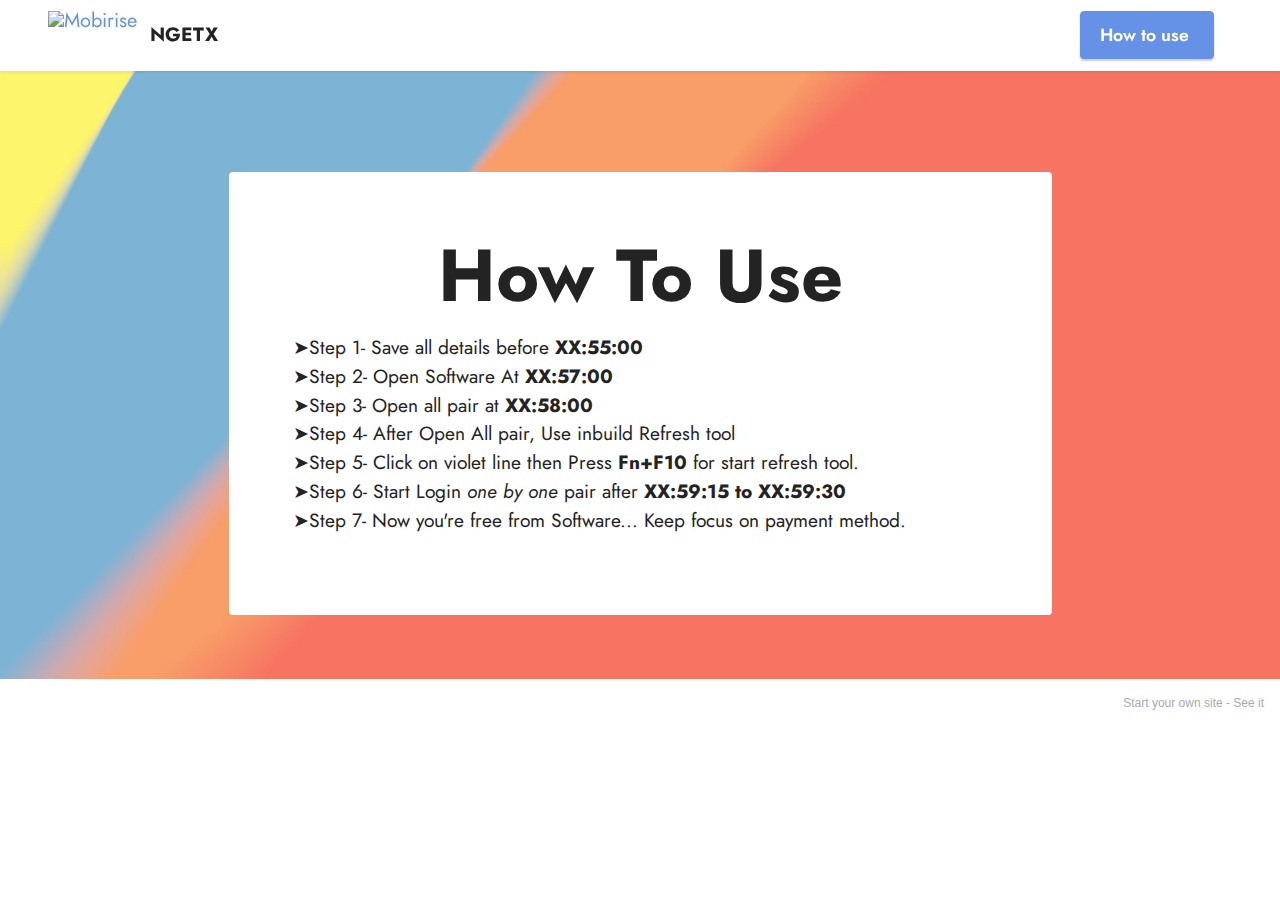
==== page1.html @ 8c418e3f "LINK" ====
<!DOCTYPE html>
<html  >
<head>
  <!-- Site made with Mobirise Website Builder v5.3.10, https://mobirise.com -->
  <meta charset="UTF-8">
  <meta http-equiv="X-UA-Compatible" content="IE=edge">
  <meta name="generator" content="Mobirise v5.3.10, mobirise.com">
  <meta name="viewport" content="width=device-width, initial-scale=1, minimum-scale=1">
  <link rel="shortcut icon" href="assets/images/favicon.ico" type="image/x-icon">
  <meta name="description" content="">
  
  
  <title>user guid</title>
  <link rel="stylesheet" href="assets/tether/tether.min.css">
  <link rel="stylesheet" href="assets/bootstrap/css/bootstrap.min.css">
  <link rel="stylesheet" href="assets/bootstrap/css/bootstrap-grid.min.css">
  <link rel="stylesheet" href="assets/bootstrap/css/bootstrap-reboot.min.css">
  <link rel="stylesheet" href="assets/dropdown/css/style.css">
  <link rel="stylesheet" href="assets/socicon/css/styles.css">
  <link rel="stylesheet" href="assets/theme/css/style.css">
  <link rel="preload" href="https://fonts.googleapis.com/css?family=Jost:100,200,300,400,500,600,700,800,900,100i,200i,300i,400i,500i,600i,700i,800i,900i&display=swap" as="style" onload="this.onload=null;this.rel='stylesheet'">
  <noscript><link rel="stylesheet" href="https://fonts.googleapis.com/css?family=Jost:100,200,300,400,500,600,700,800,900,100i,200i,300i,400i,500i,600i,700i,800i,900i&display=swap"></noscript>
  <link rel="preload" as="style" href="assets/mobirise/css/mbr-additional.css"><link rel="stylesheet" href="assets/mobirise/css/mbr-additional.css" type="text/css">
  
  
  
  
</head>
<body>
  
  <section class="menu menu2 cid-sKy7rlGLJs" once="menu" id="menu2-8">
    
    <nav class="navbar navbar-dropdown navbar-fixed-top navbar-expand-lg">
        <div class="container-fluid">
            <div class="navbar-brand">
                <span class="navbar-logo">
                    <a href="https://mobiri.se">
                        <img src="assets/images/favicon.ico" alt="Mobirise" style="height: 3rem;">
                    </a>
                </span>
                <span class="navbar-caption-wrap"><a class="navbar-caption text-black text-primary display-7" href="index.html#features15-4">NGETX</a></span>
            </div>
            <button class="navbar-toggler" type="button" data-toggle="collapse" data-target="#navbarSupportedContent" aria-controls="navbarNavAltMarkup" aria-expanded="false" aria-label="Toggle navigation">
                <div class="hamburger">
                    <span></span>
                    <span></span>
                    <span></span>
                    <span></span>
                </div>
            </button>
            <div class="collapse navbar-collapse" id="navbarSupportedContent">
                
                
                <div class="navbar-buttons mbr-section-btn"><a class="btn btn-primary display-4" href="page1.html#header12-a">How to use&nbsp;</a></div>
            </div>
        </div>
    </nav>
</section>

<section class="header12 cid-sKBSambsZG mbr-parallax-background" id="header12-a">

    

    <div class="mbr-overlay" style="opacity: 0.3; background-color: rgb(255, 255, 255);">
    </div>
    <div class="container">
        <div class="row justify-content-center">
            <div class="card col-12 col-md-12 col-lg-9">
                <div class="card-wrapper">
                    <div class="card-box align-center">
                        <h1 class="card-title mbr-fonts-style mb-3 display-1"><strong>How To Use</strong></h1>
                        <p class="mbr-text mbr-fonts-style display-7">➤Step 1- Save all details before <strong>XX:55:00</strong><br>➤Step 2- Open Software At <strong>XX:57:00</strong><br>➤Step 3- Open all pair at <strong>XX:58:00</strong><br>➤Step 4- After Open All pair, Use inbuild Refresh tool<br>➤Step 5- Click on violet line then Press <strong>Fn+F10</strong> for start refresh tool.<br>➤Step 6- Start Login <em>one by one</em> pair after <strong>XX:59:15 to XX:59:30</strong><br>➤Step 7- Now you're free from Software... Keep focus on payment method.</p>
                        
                    </div>
                </div>
            </div>
        </div>
    </div>
</section><section style="background-color: #fff; font-family: -apple-system, BlinkMacSystemFont, 'Segoe UI', 'Roboto', 'Helvetica Neue', Arial, sans-serif; color:#aaa; font-size:12px; padding: 0; align-items: center; display: flex;"><a href="https://mobirise.site/c" style="flex: 1 1; height: 3rem; padding-left: 1rem;"></a><p style="flex: 0 0 auto; margin:0; padding-right:1rem;">Start your own site - <a href="https://mobirise.site/v" style="color:#aaa;">See it</a></p></section><script src="assets/web/assets/jquery/jquery.min.js"></script>  <script src="assets/popper/popper.min.js"></script>  <script src="assets/tether/tether.min.js"></script>  <script src="assets/bootstrap/js/bootstrap.min.js"></script>  <script src="assets/smoothscroll/smooth-scroll.js"></script>  <script src="assets/dropdown/js/nav-dropdown.js"></script>  <script src="assets/dropdown/js/navbar-dropdown.js"></script>  <script src="assets/touchswipe/jquery.touch-swipe.min.js"></script>  <script src="assets/parallax/jarallax.min.js"></script>  <script src="assets/theme/js/script.js"></script>  
  
  
</body>
</html>
---- assets/dropdown/css/style.css ----
.navbar-dropdown {
  left: 0;
  padding: 0;
  position: absolute;
  right: 0;
  top: 0;
  transition: all 0.45s ease;
  z-index: 1030;
  background: #282828; }
  .navbar-dropdown .navbar-logo {
    margin-right: 0.8rem;
    transition: margin 0.3s ease-in-out;
    vertical-align: middle; }
    .navbar-dropdown .navbar-logo img {
      height: 3.125rem;
      transition: all 0.3s ease-in-out; }
    .navbar-dropdown .navbar-logo.mbr-iconfont {
      font-size: 3.125rem;
      line-height: 3.125rem; }
  .navbar-dropdown .navbar-caption {
    font-weight: 700;
    white-space: normal;
    vertical-align: -4px;
    line-height: 3.125rem !important; }
    .navbar-dropdown .navbar-caption, .navbar-dropdown .navbar-caption:hover {
      color: inherit;
      text-decoration: none; }
  .navbar-dropdown .mbr-iconfont + .navbar-caption {
    vertical-align: -1px; }
  .navbar-dropdown.navbar-fixed-top {
    position: fixed; }
  .navbar-dropdown .navbar-brand span {
    vertical-align: -4px; }
  .navbar-dropdown.bg-color.transparent {
    background: none; }
  .navbar-dropdown.navbar-short .navbar-brand {
    padding: 0.625rem 0; }
    .navbar-dropdown.navbar-short .navbar-brand span {
      vertical-align: -1px; }
  .navbar-dropdown.navbar-short .navbar-caption {
    line-height: 2.375rem !important;
    vertical-align: -2px; }
  .navbar-dropdown.navbar-short .navbar-logo {
    margin-right: 0.5rem; }
    .navbar-dropdown.navbar-short .navbar-logo img {
      height: 2.375rem; }
    .navbar-dropdown.navbar-short .navbar-logo.mbr-iconfont {
      font-size: 2.375rem;
      line-height: 2.375rem; }
  .navbar-dropdown.navbar-short .mbr-table-cell {
    height: 3.625rem; }
  .navbar-dropdown .navbar-close {
    left: 0.6875rem;
    position: fixed;
    top: 0.75rem;
    z-index: 1000; }
  .navbar-dropdown .hamburger-icon {
    content: "";
    display: inline-block;
    vertical-align: middle;
    width: 16px;
    -webkit-box-shadow: 0 -6px 0 1px #282828,0 0 0 1px #282828,0 6px 0 1px #282828;
    -moz-box-shadow: 0 -6px 0 1px #282828,0 0 0 1px #282828,0 6px 0 1px #282828;
    box-shadow: 0 -6px 0 1px #282828,0 0 0 1px #282828,0 6px 0 1px #282828; }

.dropdown-menu .dropdown-toggle[data-toggle="dropdown-submenu"]::after {
  border-bottom: 0.35em solid transparent;
  border-left: 0.35em solid;
  border-right: 0;
  border-top: 0.35em solid transparent;
  margin-left: 0.3rem; }

.dropdown-menu .dropdown-item:focus {
  outline: 0; }

.nav-dropdown {
  font-size: 0.75rem;
  font-weight: 500;
  height: auto !important; }
  .nav-dropdown .nav-btn {
    padding-left: 1rem; }
  .nav-dropdown .link {
    margin: .667em 1.667em;
    font-weight: 500;
    padding: 0;
    transition: color .2s ease-in-out; }
    .nav-dropdown .link.dropdown-toggle {
      margin-right: 2.583em; }
      .nav-dropdown .link.dropdown-toggle::after {
        margin-left: .25rem;
        border-top: 0.35em solid;
        border-right: 0.35em solid transparent;
        border-left: 0.35em solid transparent;
        border-bottom: 0; }
      .nav-dropdown .link.dropdown-toggle[aria-expanded="true"] {
        margin: 0;
        padding: 0.667em 3.263em  0.667em 1.667em; }
  .nav-dropdown .link::after,
  .nav-dropdown .dropdown-item::after {
    color: inherit; }
  .nav-dropdown .btn {
    font-size: 0.75rem;
    font-weight: 700;
    letter-spacing: 0;
    margin-bottom: 0;
    padding-left: 1.25rem;
    padding-right: 1.25rem; }
  .nav-dropdown .dropdown-menu {
    border-radius: 0;
    border: 0;
    left: 0;
    margin: 0;
    padding-bottom: 1.25rem;
    padding-top: 1.25rem;
    position: relative; }
  .nav-dropdown .dropdown-submenu {
    margin-left: 0.125rem;
    top: 0; }
  .nav-dropdown .dropdown-item {
    font-weight: 500;
    line-height: 2;
    padding: 0.3846em 4.615em 0.3846em 1.5385em;
    position: relative;
    transition: color .2s ease-in-out, background-color .2s ease-in-out; }
    .nav-dropdown .dropdown-item::after {
      margin-top: -0.3077em;
      position: absolute;
      right: 1.1538em;
      top: 50%; }
    .nav-dropdown .dropdown-item:focus, .nav-dropdown .dropdown-item:hover {
      background: none; }

@media (max-width: 767px) {
  .nav-dropdown.navbar-toggleable-sm {
    bottom: 0;
    display: none;
    left: 0;
    overflow-x: hidden;
    position: fixed;
    top: 0;
    transform: translateX(-100%);
    -ms-transform: translateX(-100%);
    -webkit-transform: translateX(-100%);
    width: 18.75rem;
    z-index: 999; } }
.nav-dropdown.navbar-toggleable-xl {
  bottom: 0;
  display: none;
  left: 0;
  overflow-x: hidden;
  position: fixed;
  top: 0;
  transform: translateX(-100%);
  -ms-transform: translateX(-100%);
  -webkit-transform: translateX(-100%);
  width: 18.75rem;
  z-index: 999; }

.nav-dropdown-sm {
  display: block !important;
  overflow-x: hidden;
  overflow: auto;
  padding-top: 3.875rem; }
  .nav-dropdown-sm::after {
    content: "";
    display: block;
    height: 3rem;
    width: 100%; }
  .nav-dropdown-sm.collapse.in ~ .navbar-close {
    display: block !important; }
  .nav-dropdown-sm.collapsing, .nav-dropdown-sm.collapse.in {
    transform: translateX(0);
    -ms-transform: translateX(0);
    -webkit-transform: translateX(0);
    transition: all 0.25s ease-out;
    -webkit-transition: all 0.25s ease-out;
    background: #282828; }
  .nav-dropdown-sm.collapsing[aria-expanded="false"] {
    transform: translateX(-100%);
    -ms-transform: translateX(-100%);
    -webkit-transform: translateX(-100%); }
  .nav-dropdown-sm .nav-item {
    display: block;
    margin-left: 0 !important;
    padding-left: 0; }
  .nav-dropdown-sm .link,
  .nav-dropdown-sm .dropdown-item {
    border-top: 1px dotted rgba(255, 255, 255, 0.1);
    font-size: 0.8125rem;
    line-height: 1.6;
    margin: 0 !important;
    padding: 0.875rem 2.4rem 0.875rem 1.5625rem !important;
    position: relative;
    white-space: normal; }
    .nav-dropdown-sm .link:focus, .nav-dropdown-sm .link:hover,
    .nav-dropdown-sm .dropdown-item:focus,
    .nav-dropdown-sm .dropdown-item:hover {
      background: rgba(0, 0, 0, 0.2) !important;
      color: #c0a375; }
  .nav-dropdown-sm .nav-btn {
    position: relative;
    padding: 1.5625rem 1.5625rem 0 1.5625rem; }
    .nav-dropdown-sm .nav-btn::before {
      border-top: 1px dotted rgba(255, 255, 255, 0.1);
      content: "";
      left: 0;
      position: absolute;
      top: 0;
      width: 100%; }
    .nav-dropdown-sm .nav-btn + .nav-btn {
      padding-top: 0.625rem; }
      .nav-dropdown-sm .nav-btn + .nav-btn::before {
        display: none; }
  .nav-dropdown-sm .btn {
    padding: 0.625rem 0; }
  .nav-dropdown-sm .dropdown-toggle[data-toggle="dropdown-submenu"]::after {
    margin-left: .25rem;
    border-top: 0.35em solid;
    border-right: 0.35em solid transparent;
    border-left: 0.35em solid transparent;
    border-bottom: 0; }
  .nav-dropdown-sm .dropdown-toggle[data-toggle="dropdown-submenu"][aria-expanded="true"]::after {
    border-top: 0;
    border-right: 0.35em solid transparent;
    border-left: 0.35em solid transparent;
    border-bottom: 0.35em solid; }
  .nav-dropdown-sm .dropdown-menu {
    margin: 0;
    padding: 0;
    position: relative;
    top: 0;
    left: 0;
    width: 100%;
    border: 0;
    float: none;
    border-radius: 0;
    background: none; }
  .nav-dropdown-sm .dropdown-submenu {
    left: 100%;
    margin-left: 0.125rem;
    margin-top: -1.25rem;
    top: 0; }

.navbar-toggleable-sm .nav-dropdown .dropdown-menu {
  position: absolute; }

.navbar-toggleable-sm .nav-dropdown .dropdown-submenu {
  left: 100%;
  margin-left: 0.125rem;
  margin-top: -1.25rem;
  top: 0; }

.navbar-toggleable-sm.opened .nav-dropdown .dropdown-menu {
  position: relative; }

.navbar-toggleable-sm.opened .nav-dropdown .dropdown-submenu {
  left: 0;
  margin-left: 00rem;
  margin-top: 0rem;
  top: 0; }

.is-builder .nav-dropdown.collapsing {
  transition: none !important; }

/*# sourceMappingURL=style.css.map */
---- assets/socicon/css/styles.css ----
@charset "UTF-8";

@font-face {
  font-family: 'Socicon';
  src:  url('../fonts/socicon.eot');
  src:  url('../fonts/socicon.eot?#iefix') format('embedded-opentype'),
    url('../fonts/socicon.woff2') format('woff2'),
    url('../fonts/socicon.ttf') format('truetype'),
    url('../fonts/socicon.woff') format('woff'),
    url('../fonts/socicon.svg#socicon') format('svg');
  font-weight: normal;
  font-style: normal;
  font-display: swap;
}

[data-icon]:before {
  font-family: "socicon" !important;
  content: attr(data-icon);
  font-style: normal !important;
  font-weight: normal !important;
  font-variant: normal !important;
  text-transform: none !important;
  speak: none;
  line-height: 1;
  -webkit-font-smoothing: antialiased;
  -moz-osx-font-smoothing: grayscale;
}

[class^="socicon-"], [class*=" socicon-"] {
  /* use !important to prevent issues with browser extensions that change fonts */
  font-family: 'Socicon' !important;
  speak: none;
  font-style: normal;
  font-weight: normal;
  font-variant: normal;
  text-transform: none;
  line-height: 1;

  /* Better Font Rendering =========== */
  -webkit-font-smoothing: antialiased;
  -moz-osx-font-smoothing: grayscale;
}

.socicon-eitaa:before {
  content: "\e97c";
}
.socicon-soroush:before {
  content: "\e97d";
}
.socicon-bale:before {
  content: "\e97e";
}
.socicon-zazzle:before {
  content: "\e97b";
}
.socicon-society6:before {
  content: "\e97a";
}
.socicon-redbubble:before {
  content: "\e979";
}
.socicon-avvo:before {
  content: "\e978";
}
.socicon-stitcher:before {
  content: "\e977";
}
.socicon-googlehangouts:before {
  content: "\e974";
}
.socicon-dlive:before {
  content: "\e975";
}
.socicon-vsco:before {
  content: "\e976";
}
.socicon-flipboard:before {
  content: "\e973";
}
.socicon-ubuntu:before {
  content: "\e958";
}
.socicon-artstation:before {
  content: "\e959";
}
.socicon-invision:before {
  content: "\e95a";
}
.socicon-torial:before {
  content: "\e95b";
}
.socicon-collectorz:before {
  content: "\e95c";
}
.socicon-seenthis:before {
  content: "\e95d";
}
.socicon-googleplaymusic:before {
  content: "\e95e";
}
.socicon-debian:before {
  content: "\e95f";
}
.socicon-filmfreeway:before {
  content: "\e960";
}
.socicon-gnome:before {
  content: "\e961";
}
.socicon-itchio:before {
  content: "\e962";
}
.socicon-jamendo:before {
  content: "\e963";
}
.socicon-mix:before {
  content: "\e964";
}
.socicon-sharepoint:before {
  content: "\e965";
}
.socicon-tinder:before {
  content: "\e966";
}
.socicon-windguru:before {
  content: "\e967";
}
.socicon-cdbaby:before {
  content: "\e968";
}
.socicon-elementaryos:before {
  content: "\e969";
}
.socicon-stage32:before {
  content: "\e96a";
}
.socicon-tiktok:before {
  content: "\e96b";
}
.socicon-gitter:before {
  content: "\e96c";
}
.socicon-letterboxd:before {
  content: "\e96d";
}
.socicon-threema:before {
  content: "\e96e";
}
.socicon-splice:before {
  content: "\e96f";
}
.socicon-metapop:before {
  content: "\e970";
}
.socicon-naver:before {
  content: "\e971";
}
.socicon-remote:before {
  content: "\e972";
}
.socicon-internet:before {
  content: "\e957";
}
.socicon-moddb:before {
  content: "\e94b";
}
.socicon-indiedb:before {
  content: "\e94c";
}
.socicon-traxsource:before {
  content: "\e94d";
}
.socicon-gamefor:before {
  content: "\e94e";
}
.socicon-pixiv:before {
  content: "\e94f";
}
.socicon-myanimelist:before {
  content: "\e950";
}
.socicon-blackberry:before {
  content: "\e951";
}
.socicon-wickr:before {
  content: "\e952";
}
.socicon-spip:before {
  content: "\e953";
}
.socicon-napster:before {
  content: "\e954";
}
.socicon-beatport:before {
  content: "\e955";
}
.socicon-hackerone:before {
  content: "\e956";
}
.socicon-hackernews:before {
  content: "\e946";
}
.socicon-smashwords:before {
  content: "\e947";
}
.socicon-kobo:before {
  content: "\e948";
}
.socicon-bookbub:before {
  content: "\e949";
}
.socicon-mailru:before {
  content: "\e94a";
}
.socicon-gitlab:before {
  content: "\e945";
}
.socicon-instructables:before {
  content: "\e944";
}
.socicon-portfolio:before {
  content: "\e943";
}
.socicon-codered:before {
  content: "\e940";
}
.socicon-origin:before {
  content: "\e941";
}
.socicon-nextdoor:before {
  content: "\e942";
}
.socicon-udemy:before {
  content: "\e93f";
}
.socicon-livemaster:before {
  content: "\e93e";
}
.socicon-crunchbase:before {
  content: "\e93b";
}
.socicon-homefy:before {
  content: "\e93c";
}
.socicon-calendly:before {
  content: "\e93d";
}
.socicon-realtor:before {
  content: "\e90f";
}
.socicon-tidal:before {
  content: "\e910";
}
.socicon-qobuz:before {
  content: "\e911";
}
.socicon-natgeo:before {
  content: "\e912";
}
.socicon-mastodon:before {
  content: "\e913";
}
.socicon-unsplash:before {
  content: "\e914";
}
.socicon-homeadvisor:before {
  content: "\e915";
}
.socicon-angieslist:before {
  content: "\e916";
}
.socicon-codepen:before {
  content: "\e917";
}
.socicon-slack:before {
  content: "\e918";
}
.socicon-openaigym:before {
  content: "\e919";
}
.socicon-logmein:before {
  content: "\e91a";
}
.socicon-fiverr:before {
  content: "\e91b";
}
.socicon-gotomeeting:before {
  content: "\e91c";
}
.socicon-aliexpress:before {
  content: "\e91d";
}
.socicon-guru:before {
  content: "\e91e";
}
.socicon-appstore:before {
  content: "\e91f";
}
.socicon-homes:before {
  content: "\e920";
}
.socicon-zoom:before {
  content: "\e921";
}
.socicon-alibaba:before {
  content: "\e922";
}
.socicon-craigslist:before {
  content: "\e923";
}
.socicon-wix:before {
  content: "\e924";
}
.socicon-redfin:before {
  content: "\e925";
}
.socicon-googlecalendar:before {
  content: "\e926";
}
.socicon-shopify:before {
  content: "\e927";
}
.socicon-freelancer:before {
  content: "\e928";
}
.socicon-seedrs:before {
  content: "\e929";
}
.socicon-bing:before {
  content: "\e92a";
}
.socicon-doodle:before {
  content: "\e92b";
}
.socicon-bonanza:before {
  content: "\e92c";
}
.socicon-squarespace:before {
  content: "\e92d";
}
.socicon-toptal:before {
  content: "\e92e";
}
.socicon-gust:before {
  content: "\e92f";
}
.socicon-ask:before {
  content: "\e930";
}
.socicon-trulia:before {
  content: "\e931";
}
.socicon-loomly:before {
  content: "\e932";
}
.socicon-ghost:before {
  content: "\e933";
}
.socicon-upwork:before {
  content: "\e934";
}
.socicon-fundable:before {
  content: "\e935";
}
.socicon-booking:before {
  content: "\e936";
}
.socicon-googlemaps:before {
  content: "\e937";
}
.socicon-zillow:before {
  content: "\e938";
}
.socicon-niconico:before {
  content: "\e939";
}
.socicon-toneden:before {
  content: "\e93a";
}
.socicon-augment:before {
  content: "\e908";
}
.socicon-bitbucket:before {
  content: "\e909";
}
.socicon-fyuse:before {
  content: "\e90a";
}
.socicon-yt-gaming:before {
  content: "\e90b";
}
.socicon-sketchfab:before {
  content: "\e90c";
}
.socicon-mobcrush:before {
  content: "\e90d";
}
.socicon-microsoft:before {
  content: "\e90e";
}
.socicon-pandora:before {
  content: "\e907";
}
.socicon-messenger:before {
  content: "\e906";
}
.socicon-gamewisp:before {
  content: "\e905";
}
.socicon-bloglovin:before {
  content: "\e904";
}
.socicon-tunein:before {
  content: "\e903";
}
.socicon-gamejolt:before {
  content: "\e901";
}
.socicon-trello:before {
  content: "\e902";
}
.socicon-spreadshirt:before {
  content: "\e900";
}
.socicon-500px:before {
  content: "\e000";
}
.socicon-8tracks:before {
  content: "\e001";
}
.socicon-airbnb:before {
  content: "\e002";
}
.socicon-alliance:before {
  content: "\e003";
}
.socicon-amazon:before {
  content: "\e004";
}
.socicon-amplement:before {
  content: "\e005";
}
.socicon-android:before {
  content: "\e006";
}
.socicon-angellist:before {
  content: "\e007";
}
.socicon-apple:before {
  content: "\e008";
}
.socicon-appnet:before {
  content: "\e009";
}
.socicon-baidu:before {
  content: "\e00a";
}
.socicon-bandcamp:before {
  content: "\e00b";
}
.socicon-battlenet:before {
  content: "\e00c";
}
.socicon-mixer:before {
  content: "\e00d";
}
.socicon-bebee:before {
  content: "\e00e";
}
.socicon-bebo:before {
  content: "\e00f";
}
.socicon-behance:before {
  content: "\e010";
}
.socicon-blizzard:before {
  content: "\e011";
}
.socicon-blogger:before {
  content: "\e012";
}
.socicon-buffer:before {
  content: "\e013";
}
.socicon-chrome:before {
  content: "\e014";
}
.socicon-coderwall:before {
  content: "\e015";
}
.socicon-curse:before {
  content: "\e016";
}
.socicon-dailymotion:before {
  content: "\e017";
}
.socicon-deezer:before {
  content: "\e018";
}
.socicon-delicious:before {
  content: "\e019";
}
.socicon-deviantart:before {
  content: "\e01a";
}
.socicon-diablo:before {
  content: "\e01b";
}
.socicon-digg:before {
  content: "\e01c";
}
.socicon-discord:before {
  content: "\e01d";
}
.socicon-disqus:before {
  content: "\e01e";
}
.socicon-douban:before {
  content: "\e01f";
}
.socicon-draugiem:before {
  content: "\e020";
}
.socicon-dribbble:before {
  content: "\e021";
}
.socicon-drupal:before {
  content: "\e022";
}
.socicon-ebay:before {
  content: "\e023";
}
.socicon-ello:before {
  content: "\e024";
}
.socicon-endomodo:before {
  content: "\e025";
}
.socicon-envato:before {
  content: "\e026";
}
.socicon-etsy:before {
  content: "\e027";
}
.socicon-facebook:before {
  content: "\e028";
}
.socicon-feedburner:before {
  content: "\e029";
}
.socicon-filmweb:before {
  content: "\e02a";
}
.socicon-firefox:before {
  content: "\e02b";
}
.socicon-flattr:before {
  content: "\e02c";
}
.socicon-flickr:before {
  content: "\e02d";
}
.socicon-formulr:before {
  content: "\e02e";
}
.socicon-forrst:before {
  content: "\e02f";
}
.socicon-foursquare:before {
  content: "\e030";
}
.socicon-friendfeed:before {
  content: "\e031";
}
.socicon-github:before {
  content: "\e032";
}
.socicon-goodreads:before {
  content: "\e033";
}
.socicon-google:before {
  content: "\e034";
}
.socicon-googlescholar:before {
  content: "\e035";
}
.socicon-googlegroups:before {
  content: "\e036";
}
.socicon-googlephotos:before {
  content: "\e037";
}
.socicon-googleplus:before {
  content: "\e038";
}
.socicon-grooveshark:before {
  content: "\e039";
}
.socicon-hackerrank:before {
  content: "\e03a";
}
.socicon-hearthstone:before {
  content: "\e03b";
}
.socicon-hellocoton:before {
  content: "\e03c";
}
.socicon-heroes:before {
  content: "\e03d";
}
.socicon-smashcast:before {
  content: "\e03e";
}
.socicon-horde:before {
  content: "\e03f";
}
.socicon-houzz:before {
  content: "\e040";
}
.socicon-icq:before {
  content: "\e041";
}
.socicon-identica:before {
  content: "\e042";
}
.socicon-imdb:before {
  content: "\e043";
}
.socicon-instagram:before {
  content: "\e044";
}
.socicon-issuu:before {
  content: "\e045";
}
.socicon-istock:before {
  content: "\e046";
}
.socicon-itunes:before {
  content: "\e047";
}
.socicon-keybase:before {
  content: "\e048";
}
.socicon-lanyrd:before {
  content: "\e049";
}
.socicon-lastfm:before {
  content: "\e04a";
}
.socicon-line:before {
  content: "\e04b";
}
.socicon-linkedin:before {
  content: "\e04c";
}
.socicon-livejournal:before {
  content: "\e04d";
}
.socicon-lyft:before {
  content: "\e04e";
}
.socicon-macos:before {
  content: "\e04f";
}
.socicon-mail:before {
  content: "\e050";
}
.socicon-medium:before {
  content: "\e051";
}
.socicon-meetup:before {
  content: "\e052";
}
.socicon-mixcloud:before {
  content: "\e053";
}
.socicon-modelmayhem:before {
  content: "\e054";
}
.socicon-mumble:before {
  content: "\e055";
}
.socicon-myspace:before {
  content: "\e056";
}
.socicon-newsvine:before {
  content: "\e057";
}
.socicon-nintendo:before {
  content: "\e058";
}
.socicon-npm:before {
  content: "\e059";
}
.socicon-odnoklassniki:before {
  content: "\e05a";
}
.socicon-openid:before {
  content: "\e05b";
}
.socicon-opera:before {
  content: "\e05c";
}
.socicon-outlook:before {
  content: "\e05d";
}
.socicon-overwatch:before {
  content: "\e05e";
}
.socicon-patreon:before {
  content: "\e05f";
}
.socicon-paypal:before {
  content: "\e060";
}
.socicon-periscope:before {
  content: "\e061";
}
.socicon-persona:before {
  content: "\e062";
}
.socicon-pinterest:before {
  content: "\e063";
}
.socicon-play:before {
  content: "\e064";
}
.socicon-player:before {
  content: "\e065";
}
.socicon-playstation:before {
  content: "\e066";
}
.socicon-pocket:before {
  content: "\e067";
}
.socicon-qq:before {
  content: "\e068";
}
.socicon-quora:before {
  content: "\e069";
}
.socicon-raidcall:before {
  content: "\e06a";
}
.socicon-ravelry:before {
  content: "\e06b";
}
.socicon-reddit:before {
  content: "\e06c";
}
.socicon-renren:before {
  content: "\e06d";
}
.socicon-researchgate:before {
  content: "\e06e";
}
.socicon-residentadvisor:before {
  content: "\e06f";
}
.socicon-reverbnation:before {
  content: "\e070";
}
.socicon-rss:before {
  content: "\e071";
}
.socicon-sharethis:before {
  content: "\e072";
}
.socicon-skype:before {
  content: "\e073";
}
.socicon-slideshare:before {
  content: "\e074";
}
.socicon-smugmug:before {
  content: "\e075";
}
.socicon-snapchat:before {
  content: "\e076";
}
.socicon-songkick:before {
  content: "\e077";
}
.socicon-soundcloud:before {
  content: "\e078";
}
.socicon-spotify:before {
  content: "\e079";
}
.socicon-stackexchange:before {
  content: "\e07a";
}
.socicon-stackoverflow:before {
  content: "\e07b";
}
.socicon-starcraft:before {
  content: "\e07c";
}
.socicon-stayfriends:before {
  content: "\e07d";
}
.socicon-steam:before {
  content: "\e07e";
}
.socicon-storehouse:before {
  content: "\e07f";
}
.socicon-strava:before {
  content: "\e080";
}
.socicon-streamjar:before {
  content: "\e081";
}
.socicon-stumbleupon:before {
  content: "\e082";
}
.socicon-swarm:before {
  content: "\e083";
}
.socicon-teamspeak:before {
  content: "\e084";
}
.socicon-teamviewer:before {
  content: "\e085";
}
.socicon-technorati:before {
  content: "\e086";
}
.socicon-telegram:before {
  content: "\e087";
}
.socicon-tripadvisor:before {
  content: "\e088";
}
.socicon-tripit:before {
  content: "\e089";
}
.socicon-triplej:before {
  content: "\e08a";
}
.socicon-tumblr:before {
  content: "\e08b";
}
.socicon-twitch:before {
  content: "\e08c";
}
.socicon-twitter:before {
  content: "\e08d";
}
.socicon-uber:before {
  content: "\e08e";
}
.socicon-ventrilo:before {
  content: "\e08f";
}
.socicon-viadeo:before {
  content: "\e090";
}
.socicon-viber:before {
  content: "\e091";
}
.socicon-viewbug:before {
  content: "\e092";
}
.socicon-vimeo:before {
  content: "\e093";
}
.socicon-vine:before {
  content: "\e094";
}
.socicon-vkontakte:before {
  content: "\e095";
}
.socicon-warcraft:before {
  content: "\e096";
}
.socicon-wechat:before {
  content: "\e097";
}
.socicon-weibo:before {
  content: "\e098";
}
.socicon-whatsapp:before {
  content: "\e099";
}
.socicon-wikipedia:before {
  content: "\e09a";
}
.socicon-windows:before {
  content: "\e09b";
}
.socicon-wordpress:before {
  content: "\e09c";
}
.socicon-wykop:before {
  content: "\e09d";
}
.socicon-xbox:before {
  content: "\e09e";
}
.socicon-xing:before {
  content: "\e09f";
}
.socicon-yahoo:before {
  content: "\e0a0";
}
.socicon-yammer:before {
  content: "\e0a1";
}
.socicon-yandex:before {
  content: "\e0a2";
}
.socicon-yelp:before {
  content: "\e0a3";
}
.socicon-younow:before {
  content: "\e0a4";
}
.socicon-youtube:before {
  content: "\e0a5";
}
.socicon-zapier:before {
  content: "\e0a6";
}
.socicon-zerply:before {
  content: "\e0a7";
}
.socicon-zomato:before {
  content: "\e0a8";
}
.socicon-zynga:before {
  content: "\e0a9";
}
---- assets/theme/css/style.css ----
@charset "UTF-8";
section {
  background-color: #ffffff;
}

body {
  font-style: normal;
  line-height: 1.5;
  font-weight: 400;
  color: #232323;
  position: relative;
}

section,
.container,
.container-fluid {
  position: relative;
  word-wrap: break-word;
}

a.mbr-iconfont:hover {
  text-decoration: none;
}

.article .lead p,
.article .lead ul,
.article .lead ol,
.article .lead pre,
.article .lead blockquote {
  margin-bottom: 0;
}

a {
  font-style: normal;
  font-weight: 400;
  cursor: pointer;
}
a, a:hover {
  text-decoration: none;
}

.mbr-section-title {
  font-style: normal;
  line-height: 1.3;
}

.mbr-section-subtitle {
  line-height: 1.3;
}

.mbr-text {
  font-style: normal;
  line-height: 1.7;
}

h1,
h2,
h3,
h4,
h5,
h6,
.display-1,
.display-2,
.display-4,
.display-5,
.display-7,
span,
p,
a {
  line-height: 1;
  word-break: break-word;
  word-wrap: break-word;
  font-weight: 400;
}

b,
strong {
  font-weight: bold;
}

input:-webkit-autofill, input:-webkit-autofill:hover, input:-webkit-autofill:focus, input:-webkit-autofill:active {
  transition-delay: 9999s;
  -webkit-transition-property: background-color, color;
  transition-property: background-color, color;
}

textarea[type=hidden] {
  display: none;
}

section {
  background-position: 50% 50%;
  background-repeat: no-repeat;
  background-size: cover;
}
section .mbr-background-video,
section .mbr-background-video-preview {
  position: absolute;
  bottom: 0;
  left: 0;
  right: 0;
  top: 0;
}

.hidden {
  visibility: hidden;
}

.mbr-z-index20 {
  z-index: 20;
}

/*! Base colors */
.mbr-white {
  color: #ffffff;
}

.mbr-black {
  color: #111111;
}

.mbr-bg-white {
  background-color: #ffffff;
}

.mbr-bg-black {
  background-color: #000000;
}

/*! Text-aligns */
.align-left {
  text-align: left;
}

.align-center {
  text-align: center;
}

.align-right {
  text-align: right;
}

/*! Font-weight  */
.mbr-light {
  font-weight: 300;
}

.mbr-regular {
  font-weight: 400;
}

.mbr-semibold {
  font-weight: 500;
}

.mbr-bold {
  font-weight: 700;
}

/*! Media  */
.media-content {
  flex-basis: 100%;
}

.media-container-row {
  display: flex;
  flex-direction: row;
  flex-wrap: wrap;
  justify-content: center;
  align-content: center;
  align-items: start;
}
.media-container-row .media-size-item {
  width: 400px;
}

.media-container-column {
  display: flex;
  flex-direction: column;
  flex-wrap: wrap;
  justify-content: center;
  align-content: center;
  align-items: stretch;
}
.media-container-column > * {
  width: 100%;
}

@media (min-width: 992px) {
  .media-container-row {
    flex-wrap: nowrap;
  }
}
figure {
  margin-bottom: 0;
  overflow: hidden;
}

figure[mbr-media-size] {
  transition: width 0.1s;
}

img,
iframe {
  display: block;
  width: 100%;
}

.card {
  background-color: transparent;
  border: none;
}

.card-box {
  width: 100%;
}

.card-img {
  text-align: center;
  flex-shrink: 0;
  -webkit-flex-shrink: 0;
}

.media {
  max-width: 100%;
  margin: 0 auto;
}

.mbr-figure {
  align-self: center;
}

.media-container > div {
  max-width: 100%;
}

.mbr-figure img,
.card-img img {
  width: 100%;
}

@media (max-width: 991px) {
  .media-size-item {
    width: auto !important;
  }

  .media {
    width: auto;
  }

  .mbr-figure {
    width: 100% !important;
  }
}
/*! Buttons */
.mbr-section-btn {
  margin-left: -0.6rem;
  margin-right: -0.6rem;
  font-size: 0;
}

.btn {
  font-weight: 600;
  border-width: 1px;
  font-style: normal;
  margin: 0.6rem 0.6rem;
  white-space: normal;
  transition: all 0.2s ease-in-out;
  display: inline-flex;
  align-items: center;
  justify-content: center;
  word-break: break-word;
}

.btn-sm {
  font-weight: 600;
  letter-spacing: 0px;
  transition: all 0.3s ease-in-out;
}

.btn-md {
  font-weight: 600;
  letter-spacing: 0px;
  transition: all 0.3s ease-in-out;
}

.btn-lg {
  font-weight: 600;
  letter-spacing: 0px;
  transition: all 0.3s ease-in-out;
}

.btn-form {
  margin: 0;
}
.btn-form:hover {
  cursor: pointer;
}

nav .mbr-section-btn {
  margin-left: 0rem;
  margin-right: 0rem;
}

/*! Btn icon margin */
.btn .mbr-iconfont,
.btn.btn-sm .mbr-iconfont {
  order: 1;
  cursor: pointer;
  margin-left: 0.5rem;
  vertical-align: sub;
}

.btn.btn-md .mbr-iconfont,
.btn.btn-md .mbr-iconfont {
  margin-left: 0.8rem;
}

.mbr-regular {
  font-weight: 400;
}

.mbr-semibold {
  font-weight: 500;
}

.mbr-bold {
  font-weight: 700;
}

[type=submit] {
  -webkit-appearance: none;
}

/*! Full-screen */
.mbr-fullscreen .mbr-overlay {
  min-height: 100vh;
}

.mbr-fullscreen {
  display: flex;
  display: -moz-flex;
  display: -ms-flex;
  display: -o-flex;
  align-items: center;
  min-height: 100vh;
  padding-top: 3rem;
  padding-bottom: 3rem;
}

/*! Map */
.map {
  height: 25rem;
  position: relative;
}
.map iframe {
  width: 100%;
  height: 100%;
}

/*! Scroll to top arrow */
.mbr-arrow-up {
  bottom: 25px;
  right: 90px;
  position: fixed;
  text-align: right;
  z-index: 5000;
  color: #ffffff;
  font-size: 22px;
}

.mbr-arrow-up a {
  background: rgba(0, 0, 0, 0.2);
  border-radius: 50%;
  color: #fff;
  display: inline-block;
  height: 60px;
  width: 60px;
  border: 2px solid #fff;
  outline-style: none !important;
  position: relative;
  text-decoration: none;
  transition: all 0.3s ease-in-out;
  cursor: pointer;
  text-align: center;
}
.mbr-arrow-up a:hover {
  background-color: rgba(0, 0, 0, 0.4);
}
.mbr-arrow-up a i {
  line-height: 60px;
}

.mbr-arrow-up-icon {
  display: block;
  color: #fff;
}

.mbr-arrow-up-icon::before {
  content: "›";
  display: inline-block;
  font-family: serif;
  font-size: 22px;
  line-height: 1;
  font-style: normal;
  position: relative;
  top: 6px;
  left: -4px;
  transform: rotate(-90deg);
}

/*! Arrow Down */
.mbr-arrow {
  position: absolute;
  bottom: 45px;
  left: 50%;
  width: 60px;
  height: 60px;
  cursor: pointer;
  background-color: rgba(80, 80, 80, 0.5);
  border-radius: 50%;
  transform: translateX(-50%);
}
@media (max-width: 767px) {
  .mbr-arrow {
    display: none;
  }
}
.mbr-arrow > a {
  display: inline-block;
  text-decoration: none;
  outline-style: none;
  -webkit-animation: arrowdown 1.7s ease-in-out infinite;
          animation: arrowdown 1.7s ease-in-out infinite;
  color: #ffffff;
}
.mbr-arrow > a > i {
  position: absolute;
  top: -2px;
  left: 15px;
  font-size: 2rem;
}

#scrollToTop a i::before {
  content: "";
  position: absolute;
  display: block;
  border-bottom: 2.5px solid #fff;
  border-left: 2.5px solid #fff;
  width: 27.8%;
  height: 27.8%;
  left: 50%;
  top: 51%;
  transform: translateY(-30%) translateX(-50%) rotate(135deg);
}

@keyframes arrowdown {
  0% {
    transform: translateY(0px);
  }
  50% {
    transform: translateY(-5px);
  }
  100% {
    transform: translateY(0px);
  }
}
@-webkit-keyframes arrowdown {
  0% {
    transform: translateY(0px);
  }
  50% {
    transform: translateY(-5px);
  }
  100% {
    transform: translateY(0px);
  }
}
@media (max-width: 500px) {
  .mbr-arrow-up {
    left: 0;
    right: 0;
    text-align: center;
  }
}
/*Gradients animation*/
@keyframes gradient-animation {
  from {
    background-position: 0% 100%;
    -webkit-animation-timing-function: ease-in-out;
            animation-timing-function: ease-in-out;
  }
  to {
    background-position: 100% 0%;
    -webkit-animation-timing-function: ease-in-out;
            animation-timing-function: ease-in-out;
  }
}
@-webkit-keyframes gradient-animation {
  from {
    background-position: 0% 100%;
    -webkit-animation-timing-function: ease-in-out;
            animation-timing-function: ease-in-out;
  }
  to {
    background-position: 100% 0%;
    -webkit-animation-timing-function: ease-in-out;
            animation-timing-function: ease-in-out;
  }
}
.bg-gradient {
  background-size: 200% 200%;
  animation: gradient-animation 5s infinite alternate;
  -webkit-animation: gradient-animation 5s infinite alternate;
}

.menu .navbar-brand {
  display: -webkit-flex;
}
.menu .navbar-brand span {
  display: flex;
  display: -webkit-flex;
}
.menu .navbar-brand .navbar-caption-wrap {
  display: -webkit-flex;
}
.menu .navbar-brand .navbar-logo img {
  display: -webkit-flex;
  width: auto;
}
@media (min-width: 768px) and (max-width: 991px) {
  .menu .navbar-toggleable-sm .navbar-nav {
    display: -ms-flexbox;
  }
}
@media (max-width: 991px) {
  .menu .navbar-collapse {
    max-height: 93.5vh;
  }
  .menu .navbar-collapse.show {
    overflow: auto;
  }
}
@media (min-width: 992px) {
  .menu .navbar-nav.nav-dropdown {
    display: -webkit-flex;
  }
  .menu .navbar-toggleable-sm .navbar-collapse {
    display: -webkit-flex !important;
  }
  .menu .collapsed .navbar-collapse {
    max-height: 93.5vh;
  }
  .menu .collapsed .navbar-collapse.show {
    overflow: auto;
  }
}
@media (max-width: 767px) {
  .menu .navbar-collapse {
    max-height: 80vh;
  }
}

.nav-link .mbr-iconfont {
  margin-right: 0.5rem;
}

.navbar {
  display: -webkit-flex;
  -webkit-flex-wrap: wrap;
  -webkit-align-items: center;
  -webkit-justify-content: space-between;
}

.navbar-collapse {
  -webkit-flex-basis: 100%;
  -webkit-flex-grow: 1;
  -webkit-align-items: center;
}

.nav-dropdown .link {
  padding: 0.667em 1.667em !important;
  margin: 0 !important;
}

.nav {
  display: -webkit-flex;
  -webkit-flex-wrap: wrap;
}

.row {
  display: -webkit-flex;
  -webkit-flex-wrap: wrap;
}

.justify-content-center {
  -webkit-justify-content: center;
}

.form-inline {
  display: -webkit-flex;
}

.card-wrapper {
  -webkit-flex: 1;
}

.carousel-control {
  z-index: 10;
  display: -webkit-flex;
}

.carousel-controls {
  display: -webkit-flex;
}

.media {
  display: -webkit-flex;
}

.form-group:focus {
  outline: none;
}

.jq-selectbox__select {
  padding: 7px 0;
  position: relative;
}

.jq-selectbox__dropdown {
  overflow: hidden;
  border-radius: 10px;
  position: absolute;
  top: 100%;
  left: 0 !important;
  width: 100% !important;
}

.jq-selectbox__trigger-arrow {
  right: 0;
  transform: translateY(-50%);
}

.jq-selectbox li {
  padding: 1.07em 0.5em;
}

input[type=range] {
  padding-left: 0 !important;
  padding-right: 0 !important;
}

.modal-dialog,
.modal-content {
  height: 100%;
}

.modal-dialog .carousel-inner {
  height: calc(100vh - 1.75rem);
}
@media (max-width: 575px) {
  .modal-dialog .carousel-inner {
    height: calc(100vh - 1rem);
  }
}

.carousel-item {
  text-align: center;
}

.carousel-item img {
  margin: auto;
}

.navbar-toggler {
  align-self: flex-start;
  padding: 0.25rem 0.75rem;
  font-size: 1.25rem;
  line-height: 1;
  background: transparent;
  border: 1px solid transparent;
  border-radius: 0.25rem;
}

.navbar-toggler:focus,
.navbar-toggler:hover {
  text-decoration: none;
}

.navbar-toggler-icon {
  display: inline-block;
  width: 1.5em;
  height: 1.5em;
  vertical-align: middle;
  content: "";
  background: no-repeat center center;
  background-size: 100% 100%;
}

.navbar-toggler-left {
  position: absolute;
  left: 1rem;
}

.navbar-toggler-right {
  position: absolute;
  right: 1rem;
}

.card-img {
  width: auto;
}

.menu .navbar.collapsed:not(.beta-menu) {
  flex-direction: column;
}

.carousel-item.active,
.carousel-item-next,
.carousel-item-prev {
  display: flex;
}

.note-air-layout .dropup .dropdown-menu,
.note-air-layout .navbar-fixed-bottom .dropdown .dropdown-menu {
  bottom: initial !important;
}

html,
body {
  height: auto;
  min-height: 100vh;
}

.dropup .dropdown-toggle::after {
  display: none;
}

.form-asterisk {
  font-family: initial;
  position: absolute;
  top: -2px;
  font-weight: normal;
}

.form-control-label {
  position: relative;
  cursor: pointer;
  margin-bottom: 0.357em;
  padding: 0;
}

.alert {
  color: #ffffff;
  border-radius: 0;
  border: 0;
  font-size: 1.1rem;
  line-height: 1.5;
  margin-bottom: 1.875rem;
  padding: 1.25rem;
  position: relative;
  text-align: center;
}
.alert.alert-form::after {
  background-color: inherit;
  bottom: -7px;
  content: "";
  display: block;
  height: 14px;
  left: 50%;
  margin-left: -7px;
  position: absolute;
  transform: rotate(45deg);
  width: 14px;
}

.form-control {
  background-color: #ffffff;
  background-clip: border-box;
  color: #232323;
  line-height: 1rem !important;
  height: auto;
  padding: 0.6rem 1.2rem;
  transition: border-color 0.25s ease 0s;
  border: 1px solid transparent !important;
  border-radius: 4px;
  box-shadow: rgba(0, 0, 0, 0.07) 0px 1px 1px 0px, rgba(0, 0, 0, 0.07) 0px 1px 3px 0px, rgba(0, 0, 0, 0.03) 0px 0px 0px 1px;
}
.form-active .form-control:invalid {
  border-color: red;
}

form .row {
  margin-left: -0.6rem;
  margin-right: -0.6rem;
}
form .row [class*=col] {
  padding-left: 0.6rem;
  padding-right: 0.6rem;
}

form .mbr-section-btn {
  margin: 0;
  padding-left: 0.6rem;
  padding-right: 0.6rem;
}

form .btn {
  display: flex;
  padding: 0.6rem 1.2rem;
  margin: 0;
}

form .form-check-input {
  margin-top: 0.5;
}

textarea.form-control {
  line-height: 1.5rem !important;
}

.form-group {
  margin-bottom: 1.2rem;
}

.form-control,
form .btn {
  min-height: 48px;
}

.gdpr-block label span.textGDPR input[name=gdpr] {
  top: 7px;
}

.form-control:focus {
  box-shadow: none;
}

:focus {
  outline: none;
}

.mbr-overlay {
  background-color: #000;
  bottom: 0;
  left: 0;
  opacity: 0.5;
  position: absolute;
  right: 0;
  top: 0;
  z-index: 0;
  pointer-events: none;
}

blockquote {
  font-style: italic;
  padding: 3rem;
  font-size: 1.09rem;
  position: relative;
  border-left: 3px solid;
}

ul,
ol,
pre,
blockquote {
  margin-bottom: 2.3125rem;
}

.mt-4 {
  margin-top: 2rem !important;
}

.mb-4 {
  margin-bottom: 2rem !important;
}

@media (min-width: 992px) {
  .container {
    padding-left: 16px;
    padding-right: 16px;
  }

  .row {
    margin-left: -16px;
    margin-right: -16px;
  }
  .row > [class*=col] {
    padding-left: 16px;
    padding-right: 16px;
  }
}
@media (min-width: 768px) {
  .container-fluid {
    padding-left: 32px;
    padding-right: 32px;
  }
}
@media (min-width: 768px) and (max-width: 991px) {
  .mbr-container {
    padding-left: 32px;
    padding-right: 32px;
  }
}
@media (max-width: 767px) {
  .mbr-container {
    padding-left: 16px;
    padding-right: 16px;
  }
}
.card-wrapper,
.item-wrapper {
  overflow: hidden;
}

.app-video-wrapper > img {
  opacity: 1;
}.engine {
	position: absolute;
	text-indent: -2400px;
	text-align: center;
	padding: 0;
	top: 0;
	left: -2400px;
}
---- assets/mobirise/css/mbr-additional.css ----
body {
  font-family: Jost;
}
.display-1 {
  font-family: 'Jost', sans-serif;
  font-size: 4.6rem;
  line-height: 1.1;
}
.display-1 > .mbr-iconfont {
  font-size: 5.75rem;
}
.display-2 {
  font-family: 'Jost', sans-serif;
  font-size: 3rem;
  line-height: 1.1;
}
.display-2 > .mbr-iconfont {
  font-size: 3.75rem;
}
.display-4 {
  font-family: 'Jost', sans-serif;
  font-size: 1.1rem;
  line-height: 1.5;
}
.display-4 > .mbr-iconfont {
  font-size: 1.375rem;
}
.display-5 {
  font-family: 'Jost', sans-serif;
  font-size: 2rem;
  line-height: 1.5;
}
.display-5 > .mbr-iconfont {
  font-size: 2.5rem;
}
.display-7 {
  font-family: 'Jost', sans-serif;
  font-size: 1.2rem;
  line-height: 1.5;
}
.display-7 > .mbr-iconfont {
  font-size: 1.5rem;
}
/* ---- Fluid typography for mobile devices ---- */
/* 1.4 - font scale ratio ( bootstrap == 1.42857 ) */
/* 100vw - current viewport width */
/* (48 - 20)  48 == 48rem == 768px, 20 == 20rem == 320px(minimal supported viewport) */
/* 0.65 - min scale variable, may vary */
@media (max-width: 992px) {
  .display-1 {
    font-size: 3.68rem;
  }
}
@media (max-width: 768px) {
  .display-1 {
    font-size: 3.22rem;
    font-size: calc( 2.26rem + (4.6 - 2.26) * ((100vw - 20rem) / (48 - 20)));
    line-height: calc( 1.1 * (2.26rem + (4.6 - 2.26) * ((100vw - 20rem) / (48 - 20))));
  }
  .display-2 {
    font-size: 2.4rem;
    font-size: calc( 1.7rem + (3 - 1.7) * ((100vw - 20rem) / (48 - 20)));
    line-height: calc( 1.3 * (1.7rem + (3 - 1.7) * ((100vw - 20rem) / (48 - 20))));
  }
  .display-4 {
    font-size: 0.88rem;
    font-size: calc( 1.0350000000000001rem + (1.1 - 1.0350000000000001) * ((100vw - 20rem) / (48 - 20)));
    line-height: calc( 1.4 * (1.0350000000000001rem + (1.1 - 1.0350000000000001) * ((100vw - 20rem) / (48 - 20))));
  }
  .display-5 {
    font-size: 1.6rem;
    font-size: calc( 1.35rem + (2 - 1.35) * ((100vw - 20rem) / (48 - 20)));
    line-height: calc( 1.4 * (1.35rem + (2 - 1.35) * ((100vw - 20rem) / (48 - 20))));
  }
  .display-7 {
    font-size: 0.96rem;
    font-size: calc( 1.07rem + (1.2 - 1.07) * ((100vw - 20rem) / (48 - 20)));
    line-height: calc( 1.4 * (1.07rem + (1.2 - 1.07) * ((100vw - 20rem) / (48 - 20))));
  }
}
/* Buttons */
.btn {
  padding: 0.6rem 1.2rem;
  border-radius: 4px;
}
.btn-sm {
  padding: 0.6rem 1.2rem;
  border-radius: 4px;
}
.btn-md {
  padding: 0.6rem 1.2rem;
  border-radius: 4px;
}
.btn-lg {
  padding: 1rem 2.6rem;
  border-radius: 4px;
}
.bg-primary {
  background-color: #6592e6 !important;
}
.bg-success {
  background-color: #40b0bf !important;
}
.bg-info {
  background-color: #47b5ed !important;
}
.bg-warning {
  background-color: #ffe161 !important;
}
.bg-danger {
  background-color: #ff9966 !important;
}
.btn-primary,
.btn-primary:active {
  background-color: #6592e6 !important;
  border-color: #6592e6 !important;
  color: #ffffff !important;
  box-shadow: 0 2px 2px 0 rgba(0, 0, 0, 0.2);
}
.btn-primary:hover,
.btn-primary:focus,
.btn-primary.focus,
.btn-primary.active {
  color: #ffffff !important;
  background-color: #2260d2 !important;
  border-color: #2260d2 !important;
  box-shadow: 0 2px 5px 0 rgba(0, 0, 0, 0.2);
}
.btn-primary.disabled,
.btn-primary:disabled {
  color: #ffffff !important;
  background-color: #2260d2 !important;
  border-color: #2260d2 !important;
}
.btn-secondary,
.btn-secondary:active {
  background-color: #ff6666 !important;
  border-color: #ff6666 !important;
  color: #ffffff !important;
  box-shadow: 0 2px 2px 0 rgba(0, 0, 0, 0.2);
}
.btn-secondary:hover,
.btn-secondary:focus,
.btn-secondary.focus,
.btn-secondary.active {
  color: #ffffff !important;
  background-color: #ff0f0f !important;
  border-color: #ff0f0f !important;
  box-shadow: 0 2px 5px 0 rgba(0, 0, 0, 0.2);
}
.btn-secondary.disabled,
.btn-secondary:disabled {
  color: #ffffff !important;
  background-color: #ff0f0f !important;
  border-color: #ff0f0f !important;
}
.btn-info,
.btn-info:active {
  background-color: #47b5ed !important;
  border-color: #47b5ed !important;
  color: #ffffff !important;
  box-shadow: 0 2px 2px 0 rgba(0, 0, 0, 0.2);
}
.btn-info:hover,
.btn-info:focus,
.btn-info.focus,
.btn-info.active {
  color: #ffffff !important;
  background-color: #148cca !important;
  border-color: #148cca !important;
  box-shadow: 0 2px 5px 0 rgba(0, 0, 0, 0.2);
}
.btn-info.disabled,
.btn-info:disabled {
  color: #ffffff !important;
  background-color: #148cca !important;
  border-color: #148cca !important;
}
.btn-success,
.btn-success:active {
  background-color: #40b0bf !important;
  border-color: #40b0bf !important;
  color: #ffffff !important;
  box-shadow: 0 2px 2px 0 rgba(0, 0, 0, 0.2);
}
.btn-success:hover,
.btn-success:focus,
.btn-success.focus,
.btn-success.active {
  color: #ffffff !important;
  background-color: #2a747e !important;
  border-color: #2a747e !important;
  box-shadow: 0 2px 5px 0 rgba(0, 0, 0, 0.2);
}
.btn-success.disabled,
.btn-success:disabled {
  color: #ffffff !important;
  background-color: #2a747e !important;
  border-color: #2a747e !important;
}
.btn-warning,
.btn-warning:active {
  background-color: #ffe161 !important;
  border-color: #ffe161 !important;
  color: #614f00 !important;
  box-shadow: 0 2px 2px 0 rgba(0, 0, 0, 0.2);
}
.btn-warning:hover,
.btn-warning:focus,
.btn-warning.focus,
.btn-warning.active {
  color: #0a0800 !important;
  background-color: #ffd10a !important;
  border-color: #ffd10a !important;
  box-shadow: 0 2px 5px 0 rgba(0, 0, 0, 0.2);
}
.btn-warning.disabled,
.btn-warning:disabled {
  color: #614f00 !important;
  background-color: #ffd10a !important;
  border-color: #ffd10a !important;
}
.btn-danger,
.btn-danger:active {
  background-color: #ff9966 !important;
  border-color: #ff9966 !important;
  color: #ffffff !important;
  box-shadow: 0 2px 2px 0 rgba(0, 0, 0, 0.2);
}
.btn-danger:hover,
.btn-danger:focus,
.btn-danger.focus,
.btn-danger.active {
  color: #ffffff !important;
  background-color: #ff5f0f !important;
  border-color: #ff5f0f !important;
  box-shadow: 0 2px 5px 0 rgba(0, 0, 0, 0.2);
}
.btn-danger.disabled,
.btn-danger:disabled {
  color: #ffffff !important;
  background-color: #ff5f0f !important;
  border-color: #ff5f0f !important;
}
.btn-white,
.btn-white:active {
  background-color: #fafafa !important;
  border-color: #fafafa !important;
  color: #7a7a7a !important;
  box-shadow: 0 2px 2px 0 rgba(0, 0, 0, 0.2);
}
.btn-white:hover,
.btn-white:focus,
.btn-white.focus,
.btn-white.active {
  color: #4f4f4f !important;
  background-color: #cfcfcf !important;
  border-color: #cfcfcf !important;
  box-shadow: 0 2px 5px 0 rgba(0, 0, 0, 0.2);
}
.btn-white.disabled,
.btn-white:disabled {
  color: #7a7a7a !important;
  background-color: #cfcfcf !important;
  border-color: #cfcfcf !important;
}
.btn-black,
.btn-black:active {
  background-color: #232323 !important;
  border-color: #232323 !important;
  color: #ffffff !important;
  box-shadow: 0 2px 2px 0 rgba(0, 0, 0, 0.2);
}
.btn-black:hover,
.btn-black:focus,
.btn-black.focus,
.btn-black.active {
  color: #ffffff !important;
  background-color: #000000 !important;
  border-color: #000000 !important;
  box-shadow: 0 2px 5px 0 rgba(0, 0, 0, 0.2);
}
.btn-black.disabled,
.btn-black:disabled {
  color: #ffffff !important;
  background-color: #000000 !important;
  border-color: #000000 !important;
}
.btn-primary-outline,
.btn-primary-outline:active {
  background-color: transparent !important;
  border-color: transparent;
  color: #6592e6;
}
.btn-primary-outline:hover,
.btn-primary-outline:focus,
.btn-primary-outline.focus,
.btn-primary-outline.active {
  color: #2260d2 !important;
  background-color: transparent!important;
  border-color: transparent!important;
  box-shadow: none!important;
}
.btn-primary-outline.disabled,
.btn-primary-outline:disabled {
  color: #ffffff !important;
  background-color: #6592e6 !important;
  border-color: #6592e6 !important;
}
.btn-secondary-outline,
.btn-secondary-outline:active {
  background-color: transparent !important;
  border-color: transparent;
  color: #ff6666;
}
.btn-secondary-outline:hover,
.btn-secondary-outline:focus,
.btn-secondary-outline.focus,
.btn-secondary-outline.active {
  color: #ff0f0f !important;
  background-color: transparent!important;
  border-color: transparent!important;
  box-shadow: none!important;
}
.btn-secondary-outline.disabled,
.btn-secondary-outline:disabled {
  color: #ffffff !important;
  background-color: #ff6666 !important;
  border-color: #ff6666 !important;
}
.btn-info-outline,
.btn-info-outline:active {
  background-color: transparent !important;
  border-color: transparent;
  color: #47b5ed;
}
.btn-info-outline:hover,
.btn-info-outline:focus,
.btn-info-outline.focus,
.btn-info-outline.active {
  color: #148cca !important;
  background-color: transparent!important;
  border-color: transparent!important;
  box-shadow: none!important;
}
.btn-info-outline.disabled,
.btn-info-outline:disabled {
  color: #ffffff !important;
  background-color: #47b5ed !important;
  border-color: #47b5ed !important;
}
.btn-success-outline,
.btn-success-outline:active {
  background-color: transparent !important;
  border-color: transparent;
  color: #40b0bf;
}
.btn-success-outline:hover,
.btn-success-outline:focus,
.btn-success-outline.focus,
.btn-success-outline.active {
  color: #2a747e !important;
  background-color: transparent!important;
  border-color: transparent!important;
  box-shadow: none!important;
}
.btn-success-outline.disabled,
.btn-success-outline:disabled {
  color: #ffffff !important;
  background-color: #40b0bf !important;
  border-color: #40b0bf !important;
}
.btn-warning-outline,
.btn-warning-outline:active {
  background-color: transparent !important;
  border-color: transparent;
  color: #ffe161;
}
.btn-warning-outline:hover,
.btn-warning-outline:focus,
.btn-warning-outline.focus,
.btn-warning-outline.active {
  color: #ffd10a !important;
  background-color: transparent!important;
  border-color: transparent!important;
  box-shadow: none!important;
}
.btn-warning-outline.disabled,
.btn-warning-outline:disabled {
  color: #614f00 !important;
  background-color: #ffe161 !important;
  border-color: #ffe161 !important;
}
.btn-danger-outline,
.btn-danger-outline:active {
  background-color: transparent !important;
  border-color: transparent;
  color: #ff9966;
}
.btn-danger-outline:hover,
.btn-danger-outline:focus,
.btn-danger-outline.focus,
.btn-danger-outline.active {
  color: #ff5f0f !important;
  background-color: transparent!important;
  border-color: transparent!important;
  box-shadow: none!important;
}
.btn-danger-outline.disabled,
.btn-danger-outline:disabled {
  color: #ffffff !important;
  background-color: #ff9966 !important;
  border-color: #ff9966 !important;
}
.btn-black-outline,
.btn-black-outline:active {
  background-color: transparent !important;
  border-color: transparent;
  color: #232323;
}
.btn-black-outline:hover,
.btn-black-outline:focus,
.btn-black-outline.focus,
.btn-black-outline.active {
  color: #000000 !important;
  background-color: transparent!important;
  border-color: transparent!important;
  box-shadow: none!important;
}
.btn-black-outline.disabled,
.btn-black-outline:disabled {
  color: #ffffff !important;
  background-color: #232323 !important;
  border-color: #232323 !important;
}
.btn-white-outline,
.btn-white-outline:active {
  background-color: transparent !important;
  border-color: transparent;
  color: #fafafa;
}
.btn-white-outline:hover,
.btn-white-outline:focus,
.btn-white-outline.focus,
.btn-white-outline.active {
  color: #cfcfcf !important;
  background-color: transparent!important;
  border-color: transparent!important;
  box-shadow: none!important;
}
.btn-white-outline.disabled,
.btn-white-outline:disabled {
  color: #7a7a7a !important;
  background-color: #fafafa !important;
  border-color: #fafafa !important;
}
.text-primary {
  color: #6592e6 !important;
}
.text-secondary {
  color: #ff6666 !important;
}
.text-success {
  color: #40b0bf !important;
}
.text-info {
  color: #47b5ed !important;
}
.text-warning {
  color: #ffe161 !important;
}
.text-danger {
  color: #ff9966 !important;
}
.text-white {
  color: #fafafa !important;
}
.text-black {
  color: #232323 !important;
}
a.text-primary:hover,
a.text-primary:focus,
a.text-primary.active {
  color: #205ac5 !important;
}
a.text-secondary:hover,
a.text-secondary:focus,
a.text-secondary.active {
  color: #ff0000 !important;
}
a.text-success:hover,
a.text-success:focus,
a.text-success.active {
  color: #266a73 !important;
}
a.text-info:hover,
a.text-info:focus,
a.text-info.active {
  color: #1283bc !important;
}
a.text-warning:hover,
a.text-warning:focus,
a.text-warning.active {
  color: #facb00 !important;
}
a.text-danger:hover,
a.text-danger:focus,
a.text-danger.active {
  color: #ff5500 !important;
}
a.text-white:hover,
a.text-white:focus,
a.text-white.active {
  color: #c7c7c7 !important;
}
a.text-black:hover,
a.text-black:focus,
a.text-black.active {
  color: #000000 !important;
}
a[class*="text-"]:not(.nav-link):not(.dropdown-item):not([role]):not(.navbar-caption) {
  position: relative;
  background-image: transparent;
  background-size: 10000px 2px;
  background-repeat: no-repeat;
  background-position: 0px 1.2em;
  background-position: -10000px 1.2em;
}
a[class*="text-"]:not(.nav-link):not(.dropdown-item):not([role]):not(.navbar-caption):hover {
  transition: background-position 2s ease-in-out;
  background-image: linear-gradient(currentColor 50%, currentColor 50%);
  background-position: 0px 1.2em;
}
.nav-tabs .nav-link.active {
  color: #6592e6;
}
.nav-tabs .nav-link:not(.active) {
  color: #232323;
}
.alert-success {
  background-color: #70c770;
}
.alert-info {
  background-color: #47b5ed;
}
.alert-warning {
  background-color: #ffe161;
}
.alert-danger {
  background-color: #ff9966;
}
.mbr-gallery-filter li.active .btn {
  background-color: #6592e6;
  border-color: #6592e6;
  color: #ffffff;
}
.mbr-gallery-filter li.active .btn:focus {
  box-shadow: none;
}
a,
a:hover {
  color: #6592e6;
}
.mbr-plan-header.bg-primary .mbr-plan-subtitle,
.mbr-plan-header.bg-primary .mbr-plan-price-desc {
  color: #ffffff;
}
.mbr-plan-header.bg-success .mbr-plan-subtitle,
.mbr-plan-header.bg-success .mbr-plan-price-desc {
  color: #a0d8df;
}
.mbr-plan-header.bg-info .mbr-plan-subtitle,
.mbr-plan-header.bg-info .mbr-plan-price-desc {
  color: #ffffff;
}
.mbr-plan-header.bg-warning .mbr-plan-subtitle,
.mbr-plan-header.bg-warning .mbr-plan-price-desc {
  color: #ffffff;
}
.mbr-plan-header.bg-danger .mbr-plan-subtitle,
.mbr-plan-header.bg-danger .mbr-plan-price-desc {
  color: #ffffff;
}
/* Scroll to top button*/
.scrollToTop_wraper {
  display: none;
}
.form-control {
  font-family: 'Jost', sans-serif;
  font-size: 1.1rem;
  line-height: 1.5;
  font-weight: 400;
}
.form-control > .mbr-iconfont {
  font-size: 1.375rem;
}
.form-control:hover,
.form-control:focus {
  box-shadow: rgba(0, 0, 0, 0.07) 0px 1px 1px 0px, rgba(0, 0, 0, 0.07) 0px 1px 3px 0px, rgba(0, 0, 0, 0.03) 0px 0px 0px 1px;
  border-color: #6592e6 !important;
}
.form-control:-webkit-input-placeholder {
  font-family: 'Jost', sans-serif;
  font-size: 1.1rem;
  line-height: 1.5;
  font-weight: 400;
}
.form-control:-webkit-input-placeholder > .mbr-iconfont {
  font-size: 1.375rem;
}
blockquote {
  border-color: #6592e6;
}
/* Forms */
.jq-selectbox li:hover,
.jq-selectbox li.selected {
  background-color: #6592e6;
  color: #ffffff;
}
.jq-number__spin {
  transition: 0.25s ease;
}
.jq-number__spin:hover {
  border-color: #6592e6;
}
.jq-selectbox .jq-selectbox__trigger-arrow,
.jq-number__spin.minus:after,
.jq-number__spin.plus:after {
  transition: 0.4s;
  border-top-color: #353535;
  border-bottom-color: #353535;
}
.jq-selectbox:hover .jq-selectbox__trigger-arrow,
.jq-number__spin.minus:hover:after,
.jq-number__spin.plus:hover:after {
  border-top-color: #6592e6;
  border-bottom-color: #6592e6;
}
.xdsoft_datetimepicker .xdsoft_calendar td.xdsoft_default,
.xdsoft_datetimepicker .xdsoft_calendar td.xdsoft_current,
.xdsoft_datetimepicker .xdsoft_timepicker .xdsoft_time_box > div > div.xdsoft_current {
  color: #ffffff !important;
  background-color: #6592e6 !important;
  box-shadow: none !important;
}
.xdsoft_datetimepicker .xdsoft_calendar td:hover,
.xdsoft_datetimepicker .xdsoft_timepicker .xdsoft_time_box > div > div:hover {
  color: #000000 !important;
  background: #ff6666 !important;
  box-shadow: none !important;
}
.lazy-bg {
  background-image: none !important;
}
.lazy-placeholder:not(section),
.lazy-none {
  display: block;
  position: relative;
  padding-bottom: 56.25%;
  width: 100%;
  height: auto;
}
iframe.lazy-placeholder,
.lazy-placeholder:after {
  content: '';
  position: absolute;
  width: 200px;
  height: 200px;
  background: transparent no-repeat center;
  background-size: contain;
  top: 50%;
  left: 50%;
  transform: translateX(-50%) translateY(-50%);
  background-image: url("data:image/svg+xml;charset=UTF-8,%3csvg width='32' height='32' viewBox='0 0 64 64' xmlns='http://www.w3.org/2000/svg' stroke='%236592e6' %3e%3cg fill='none' fill-rule='evenodd'%3e%3cg transform='translate(16 16)' stroke-width='2'%3e%3ccircle stroke-opacity='.5' cx='16' cy='16' r='16'/%3e%3cpath d='M32 16c0-9.94-8.06-16-16-16'%3e%3canimateTransform attributeName='transform' type='rotate' from='0 16 16' to='360 16 16' dur='1s' repeatCount='indefinite'/%3e%3c/path%3e%3c/g%3e%3c/g%3e%3c/svg%3e");
}
section.lazy-placeholder:after {
  opacity: 0.5;
}
body {
  overflow-x: hidden;
}
a {
  transition: color 0.6s;
}
.cid-sKy7rlGLJs {
  z-index: 1000;
  width: 100%;
  position: relative;
  min-height: 60px;
}
.cid-sKy7rlGLJs nav.navbar {
  position: fixed;
}
.cid-sKy7rlGLJs .dropdown-item:before {
  font-family: Moririse2 !important;
  content: "\e966";
  display: inline-block;
  width: 0;
  position: absolute;
  left: 1rem;
  top: 0.5rem;
  margin-right: 0.5rem;
  line-height: 1;
  font-size: inherit;
  vertical-align: middle;
  text-align: center;
  overflow: hidden;
  transform: scale(0, 1);
  transition: all 0.25s ease-in-out;
}
.cid-sKy7rlGLJs .dropdown-menu {
  padding: 0;
  border-radius: 4px;
  box-shadow: 0 1px 3px 0 rgba(0, 0, 0, 0.1);
}
.cid-sKy7rlGLJs .dropdown-item {
  border-bottom: 1px solid #e6e6e6;
}
.cid-sKy7rlGLJs .dropdown-item:hover,
.cid-sKy7rlGLJs .dropdown-item:focus {
  background: #6592e6 !important;
  color: white !important;
}
.cid-sKy7rlGLJs .dropdown-item:first-child {
  border-top-left-radius: 4px;
  border-top-right-radius: 4px;
}
.cid-sKy7rlGLJs .dropdown-item:last-child {
  border-bottom: none;
  border-bottom-left-radius: 4px;
  border-bottom-right-radius: 4px;
}
.cid-sKy7rlGLJs .nav-dropdown .link {
  padding: 0 0.3em !important;
  margin: 0.667em 1em !important;
}
.cid-sKy7rlGLJs .nav-dropdown .link.dropdown-toggle::after {
  margin-left: 0.5rem;
  margin-top: 0.2rem;
}
.cid-sKy7rlGLJs .nav-link {
  position: relative;
}
.cid-sKy7rlGLJs .container {
  display: flex;
  margin: auto;
}
.cid-sKy7rlGLJs .iconfont-wrapper {
  color: #000000 !important;
  font-size: 1.5rem;
  padding-right: 0.5rem;
}
.cid-sKy7rlGLJs .dropdown-menu,
.cid-sKy7rlGLJs .navbar.opened {
  background: #ffffff !important;
}
.cid-sKy7rlGLJs .nav-item:focus,
.cid-sKy7rlGLJs .nav-link:focus {
  outline: none;
}
.cid-sKy7rlGLJs .dropdown .dropdown-menu .dropdown-item {
  width: auto;
  transition: all 0.25s ease-in-out;
}
.cid-sKy7rlGLJs .dropdown .dropdown-menu .dropdown-item::after {
  right: 0.5rem;
}
.cid-sKy7rlGLJs .dropdown .dropdown-menu .dropdown-item .mbr-iconfont {
  margin-right: 0.5rem;
  vertical-align: sub;
}
.cid-sKy7rlGLJs .dropdown .dropdown-menu .dropdown-item .mbr-iconfont:before {
  display: inline-block;
  transform: scale(1, 1);
  transition: all 0.25s ease-in-out;
}
.cid-sKy7rlGLJs .collapsed .dropdown-menu .dropdown-item:before {
  display: none;
}
.cid-sKy7rlGLJs .collapsed .dropdown .dropdown-menu .dropdown-item {
  padding: 0.235em 1.5em 0.235em 1.5em !important;
  transition: none;
  margin: 0 !important;
}
.cid-sKy7rlGLJs .navbar {
  min-height: 70px;
  transition: all 0.3s;
  border-bottom: 1px solid transparent;
  box-shadow: 0 1px 3px 0 rgba(0, 0, 0, 0.1);
  background: #ffffff;
}
.cid-sKy7rlGLJs .navbar.opened {
  transition: all 0.3s;
}
.cid-sKy7rlGLJs .navbar .dropdown-item {
  padding: 0.5rem 1.8rem;
}
.cid-sKy7rlGLJs .navbar .navbar-logo img {
  width: auto;
}
.cid-sKy7rlGLJs .navbar .navbar-collapse {
  justify-content: flex-end;
  z-index: 1;
}
.cid-sKy7rlGLJs .navbar.collapsed {
  justify-content: center;
}
.cid-sKy7rlGLJs .navbar.collapsed .nav-item .nav-link::before {
  display: none;
}
.cid-sKy7rlGLJs .navbar.collapsed.opened .dropdown-menu {
  top: 0;
}
@media (min-width: 992px) {
  .cid-sKy7rlGLJs .navbar.collapsed.opened:not(.navbar-short) .navbar-collapse {
    max-height: calc(98.5vh - 3rem);
  }
}
.cid-sKy7rlGLJs .navbar.collapsed .dropdown-menu .dropdown-submenu {
  left: 0 !important;
}
.cid-sKy7rlGLJs .navbar.collapsed .dropdown-menu .dropdown-item:after {
  right: auto;
}
.cid-sKy7rlGLJs .navbar.collapsed .dropdown-menu .dropdown-toggle[data-toggle="dropdown-submenu"]:after {
  margin-left: 0.5rem;
  margin-top: 0.2rem;
  border-top: 0.35em solid;
  border-right: 0.35em solid transparent;
  border-left: 0.35em solid transparent;
  border-bottom: 0;
  top: 41%;
}
.cid-sKy7rlGLJs .navbar.collapsed ul.navbar-nav li {
  margin: auto;
}
.cid-sKy7rlGLJs .navbar.collapsed .dropdown-menu .dropdown-item {
  padding: 0.25rem 1.5rem;
  text-align: center;
}
.cid-sKy7rlGLJs .navbar.collapsed .icons-menu {
  padding-left: 0;
  padding-right: 0;
  padding-top: 0.5rem;
  padding-bottom: 0.5rem;
}
@media (max-width: 991px) {
  .cid-sKy7rlGLJs .navbar .nav-item .nav-link::before {
    display: none;
  }
  .cid-sKy7rlGLJs .navbar.opened .dropdown-menu {
    top: 0;
  }
  .cid-sKy7rlGLJs .navbar .dropdown-menu .dropdown-submenu {
    left: 0 !important;
  }
  .cid-sKy7rlGLJs .navbar .dropdown-menu .dropdown-item:after {
    right: auto;
  }
  .cid-sKy7rlGLJs .navbar .dropdown-menu .dropdown-toggle[data-toggle="dropdown-submenu"]:after {
    margin-left: 0.5rem;
    margin-top: 0.2rem;
    border-top: 0.35em solid;
    border-right: 0.35em solid transparent;
    border-left: 0.35em solid transparent;
    border-bottom: 0;
    top: 40%;
  }
  .cid-sKy7rlGLJs .navbar .navbar-logo img {
    height: 3rem !important;
  }
  .cid-sKy7rlGLJs .navbar ul.navbar-nav li {
    margin: auto;
  }
  .cid-sKy7rlGLJs .navbar .dropdown-menu .dropdown-item {
    padding: 0.25rem 1.5rem !important;
    text-align: center;
  }
  .cid-sKy7rlGLJs .navbar .navbar-brand {
    flex-shrink: initial;
    flex-basis: auto;
    word-break: break-word;
    padding-right: 2rem;
  }
  .cid-sKy7rlGLJs .navbar .navbar-toggler {
    flex-basis: auto;
  }
  .cid-sKy7rlGLJs .navbar .icons-menu {
    padding-left: 0;
    padding-top: 0.5rem;
    padding-bottom: 0.5rem;
  }
}
.cid-sKy7rlGLJs .navbar.navbar-short {
  min-height: 60px;
}
.cid-sKy7rlGLJs .navbar.navbar-short .navbar-logo img {
  height: 2.5rem !important;
}
.cid-sKy7rlGLJs .navbar.navbar-short .navbar-brand {
  min-height: 60px;
  padding: 0;
}
.cid-sKy7rlGLJs .navbar-brand {
  min-height: 70px;
  flex-shrink: 0;
  align-items: center;
  margin-right: 0;
  padding: 10px 0;
  transition: all 0.3s;
  word-break: break-word;
  z-index: 1;
}
.cid-sKy7rlGLJs .navbar-brand .navbar-caption {
  line-height: inherit !important;
}
.cid-sKy7rlGLJs .navbar-brand .navbar-logo a {
  outline: none;
}
.cid-sKy7rlGLJs .dropdown-item.active,
.cid-sKy7rlGLJs .dropdown-item:active {
  background-color: transparent;
}
.cid-sKy7rlGLJs .navbar-expand-lg .navbar-nav .nav-link {
  padding: 0;
}
.cid-sKy7rlGLJs .nav-dropdown .link.dropdown-toggle {
  margin-right: 1.667em;
}
.cid-sKy7rlGLJs .nav-dropdown .link.dropdown-toggle[aria-expanded="true"] {
  margin-right: 0;
  padding: 0.667em 1.667em;
}
.cid-sKy7rlGLJs .navbar.navbar-expand-lg .dropdown .dropdown-menu {
  background: #ffffff;
}
.cid-sKy7rlGLJs .navbar.navbar-expand-lg .dropdown .dropdown-menu .dropdown-submenu {
  margin: 0;
  left: 100%;
}
.cid-sKy7rlGLJs .navbar .dropdown.open > .dropdown-menu {
  display: block;
}
.cid-sKy7rlGLJs ul.navbar-nav {
  flex-wrap: wrap;
}
.cid-sKy7rlGLJs .navbar-buttons {
  text-align: center;
  min-width: 170px;
}
.cid-sKy7rlGLJs button.navbar-toggler {
  outline: none;
  width: 31px;
  height: 20px;
  cursor: pointer;
  transition: all 0.2s;
  position: relative;
  align-self: center;
}
.cid-sKy7rlGLJs button.navbar-toggler .hamburger span {
  position: absolute;
  right: 0;
  width: 30px;
  height: 2px;
  border-right: 5px;
  background-color: #000000;
}
.cid-sKy7rlGLJs button.navbar-toggler .hamburger span:nth-child(1) {
  top: 0;
  transition: all 0.2s;
}
.cid-sKy7rlGLJs button.navbar-toggler .hamburger span:nth-child(2) {
  top: 8px;
  transition: all 0.15s;
}
.cid-sKy7rlGLJs button.navbar-toggler .hamburger span:nth-child(3) {
  top: 8px;
  transition: all 0.15s;
}
.cid-sKy7rlGLJs button.navbar-toggler .hamburger span:nth-child(4) {
  top: 16px;
  transition: all 0.2s;
}
.cid-sKy7rlGLJs nav.opened .hamburger span:nth-child(1) {
  top: 8px;
  width: 0;
  opacity: 0;
  right: 50%;
  transition: all 0.2s;
}
.cid-sKy7rlGLJs nav.opened .hamburger span:nth-child(2) {
  transform: rotate(45deg);
  transition: all 0.25s;
}
.cid-sKy7rlGLJs nav.opened .hamburger span:nth-child(3) {
  transform: rotate(-45deg);
  transition: all 0.25s;
}
.cid-sKy7rlGLJs nav.opened .hamburger span:nth-child(4) {
  top: 8px;
  width: 0;
  opacity: 0;
  right: 50%;
  transition: all 0.2s;
}
.cid-sKy7rlGLJs .navbar-dropdown {
  padding: 0 1rem;
  position: fixed;
}
.cid-sKy7rlGLJs a.nav-link {
  display: flex;
  align-items: center;
  justify-content: center;
}
.cid-sKy7rlGLJs .icons-menu {
  flex-wrap: nowrap;
  display: flex;
  justify-content: center;
  padding-left: 1rem;
  padding-right: 1rem;
  padding-top: 0.3rem;
  text-align: center;
}
@media screen and (-ms-high-contrast: active), (-ms-high-contrast: none) {
  .cid-sKy7rlGLJs .navbar {
    height: 70px;
  }
  .cid-sKy7rlGLJs .navbar.opened {
    height: auto;
  }
  .cid-sKy7rlGLJs .nav-item .nav-link:hover::before {
    width: 175%;
    max-width: calc(100% + 2rem);
    left: -1rem;
  }
}
.cid-sKyc8zqywk {
  padding-top: 4rem;
  padding-bottom: 3rem;
  background-color: #ffffff;
}
.cid-sKyc8zqywk .card-wrapper {
  display: flex;
}
@media (max-width: 991px) {
  .cid-sKyc8zqywk .card-wrapper {
    margin-bottom: 2rem;
  }
}
.cid-sKyc8zqywk .mbr-iconfont {
  font-size: 2rem;
  color: #6592e6;
  padding-right: 1.5rem;
}
.cid-sKZ3hyndez {
  padding-top: 5rem;
  padding-bottom: 3rem;
  background-image: linear-gradient(135deg, #e43f3f 10%, #4479d9 100%) !important;
}
.cid-sKYZAYUe6i {
  padding-top: 6rem;
  padding-bottom: 6rem;
  background-color: #ffffff;
}
@media (max-width: 767px) {
  .cid-sKYZAYUe6i .row {
    flex-direction: column-reverse;
  }
  .cid-sKYZAYUe6i .mbr-figure {
    margin-bottom: 1.5rem;
  }
}
.cid-sKYZAYUe6i .row {
  align-items: center;
}
@media (min-width: 992px) {
  .cid-sKYZAYUe6i .text-wrapper {
    padding: 0 2rem;
  }
}
.cid-sKYZAYUe6i .media-content,
.cid-sKYZAYUe6i .mbr-figure {
  align-self: center;
}
.cid-sKYZAYUe6i .mbr-figure iframe {
  width: 100%;
}
.cid-sKy7rlGLJs {
  z-index: 1000;
  width: 100%;
  position: relative;
  min-height: 60px;
}
.cid-sKy7rlGLJs nav.navbar {
  position: fixed;
}
.cid-sKy7rlGLJs .dropdown-item:before {
  font-family: Moririse2 !important;
  content: "\e966";
  display: inline-block;
  width: 0;
  position: absolute;
  left: 1rem;
  top: 0.5rem;
  margin-right: 0.5rem;
  line-height: 1;
  font-size: inherit;
  vertical-align: middle;
  text-align: center;
  overflow: hidden;
  transform: scale(0, 1);
  transition: all 0.25s ease-in-out;
}
.cid-sKy7rlGLJs .dropdown-menu {
  padding: 0;
  border-radius: 4px;
  box-shadow: 0 1px 3px 0 rgba(0, 0, 0, 0.1);
}
.cid-sKy7rlGLJs .dropdown-item {
  border-bottom: 1px solid #e6e6e6;
}
.cid-sKy7rlGLJs .dropdown-item:hover,
.cid-sKy7rlGLJs .dropdown-item:focus {
  background: #6592e6 !important;
  color: white !important;
}
.cid-sKy7rlGLJs .dropdown-item:first-child {
  border-top-left-radius: 4px;
  border-top-right-radius: 4px;
}
.cid-sKy7rlGLJs .dropdown-item:last-child {
  border-bottom: none;
  border-bottom-left-radius: 4px;
  border-bottom-right-radius: 4px;
}
.cid-sKy7rlGLJs .nav-dropdown .link {
  padding: 0 0.3em !important;
  margin: 0.667em 1em !important;
}
.cid-sKy7rlGLJs .nav-dropdown .link.dropdown-toggle::after {
  margin-left: 0.5rem;
  margin-top: 0.2rem;
}
.cid-sKy7rlGLJs .nav-link {
  position: relative;
}
.cid-sKy7rlGLJs .container {
  display: flex;
  margin: auto;
}
.cid-sKy7rlGLJs .iconfont-wrapper {
  color: #000000 !important;
  font-size: 1.5rem;
  padding-right: 0.5rem;
}
.cid-sKy7rlGLJs .dropdown-menu,
.cid-sKy7rlGLJs .navbar.opened {
  background: #ffffff !important;
}
.cid-sKy7rlGLJs .nav-item:focus,
.cid-sKy7rlGLJs .nav-link:focus {
  outline: none;
}
.cid-sKy7rlGLJs .dropdown .dropdown-menu .dropdown-item {
  width: auto;
  transition: all 0.25s ease-in-out;
}
.cid-sKy7rlGLJs .dropdown .dropdown-menu .dropdown-item::after {
  right: 0.5rem;
}
.cid-sKy7rlGLJs .dropdown .dropdown-menu .dropdown-item .mbr-iconfont {
  margin-right: 0.5rem;
  vertical-align: sub;
}
.cid-sKy7rlGLJs .dropdown .dropdown-menu .dropdown-item .mbr-iconfont:before {
  display: inline-block;
  transform: scale(1, 1);
  transition: all 0.25s ease-in-out;
}
.cid-sKy7rlGLJs .collapsed .dropdown-menu .dropdown-item:before {
  display: none;
}
.cid-sKy7rlGLJs .collapsed .dropdown .dropdown-menu .dropdown-item {
  padding: 0.235em 1.5em 0.235em 1.5em !important;
  transition: none;
  margin: 0 !important;
}
.cid-sKy7rlGLJs .navbar {
  min-height: 70px;
  transition: all 0.3s;
  border-bottom: 1px solid transparent;
  box-shadow: 0 1px 3px 0 rgba(0, 0, 0, 0.1);
  background: #ffffff;
}
.cid-sKy7rlGLJs .navbar.opened {
  transition: all 0.3s;
}
.cid-sKy7rlGLJs .navbar .dropdown-item {
  padding: 0.5rem 1.8rem;
}
.cid-sKy7rlGLJs .navbar .navbar-logo img {
  width: auto;
}
.cid-sKy7rlGLJs .navbar .navbar-collapse {
  justify-content: flex-end;
  z-index: 1;
}
.cid-sKy7rlGLJs .navbar.collapsed {
  justify-content: center;
}
.cid-sKy7rlGLJs .navbar.collapsed .nav-item .nav-link::before {
  display: none;
}
.cid-sKy7rlGLJs .navbar.collapsed.opened .dropdown-menu {
  top: 0;
}
@media (min-width: 992px) {
  .cid-sKy7rlGLJs .navbar.collapsed.opened:not(.navbar-short) .navbar-collapse {
    max-height: calc(98.5vh - 3rem);
  }
}
.cid-sKy7rlGLJs .navbar.collapsed .dropdown-menu .dropdown-submenu {
  left: 0 !important;
}
.cid-sKy7rlGLJs .navbar.collapsed .dropdown-menu .dropdown-item:after {
  right: auto;
}
.cid-sKy7rlGLJs .navbar.collapsed .dropdown-menu .dropdown-toggle[data-toggle="dropdown-submenu"]:after {
  margin-left: 0.5rem;
  margin-top: 0.2rem;
  border-top: 0.35em solid;
  border-right: 0.35em solid transparent;
  border-left: 0.35em solid transparent;
  border-bottom: 0;
  top: 41%;
}
.cid-sKy7rlGLJs .navbar.collapsed ul.navbar-nav li {
  margin: auto;
}
.cid-sKy7rlGLJs .navbar.collapsed .dropdown-menu .dropdown-item {
  padding: 0.25rem 1.5rem;
  text-align: center;
}
.cid-sKy7rlGLJs .navbar.collapsed .icons-menu {
  padding-left: 0;
  padding-right: 0;
  padding-top: 0.5rem;
  padding-bottom: 0.5rem;
}
@media (max-width: 991px) {
  .cid-sKy7rlGLJs .navbar .nav-item .nav-link::before {
    display: none;
  }
  .cid-sKy7rlGLJs .navbar.opened .dropdown-menu {
    top: 0;
  }
  .cid-sKy7rlGLJs .navbar .dropdown-menu .dropdown-submenu {
    left: 0 !important;
  }
  .cid-sKy7rlGLJs .navbar .dropdown-menu .dropdown-item:after {
    right: auto;
  }
  .cid-sKy7rlGLJs .navbar .dropdown-menu .dropdown-toggle[data-toggle="dropdown-submenu"]:after {
    margin-left: 0.5rem;
    margin-top: 0.2rem;
    border-top: 0.35em solid;
    border-right: 0.35em solid transparent;
    border-left: 0.35em solid transparent;
    border-bottom: 0;
    top: 40%;
  }
  .cid-sKy7rlGLJs .navbar .navbar-logo img {
    height: 3rem !important;
  }
  .cid-sKy7rlGLJs .navbar ul.navbar-nav li {
    margin: auto;
  }
  .cid-sKy7rlGLJs .navbar .dropdown-menu .dropdown-item {
    padding: 0.25rem 1.5rem !important;
    text-align: center;
  }
  .cid-sKy7rlGLJs .navbar .navbar-brand {
    flex-shrink: initial;
    flex-basis: auto;
    word-break: break-word;
    padding-right: 2rem;
  }
  .cid-sKy7rlGLJs .navbar .navbar-toggler {
    flex-basis: auto;
  }
  .cid-sKy7rlGLJs .navbar .icons-menu {
    padding-left: 0;
    padding-top: 0.5rem;
    padding-bottom: 0.5rem;
  }
}
.cid-sKy7rlGLJs .navbar.navbar-short {
  min-height: 60px;
}
.cid-sKy7rlGLJs .navbar.navbar-short .navbar-logo img {
  height: 2.5rem !important;
}
.cid-sKy7rlGLJs .navbar.navbar-short .navbar-brand {
  min-height: 60px;
  padding: 0;
}
.cid-sKy7rlGLJs .navbar-brand {
  min-height: 70px;
  flex-shrink: 0;
  align-items: center;
  margin-right: 0;
  padding: 10px 0;
  transition: all 0.3s;
  word-break: break-word;
  z-index: 1;
}
.cid-sKy7rlGLJs .navbar-brand .navbar-caption {
  line-height: inherit !important;
}
.cid-sKy7rlGLJs .navbar-brand .navbar-logo a {
  outline: none;
}
.cid-sKy7rlGLJs .dropdown-item.active,
.cid-sKy7rlGLJs .dropdown-item:active {
  background-color: transparent;
}
.cid-sKy7rlGLJs .navbar-expand-lg .navbar-nav .nav-link {
  padding: 0;
}
.cid-sKy7rlGLJs .nav-dropdown .link.dropdown-toggle {
  margin-right: 1.667em;
}
.cid-sKy7rlGLJs .nav-dropdown .link.dropdown-toggle[aria-expanded="true"] {
  margin-right: 0;
  padding: 0.667em 1.667em;
}
.cid-sKy7rlGLJs .navbar.navbar-expand-lg .dropdown .dropdown-menu {
  background: #ffffff;
}
.cid-sKy7rlGLJs .navbar.navbar-expand-lg .dropdown .dropdown-menu .dropdown-submenu {
  margin: 0;
  left: 100%;
}
.cid-sKy7rlGLJs .navbar .dropdown.open > .dropdown-menu {
  display: block;
}
.cid-sKy7rlGLJs ul.navbar-nav {
  flex-wrap: wrap;
}
.cid-sKy7rlGLJs .navbar-buttons {
  text-align: center;
  min-width: 170px;
}
.cid-sKy7rlGLJs button.navbar-toggler {
  outline: none;
  width: 31px;
  height: 20px;
  cursor: pointer;
  transition: all 0.2s;
  position: relative;
  align-self: center;
}
.cid-sKy7rlGLJs button.navbar-toggler .hamburger span {
  position: absolute;
  right: 0;
  width: 30px;
  height: 2px;
  border-right: 5px;
  background-color: #000000;
}
.cid-sKy7rlGLJs button.navbar-toggler .hamburger span:nth-child(1) {
  top: 0;
  transition: all 0.2s;
}
.cid-sKy7rlGLJs button.navbar-toggler .hamburger span:nth-child(2) {
  top: 8px;
  transition: all 0.15s;
}
.cid-sKy7rlGLJs button.navbar-toggler .hamburger span:nth-child(3) {
  top: 8px;
  transition: all 0.15s;
}
.cid-sKy7rlGLJs button.navbar-toggler .hamburger span:nth-child(4) {
  top: 16px;
  transition: all 0.2s;
}
.cid-sKy7rlGLJs nav.opened .hamburger span:nth-child(1) {
  top: 8px;
  width: 0;
  opacity: 0;
  right: 50%;
  transition: all 0.2s;
}
.cid-sKy7rlGLJs nav.opened .hamburger span:nth-child(2) {
  transform: rotate(45deg);
  transition: all 0.25s;
}
.cid-sKy7rlGLJs nav.opened .hamburger span:nth-child(3) {
  transform: rotate(-45deg);
  transition: all 0.25s;
}
.cid-sKy7rlGLJs nav.opened .hamburger span:nth-child(4) {
  top: 8px;
  width: 0;
  opacity: 0;
  right: 50%;
  transition: all 0.2s;
}
.cid-sKy7rlGLJs .navbar-dropdown {
  padding: 0 1rem;
  position: fixed;
}
.cid-sKy7rlGLJs a.nav-link {
  display: flex;
  align-items: center;
  justify-content: center;
}
.cid-sKy7rlGLJs .icons-menu {
  flex-wrap: nowrap;
  display: flex;
  justify-content: center;
  padding-left: 1rem;
  padding-right: 1rem;
  padding-top: 0.3rem;
  text-align: center;
}
@media screen and (-ms-high-contrast: active), (-ms-high-contrast: none) {
  .cid-sKy7rlGLJs .navbar {
    height: 70px;
  }
  .cid-sKy7rlGLJs .navbar.opened {
    height: auto;
  }
  .cid-sKy7rlGLJs .nav-item .nav-link:hover::before {
    width: 175%;
    max-width: calc(100% + 2rem);
    left: -1rem;
  }
}
.cid-sKBSambsZG {
  padding-top: 7rem;
  padding-bottom: 4rem;
  background-image: url("../../../assets/images/background8.jpg");
}
.cid-sKBSambsZG .card-wrapper {
  background: #ffffff;
  border-radius: 4px;
}
@media (max-width: 767px) {
  .cid-sKBSambsZG .card-wrapper {
    padding: 1rem;
  }
}
@media (min-width: 768px) and (max-width: 991px) {
  .cid-sKBSambsZG .card-wrapper {
    padding: 2rem;
  }
}
@media (min-width: 992px) {
  .cid-sKBSambsZG .card-wrapper {
    padding: 4rem;
  }
}
.cid-sKBSambsZG .mbr-text,
.cid-sKBSambsZG .mbr-section-btn {
  text-align: left;
}
.cid-sKy7rlGLJs {
  z-index: 1000;
  width: 100%;
  position: relative;
  min-height: 60px;
}
.cid-sKy7rlGLJs nav.navbar {
  position: fixed;
}
.cid-sKy7rlGLJs .dropdown-item:before {
  font-family: Moririse2 !important;
  content: "\e966";
  display: inline-block;
  width: 0;
  position: absolute;
  left: 1rem;
  top: 0.5rem;
  margin-right: 0.5rem;
  line-height: 1;
  font-size: inherit;
  vertical-align: middle;
  text-align: center;
  overflow: hidden;
  transform: scale(0, 1);
  transition: all 0.25s ease-in-out;
}
.cid-sKy7rlGLJs .dropdown-menu {
  padding: 0;
  border-radius: 4px;
  box-shadow: 0 1px 3px 0 rgba(0, 0, 0, 0.1);
}
.cid-sKy7rlGLJs .dropdown-item {
  border-bottom: 1px solid #e6e6e6;
}
.cid-sKy7rlGLJs .dropdown-item:hover,
.cid-sKy7rlGLJs .dropdown-item:focus {
  background: #6592e6 !important;
  color: white !important;
}
.cid-sKy7rlGLJs .dropdown-item:first-child {
  border-top-left-radius: 4px;
  border-top-right-radius: 4px;
}
.cid-sKy7rlGLJs .dropdown-item:last-child {
  border-bottom: none;
  border-bottom-left-radius: 4px;
  border-bottom-right-radius: 4px;
}
.cid-sKy7rlGLJs .nav-dropdown .link {
  padding: 0 0.3em !important;
  margin: 0.667em 1em !important;
}
.cid-sKy7rlGLJs .nav-dropdown .link.dropdown-toggle::after {
  margin-left: 0.5rem;
  margin-top: 0.2rem;
}
.cid-sKy7rlGLJs .nav-link {
  position: relative;
}
.cid-sKy7rlGLJs .container {
  display: flex;
  margin: auto;
}
.cid-sKy7rlGLJs .iconfont-wrapper {
  color: #000000 !important;
  font-size: 1.5rem;
  padding-right: 0.5rem;
}
.cid-sKy7rlGLJs .dropdown-menu,
.cid-sKy7rlGLJs .navbar.opened {
  background: #ffffff !important;
}
.cid-sKy7rlGLJs .nav-item:focus,
.cid-sKy7rlGLJs .nav-link:focus {
  outline: none;
}
.cid-sKy7rlGLJs .dropdown .dropdown-menu .dropdown-item {
  width: auto;
  transition: all 0.25s ease-in-out;
}
.cid-sKy7rlGLJs .dropdown .dropdown-menu .dropdown-item::after {
  right: 0.5rem;
}
.cid-sKy7rlGLJs .dropdown .dropdown-menu .dropdown-item .mbr-iconfont {
  margin-right: 0.5rem;
  vertical-align: sub;
}
.cid-sKy7rlGLJs .dropdown .dropdown-menu .dropdown-item .mbr-iconfont:before {
  display: inline-block;
  transform: scale(1, 1);
  transition: all 0.25s ease-in-out;
}
.cid-sKy7rlGLJs .collapsed .dropdown-menu .dropdown-item:before {
  display: none;
}
.cid-sKy7rlGLJs .collapsed .dropdown .dropdown-menu .dropdown-item {
  padding: 0.235em 1.5em 0.235em 1.5em !important;
  transition: none;
  margin: 0 !important;
}
.cid-sKy7rlGLJs .navbar {
  min-height: 70px;
  transition: all 0.3s;
  border-bottom: 1px solid transparent;
  box-shadow: 0 1px 3px 0 rgba(0, 0, 0, 0.1);
  background: #ffffff;
}
.cid-sKy7rlGLJs .navbar.opened {
  transition: all 0.3s;
}
.cid-sKy7rlGLJs .navbar .dropdown-item {
  padding: 0.5rem 1.8rem;
}
.cid-sKy7rlGLJs .navbar .navbar-logo img {
  width: auto;
}
.cid-sKy7rlGLJs .navbar .navbar-collapse {
  justify-content: flex-end;
  z-index: 1;
}
.cid-sKy7rlGLJs .navbar.collapsed {
  justify-content: center;
}
.cid-sKy7rlGLJs .navbar.collapsed .nav-item .nav-link::before {
  display: none;
}
.cid-sKy7rlGLJs .navbar.collapsed.opened .dropdown-menu {
  top: 0;
}
@media (min-width: 992px) {
  .cid-sKy7rlGLJs .navbar.collapsed.opened:not(.navbar-short) .navbar-collapse {
    max-height: calc(98.5vh - 3rem);
  }
}
.cid-sKy7rlGLJs .navbar.collapsed .dropdown-menu .dropdown-submenu {
  left: 0 !important;
}
.cid-sKy7rlGLJs .navbar.collapsed .dropdown-menu .dropdown-item:after {
  right: auto;
}
.cid-sKy7rlGLJs .navbar.collapsed .dropdown-menu .dropdown-toggle[data-toggle="dropdown-submenu"]:after {
  margin-left: 0.5rem;
  margin-top: 0.2rem;
  border-top: 0.35em solid;
  border-right: 0.35em solid transparent;
  border-left: 0.35em solid transparent;
  border-bottom: 0;
  top: 41%;
}
.cid-sKy7rlGLJs .navbar.collapsed ul.navbar-nav li {
  margin: auto;
}
.cid-sKy7rlGLJs .navbar.collapsed .dropdown-menu .dropdown-item {
  padding: 0.25rem 1.5rem;
  text-align: center;
}
.cid-sKy7rlGLJs .navbar.collapsed .icons-menu {
  padding-left: 0;
  padding-right: 0;
  padding-top: 0.5rem;
  padding-bottom: 0.5rem;
}
@media (max-width: 991px) {
  .cid-sKy7rlGLJs .navbar .nav-item .nav-link::before {
    display: none;
  }
  .cid-sKy7rlGLJs .navbar.opened .dropdown-menu {
    top: 0;
  }
  .cid-sKy7rlGLJs .navbar .dropdown-menu .dropdown-submenu {
    left: 0 !important;
  }
  .cid-sKy7rlGLJs .navbar .dropdown-menu .dropdown-item:after {
    right: auto;
  }
  .cid-sKy7rlGLJs .navbar .dropdown-menu .dropdown-toggle[data-toggle="dropdown-submenu"]:after {
    margin-left: 0.5rem;
    margin-top: 0.2rem;
    border-top: 0.35em solid;
    border-right: 0.35em solid transparent;
    border-left: 0.35em solid transparent;
    border-bottom: 0;
    top: 40%;
  }
  .cid-sKy7rlGLJs .navbar .navbar-logo img {
    height: 3rem !important;
  }
  .cid-sKy7rlGLJs .navbar ul.navbar-nav li {
    margin: auto;
  }
  .cid-sKy7rlGLJs .navbar .dropdown-menu .dropdown-item {
    padding: 0.25rem 1.5rem !important;
    text-align: center;
  }
  .cid-sKy7rlGLJs .navbar .navbar-brand {
    flex-shrink: initial;
    flex-basis: auto;
    word-break: break-word;
    padding-right: 2rem;
  }
  .cid-sKy7rlGLJs .navbar .navbar-toggler {
    flex-basis: auto;
  }
  .cid-sKy7rlGLJs .navbar .icons-menu {
    padding-left: 0;
    padding-top: 0.5rem;
    padding-bottom: 0.5rem;
  }
}
.cid-sKy7rlGLJs .navbar.navbar-short {
  min-height: 60px;
}
.cid-sKy7rlGLJs .navbar.navbar-short .navbar-logo img {
  height: 2.5rem !important;
}
.cid-sKy7rlGLJs .navbar.navbar-short .navbar-brand {
  min-height: 60px;
  padding: 0;
}
.cid-sKy7rlGLJs .navbar-brand {
  min-height: 70px;
  flex-shrink: 0;
  align-items: center;
  margin-right: 0;
  padding: 10px 0;
  transition: all 0.3s;
  word-break: break-word;
  z-index: 1;
}
.cid-sKy7rlGLJs .navbar-brand .navbar-caption {
  line-height: inherit !important;
}
.cid-sKy7rlGLJs .navbar-brand .navbar-logo a {
  outline: none;
}
.cid-sKy7rlGLJs .dropdown-item.active,
.cid-sKy7rlGLJs .dropdown-item:active {
  background-color: transparent;
}
.cid-sKy7rlGLJs .navbar-expand-lg .navbar-nav .nav-link {
  padding: 0;
}
.cid-sKy7rlGLJs .nav-dropdown .link.dropdown-toggle {
  margin-right: 1.667em;
}
.cid-sKy7rlGLJs .nav-dropdown .link.dropdown-toggle[aria-expanded="true"] {
  margin-right: 0;
  padding: 0.667em 1.667em;
}
.cid-sKy7rlGLJs .navbar.navbar-expand-lg .dropdown .dropdown-menu {
  background: #ffffff;
}
.cid-sKy7rlGLJs .navbar.navbar-expand-lg .dropdown .dropdown-menu .dropdown-submenu {
  margin: 0;
  left: 100%;
}
.cid-sKy7rlGLJs .navbar .dropdown.open > .dropdown-menu {
  display: block;
}
.cid-sKy7rlGLJs ul.navbar-nav {
  flex-wrap: wrap;
}
.cid-sKy7rlGLJs .navbar-buttons {
  text-align: center;
  min-width: 170px;
}
.cid-sKy7rlGLJs button.navbar-toggler {
  outline: none;
  width: 31px;
  height: 20px;
  cursor: pointer;
  transition: all 0.2s;
  position: relative;
  align-self: center;
}
.cid-sKy7rlGLJs button.navbar-toggler .hamburger span {
  position: absolute;
  right: 0;
  width: 30px;
  height: 2px;
  border-right: 5px;
  background-color: #000000;
}
.cid-sKy7rlGLJs button.navbar-toggler .hamburger span:nth-child(1) {
  top: 0;
  transition: all 0.2s;
}
.cid-sKy7rlGLJs button.navbar-toggler .hamburger span:nth-child(2) {
  top: 8px;
  transition: all 0.15s;
}
.cid-sKy7rlGLJs button.navbar-toggler .hamburger span:nth-child(3) {
  top: 8px;
  transition: all 0.15s;
}
.cid-sKy7rlGLJs button.navbar-toggler .hamburger span:nth-child(4) {
  top: 16px;
  transition: all 0.2s;
}
.cid-sKy7rlGLJs nav.opened .hamburger span:nth-child(1) {
  top: 8px;
  width: 0;
  opacity: 0;
  right: 50%;
  transition: all 0.2s;
}
.cid-sKy7rlGLJs nav.opened .hamburger span:nth-child(2) {
  transform: rotate(45deg);
  transition: all 0.25s;
}
.cid-sKy7rlGLJs nav.opened .hamburger span:nth-child(3) {
  transform: rotate(-45deg);
  transition: all 0.25s;
}
.cid-sKy7rlGLJs nav.opened .hamburger span:nth-child(4) {
  top: 8px;
  width: 0;
  opacity: 0;
  right: 50%;
  transition: all 0.2s;
}
.cid-sKy7rlGLJs .navbar-dropdown {
  padding: 0 1rem;
  position: fixed;
}
.cid-sKy7rlGLJs a.nav-link {
  display: flex;
  align-items: center;
  justify-content: center;
}
.cid-sKy7rlGLJs .icons-menu {
  flex-wrap: nowrap;
  display: flex;
  justify-content: center;
  padding-left: 1rem;
  padding-right: 1rem;
  padding-top: 0.3rem;
  text-align: center;
}
@media screen and (-ms-high-contrast: active), (-ms-high-contrast: none) {
  .cid-sKy7rlGLJs .navbar {
    height: 70px;
  }
  .cid-sKy7rlGLJs .navbar.opened {
    height: auto;
  }
  .cid-sKy7rlGLJs .nav-item .nav-link:hover::before {
    width: 175%;
    max-width: calc(100% + 2rem);
    left: -1rem;
  }
}
.cid-sKBYxR8uOj {
  padding-top: 6rem;
  padding-bottom: 6rem;
  background-color: #ffffff;
}
@media (max-width: 767px) {
  .cid-sKBYxR8uOj .row {
    flex-direction: column-reverse;
  }
  .cid-sKBYxR8uOj .mbr-figure {
    margin-bottom: 1.5rem;
  }
}
.cid-sKBYxR8uOj .row {
  align-items: center;
}
@media (min-width: 992px) {
  .cid-sKBYxR8uOj .text-wrapper {
    padding: 0 2rem;
  }
}
.cid-sKBYxR8uOj .media-content,
.cid-sKBYxR8uOj .mbr-figure {
  align-self: center;
}
.cid-sKBYxR8uOj .mbr-figure iframe {
  width: 100%;
}
---- assets/mobirise/css/mbr-additional.css ----
body {
  font-family: Jost;
}
.display-1 {
  font-family: 'Jost', sans-serif;
  font-size: 4.6rem;
  line-height: 1.1;
}
.display-1 > .mbr-iconfont {
  font-size: 5.75rem;
}
.display-2 {
  font-family: 'Jost', sans-serif;
  font-size: 3rem;
  line-height: 1.1;
}
.display-2 > .mbr-iconfont {
  font-size: 3.75rem;
}
.display-4 {
  font-family: 'Jost', sans-serif;
  font-size: 1.1rem;
  line-height: 1.5;
}
.display-4 > .mbr-iconfont {
  font-size: 1.375rem;
}
.display-5 {
  font-family: 'Jost', sans-serif;
  font-size: 2rem;
  line-height: 1.5;
}
.display-5 > .mbr-iconfont {
  font-size: 2.5rem;
}
.display-7 {
  font-family: 'Jost', sans-serif;
  font-size: 1.2rem;
  line-height: 1.5;
}
.display-7 > .mbr-iconfont {
  font-size: 1.5rem;
}
/* ---- Fluid typography for mobile devices ---- */
/* 1.4 - font scale ratio ( bootstrap == 1.42857 ) */
/* 100vw - current viewport width */
/* (48 - 20)  48 == 48rem == 768px, 20 == 20rem == 320px(minimal supported viewport) */
/* 0.65 - min scale variable, may vary */
@media (max-width: 992px) {
  .display-1 {
    font-size: 3.68rem;
  }
}
@media (max-width: 768px) {
  .display-1 {
    font-size: 3.22rem;
    font-size: calc( 2.26rem + (4.6 - 2.26) * ((100vw - 20rem) / (48 - 20)));
    line-height: calc( 1.1 * (2.26rem + (4.6 - 2.26) * ((100vw - 20rem) / (48 - 20))));
  }
  .display-2 {
    font-size: 2.4rem;
    font-size: calc( 1.7rem + (3 - 1.7) * ((100vw - 20rem) / (48 - 20)));
    line-height: calc( 1.3 * (1.7rem + (3 - 1.7) * ((100vw - 20rem) / (48 - 20))));
  }
  .display-4 {
    font-size: 0.88rem;
    font-size: calc( 1.0350000000000001rem + (1.1 - 1.0350000000000001) * ((100vw - 20rem) / (48 - 20)));
    line-height: calc( 1.4 * (1.0350000000000001rem + (1.1 - 1.0350000000000001) * ((100vw - 20rem) / (48 - 20))));
  }
  .display-5 {
    font-size: 1.6rem;
    font-size: calc( 1.35rem + (2 - 1.35) * ((100vw - 20rem) / (48 - 20)));
    line-height: calc( 1.4 * (1.35rem + (2 - 1.35) * ((100vw - 20rem) / (48 - 20))));
  }
  .display-7 {
    font-size: 0.96rem;
    font-size: calc( 1.07rem + (1.2 - 1.07) * ((100vw - 20rem) / (48 - 20)));
    line-height: calc( 1.4 * (1.07rem + (1.2 - 1.07) * ((100vw - 20rem) / (48 - 20))));
  }
}
/* Buttons */
.btn {
  padding: 0.6rem 1.2rem;
  border-radius: 4px;
}
.btn-sm {
  padding: 0.6rem 1.2rem;
  border-radius: 4px;
}
.btn-md {
  padding: 0.6rem 1.2rem;
  border-radius: 4px;
}
.btn-lg {
  padding: 1rem 2.6rem;
  border-radius: 4px;
}
.bg-primary {
  background-color: #6592e6 !important;
}
.bg-success {
  background-color: #40b0bf !important;
}
.bg-info {
  background-color: #47b5ed !important;
}
.bg-warning {
  background-color: #ffe161 !important;
}
.bg-danger {
  background-color: #ff9966 !important;
}
.btn-primary,
.btn-primary:active {
  background-color: #6592e6 !important;
  border-color: #6592e6 !important;
  color: #ffffff !important;
  box-shadow: 0 2px 2px 0 rgba(0, 0, 0, 0.2);
}
.btn-primary:hover,
.btn-primary:focus,
.btn-primary.focus,
.btn-primary.active {
  color: #ffffff !important;
  background-color: #2260d2 !important;
  border-color: #2260d2 !important;
  box-shadow: 0 2px 5px 0 rgba(0, 0, 0, 0.2);
}
.btn-primary.disabled,
.btn-primary:disabled {
  color: #ffffff !important;
  background-color: #2260d2 !important;
  border-color: #2260d2 !important;
}
.btn-secondary,
.btn-secondary:active {
  background-color: #ff6666 !important;
  border-color: #ff6666 !important;
  color: #ffffff !important;
  box-shadow: 0 2px 2px 0 rgba(0, 0, 0, 0.2);
}
.btn-secondary:hover,
.btn-secondary:focus,
.btn-secondary.focus,
.btn-secondary.active {
  color: #ffffff !important;
  background-color: #ff0f0f !important;
  border-color: #ff0f0f !important;
  box-shadow: 0 2px 5px 0 rgba(0, 0, 0, 0.2);
}
.btn-secondary.disabled,
.btn-secondary:disabled {
  color: #ffffff !important;
  background-color: #ff0f0f !important;
  border-color: #ff0f0f !important;
}
.btn-info,
.btn-info:active {
  background-color: #47b5ed !important;
  border-color: #47b5ed !important;
  color: #ffffff !important;
  box-shadow: 0 2px 2px 0 rgba(0, 0, 0, 0.2);
}
.btn-info:hover,
.btn-info:focus,
.btn-info.focus,
.btn-info.active {
  color: #ffffff !important;
  background-color: #148cca !important;
  border-color: #148cca !important;
  box-shadow: 0 2px 5px 0 rgba(0, 0, 0, 0.2);
}
.btn-info.disabled,
.btn-info:disabled {
  color: #ffffff !important;
  background-color: #148cca !important;
  border-color: #148cca !important;
}
.btn-success,
.btn-success:active {
  background-color: #40b0bf !important;
  border-color: #40b0bf !important;
  color: #ffffff !important;
  box-shadow: 0 2px 2px 0 rgba(0, 0, 0, 0.2);
}
.btn-success:hover,
.btn-success:focus,
.btn-success.focus,
.btn-success.active {
  color: #ffffff !important;
  background-color: #2a747e !important;
  border-color: #2a747e !important;
  box-shadow: 0 2px 5px 0 rgba(0, 0, 0, 0.2);
}
.btn-success.disabled,
.btn-success:disabled {
  color: #ffffff !important;
  background-color: #2a747e !important;
  border-color: #2a747e !important;
}
.btn-warning,
.btn-warning:active {
  background-color: #ffe161 !important;
  border-color: #ffe161 !important;
  color: #614f00 !important;
  box-shadow: 0 2px 2px 0 rgba(0, 0, 0, 0.2);
}
.btn-warning:hover,
.btn-warning:focus,
.btn-warning.focus,
.btn-warning.active {
  color: #0a0800 !important;
  background-color: #ffd10a !important;
  border-color: #ffd10a !important;
  box-shadow: 0 2px 5px 0 rgba(0, 0, 0, 0.2);
}
.btn-warning.disabled,
.btn-warning:disabled {
  color: #614f00 !important;
  background-color: #ffd10a !important;
  border-color: #ffd10a !important;
}
.btn-danger,
.btn-danger:active {
  background-color: #ff9966 !important;
  border-color: #ff9966 !important;
  color: #ffffff !important;
  box-shadow: 0 2px 2px 0 rgba(0, 0, 0, 0.2);
}
.btn-danger:hover,
.btn-danger:focus,
.btn-danger.focus,
.btn-danger.active {
  color: #ffffff !important;
  background-color: #ff5f0f !important;
  border-color: #ff5f0f !important;
  box-shadow: 0 2px 5px 0 rgba(0, 0, 0, 0.2);
}
.btn-danger.disabled,
.btn-danger:disabled {
  color: #ffffff !important;
  background-color: #ff5f0f !important;
  border-color: #ff5f0f !important;
}
.btn-white,
.btn-white:active {
  background-color: #fafafa !important;
  border-color: #fafafa !important;
  color: #7a7a7a !important;
  box-shadow: 0 2px 2px 0 rgba(0, 0, 0, 0.2);
}
.btn-white:hover,
.btn-white:focus,
.btn-white.focus,
.btn-white.active {
  color: #4f4f4f !important;
  background-color: #cfcfcf !important;
  border-color: #cfcfcf !important;
  box-shadow: 0 2px 5px 0 rgba(0, 0, 0, 0.2);
}
.btn-white.disabled,
.btn-white:disabled {
  color: #7a7a7a !important;
  background-color: #cfcfcf !important;
  border-color: #cfcfcf !important;
}
.btn-black,
.btn-black:active {
  background-color: #232323 !important;
  border-color: #232323 !important;
  color: #ffffff !important;
  box-shadow: 0 2px 2px 0 rgba(0, 0, 0, 0.2);
}
.btn-black:hover,
.btn-black:focus,
.btn-black.focus,
.btn-black.active {
  color: #ffffff !important;
  background-color: #000000 !important;
  border-color: #000000 !important;
  box-shadow: 0 2px 5px 0 rgba(0, 0, 0, 0.2);
}
.btn-black.disabled,
.btn-black:disabled {
  color: #ffffff !important;
  background-color: #000000 !important;
  border-color: #000000 !important;
}
.btn-primary-outline,
.btn-primary-outline:active {
  background-color: transparent !important;
  border-color: transparent;
  color: #6592e6;
}
.btn-primary-outline:hover,
.btn-primary-outline:focus,
.btn-primary-outline.focus,
.btn-primary-outline.active {
  color: #2260d2 !important;
  background-color: transparent!important;
  border-color: transparent!important;
  box-shadow: none!important;
}
.btn-primary-outline.disabled,
.btn-primary-outline:disabled {
  color: #ffffff !important;
  background-color: #6592e6 !important;
  border-color: #6592e6 !important;
}
.btn-secondary-outline,
.btn-secondary-outline:active {
  background-color: transparent !important;
  border-color: transparent;
  color: #ff6666;
}
.btn-secondary-outline:hover,
.btn-secondary-outline:focus,
.btn-secondary-outline.focus,
.btn-secondary-outline.active {
  color: #ff0f0f !important;
  background-color: transparent!important;
  border-color: transparent!important;
  box-shadow: none!important;
}
.btn-secondary-outline.disabled,
.btn-secondary-outline:disabled {
  color: #ffffff !important;
  background-color: #ff6666 !important;
  border-color: #ff6666 !important;
}
.btn-info-outline,
.btn-info-outline:active {
  background-color: transparent !important;
  border-color: transparent;
  color: #47b5ed;
}
.btn-info-outline:hover,
.btn-info-outline:focus,
.btn-info-outline.focus,
.btn-info-outline.active {
  color: #148cca !important;
  background-color: transparent!important;
  border-color: transparent!important;
  box-shadow: none!important;
}
.btn-info-outline.disabled,
.btn-info-outline:disabled {
  color: #ffffff !important;
  background-color: #47b5ed !important;
  border-color: #47b5ed !important;
}
.btn-success-outline,
.btn-success-outline:active {
  background-color: transparent !important;
  border-color: transparent;
  color: #40b0bf;
}
.btn-success-outline:hover,
.btn-success-outline:focus,
.btn-success-outline.focus,
.btn-success-outline.active {
  color: #2a747e !important;
  background-color: transparent!important;
  border-color: transparent!important;
  box-shadow: none!important;
}
.btn-success-outline.disabled,
.btn-success-outline:disabled {
  color: #ffffff !important;
  background-color: #40b0bf !important;
  border-color: #40b0bf !important;
}
.btn-warning-outline,
.btn-warning-outline:active {
  background-color: transparent !important;
  border-color: transparent;
  color: #ffe161;
}
.btn-warning-outline:hover,
.btn-warning-outline:focus,
.btn-warning-outline.focus,
.btn-warning-outline.active {
  color: #ffd10a !important;
  background-color: transparent!important;
  border-color: transparent!important;
  box-shadow: none!important;
}
.btn-warning-outline.disabled,
.btn-warning-outline:disabled {
  color: #614f00 !important;
  background-color: #ffe161 !important;
  border-color: #ffe161 !important;
}
.btn-danger-outline,
.btn-danger-outline:active {
  background-color: transparent !important;
  border-color: transparent;
  color: #ff9966;
}
.btn-danger-outline:hover,
.btn-danger-outline:focus,
.btn-danger-outline.focus,
.btn-danger-outline.active {
  color: #ff5f0f !important;
  background-color: transparent!important;
  border-color: transparent!important;
  box-shadow: none!important;
}
.btn-danger-outline.disabled,
.btn-danger-outline:disabled {
  color: #ffffff !important;
  background-color: #ff9966 !important;
  border-color: #ff9966 !important;
}
.btn-black-outline,
.btn-black-outline:active {
  background-color: transparent !important;
  border-color: transparent;
  color: #232323;
}
.btn-black-outline:hover,
.btn-black-outline:focus,
.btn-black-outline.focus,
.btn-black-outline.active {
  color: #000000 !important;
  background-color: transparent!important;
  border-color: transparent!important;
  box-shadow: none!important;
}
.btn-black-outline.disabled,
.btn-black-outline:disabled {
  color: #ffffff !important;
  background-color: #232323 !important;
  border-color: #232323 !important;
}
.btn-white-outline,
.btn-white-outline:active {
  background-color: transparent !important;
  border-color: transparent;
  color: #fafafa;
}
.btn-white-outline:hover,
.btn-white-outline:focus,
.btn-white-outline.focus,
.btn-white-outline.active {
  color: #cfcfcf !important;
  background-color: transparent!important;
  border-color: transparent!important;
  box-shadow: none!important;
}
.btn-white-outline.disabled,
.btn-white-outline:disabled {
  color: #7a7a7a !important;
  background-color: #fafafa !important;
  border-color: #fafafa !important;
}
.text-primary {
  color: #6592e6 !important;
}
.text-secondary {
  color: #ff6666 !important;
}
.text-success {
  color: #40b0bf !important;
}
.text-info {
  color: #47b5ed !important;
}
.text-warning {
  color: #ffe161 !important;
}
.text-danger {
  color: #ff9966 !important;
}
.text-white {
  color: #fafafa !important;
}
.text-black {
  color: #232323 !important;
}
a.text-primary:hover,
a.text-primary:focus,
a.text-primary.active {
  color: #205ac5 !important;
}
a.text-secondary:hover,
a.text-secondary:focus,
a.text-secondary.active {
  color: #ff0000 !important;
}
a.text-success:hover,
a.text-success:focus,
a.text-success.active {
  color: #266a73 !important;
}
a.text-info:hover,
a.text-info:focus,
a.text-info.active {
  color: #1283bc !important;
}
a.text-warning:hover,
a.text-warning:focus,
a.text-warning.active {
  color: #facb00 !important;
}
a.text-danger:hover,
a.text-danger:focus,
a.text-danger.active {
  color: #ff5500 !important;
}
a.text-white:hover,
a.text-white:focus,
a.text-white.active {
  color: #c7c7c7 !important;
}
a.text-black:hover,
a.text-black:focus,
a.text-black.active {
  color: #000000 !important;
}
a[class*="text-"]:not(.nav-link):not(.dropdown-item):not([role]):not(.navbar-caption) {
  position: relative;
  background-image: transparent;
  background-size: 10000px 2px;
  background-repeat: no-repeat;
  background-position: 0px 1.2em;
  background-position: -10000px 1.2em;
}
a[class*="text-"]:not(.nav-link):not(.dropdown-item):not([role]):not(.navbar-caption):hover {
  transition: background-position 2s ease-in-out;
  background-image: linear-gradient(currentColor 50%, currentColor 50%);
  background-position: 0px 1.2em;
}
.nav-tabs .nav-link.active {
  color: #6592e6;
}
.nav-tabs .nav-link:not(.active) {
  color: #232323;
}
.alert-success {
  background-color: #70c770;
}
.alert-info {
  background-color: #47b5ed;
}
.alert-warning {
  background-color: #ffe161;
}
.alert-danger {
  background-color: #ff9966;
}
.mbr-gallery-filter li.active .btn {
  background-color: #6592e6;
  border-color: #6592e6;
  color: #ffffff;
}
.mbr-gallery-filter li.active .btn:focus {
  box-shadow: none;
}
a,
a:hover {
  color: #6592e6;
}
.mbr-plan-header.bg-primary .mbr-plan-subtitle,
.mbr-plan-header.bg-primary .mbr-plan-price-desc {
  color: #ffffff;
}
.mbr-plan-header.bg-success .mbr-plan-subtitle,
.mbr-plan-header.bg-success .mbr-plan-price-desc {
  color: #a0d8df;
}
.mbr-plan-header.bg-info .mbr-plan-subtitle,
.mbr-plan-header.bg-info .mbr-plan-price-desc {
  color: #ffffff;
}
.mbr-plan-header.bg-warning .mbr-plan-subtitle,
.mbr-plan-header.bg-warning .mbr-plan-price-desc {
  color: #ffffff;
}
.mbr-plan-header.bg-danger .mbr-plan-subtitle,
.mbr-plan-header.bg-danger .mbr-plan-price-desc {
  color: #ffffff;
}
/* Scroll to top button*/
.scrollToTop_wraper {
  display: none;
}
.form-control {
  font-family: 'Jost', sans-serif;
  font-size: 1.1rem;
  line-height: 1.5;
  font-weight: 400;
}
.form-control > .mbr-iconfont {
  font-size: 1.375rem;
}
.form-control:hover,
.form-control:focus {
  box-shadow: rgba(0, 0, 0, 0.07) 0px 1px 1px 0px, rgba(0, 0, 0, 0.07) 0px 1px 3px 0px, rgba(0, 0, 0, 0.03) 0px 0px 0px 1px;
  border-color: #6592e6 !important;
}
.form-control:-webkit-input-placeholder {
  font-family: 'Jost', sans-serif;
  font-size: 1.1rem;
  line-height: 1.5;
  font-weight: 400;
}
.form-control:-webkit-input-placeholder > .mbr-iconfont {
  font-size: 1.375rem;
}
blockquote {
  border-color: #6592e6;
}
/* Forms */
.jq-selectbox li:hover,
.jq-selectbox li.selected {
  background-color: #6592e6;
  color: #ffffff;
}
.jq-number__spin {
  transition: 0.25s ease;
}
.jq-number__spin:hover {
  border-color: #6592e6;
}
.jq-selectbox .jq-selectbox__trigger-arrow,
.jq-number__spin.minus:after,
.jq-number__spin.plus:after {
  transition: 0.4s;
  border-top-color: #353535;
  border-bottom-color: #353535;
}
.jq-selectbox:hover .jq-selectbox__trigger-arrow,
.jq-number__spin.minus:hover:after,
.jq-number__spin.plus:hover:after {
  border-top-color: #6592e6;
  border-bottom-color: #6592e6;
}
.xdsoft_datetimepicker .xdsoft_calendar td.xdsoft_default,
.xdsoft_datetimepicker .xdsoft_calendar td.xdsoft_current,
.xdsoft_datetimepicker .xdsoft_timepicker .xdsoft_time_box > div > div.xdsoft_current {
  color: #ffffff !important;
  background-color: #6592e6 !important;
  box-shadow: none !important;
}
.xdsoft_datetimepicker .xdsoft_calendar td:hover,
.xdsoft_datetimepicker .xdsoft_timepicker .xdsoft_time_box > div > div:hover {
  color: #000000 !important;
  background: #ff6666 !important;
  box-shadow: none !important;
}
.lazy-bg {
  background-image: none !important;
}
.lazy-placeholder:not(section),
.lazy-none {
  display: block;
  position: relative;
  padding-bottom: 56.25%;
  width: 100%;
  height: auto;
}
iframe.lazy-placeholder,
.lazy-placeholder:after {
  content: '';
  position: absolute;
  width: 200px;
  height: 200px;
  background: transparent no-repeat center;
  background-size: contain;
  top: 50%;
  left: 50%;
  transform: translateX(-50%) translateY(-50%);
  background-image: url("data:image/svg+xml;charset=UTF-8,%3csvg width='32' height='32' viewBox='0 0 64 64' xmlns='http://www.w3.org/2000/svg' stroke='%236592e6' %3e%3cg fill='none' fill-rule='evenodd'%3e%3cg transform='translate(16 16)' stroke-width='2'%3e%3ccircle stroke-opacity='.5' cx='16' cy='16' r='16'/%3e%3cpath d='M32 16c0-9.94-8.06-16-16-16'%3e%3canimateTransform attributeName='transform' type='rotate' from='0 16 16' to='360 16 16' dur='1s' repeatCount='indefinite'/%3e%3c/path%3e%3c/g%3e%3c/g%3e%3c/svg%3e");
}
section.lazy-placeholder:after {
  opacity: 0.5;
}
body {
  overflow-x: hidden;
}
a {
  transition: color 0.6s;
}
.cid-sKy7rlGLJs {
  z-index: 1000;
  width: 100%;
  position: relative;
  min-height: 60px;
}
.cid-sKy7rlGLJs nav.navbar {
  position: fixed;
}
.cid-sKy7rlGLJs .dropdown-item:before {
  font-family: Moririse2 !important;
  content: "\e966";
  display: inline-block;
  width: 0;
  position: absolute;
  left: 1rem;
  top: 0.5rem;
  margin-right: 0.5rem;
  line-height: 1;
  font-size: inherit;
  vertical-align: middle;
  text-align: center;
  overflow: hidden;
  transform: scale(0, 1);
  transition: all 0.25s ease-in-out;
}
.cid-sKy7rlGLJs .dropdown-menu {
  padding: 0;
  border-radius: 4px;
  box-shadow: 0 1px 3px 0 rgba(0, 0, 0, 0.1);
}
.cid-sKy7rlGLJs .dropdown-item {
  border-bottom: 1px solid #e6e6e6;
}
.cid-sKy7rlGLJs .dropdown-item:hover,
.cid-sKy7rlGLJs .dropdown-item:focus {
  background: #6592e6 !important;
  color: white !important;
}
.cid-sKy7rlGLJs .dropdown-item:first-child {
  border-top-left-radius: 4px;
  border-top-right-radius: 4px;
}
.cid-sKy7rlGLJs .dropdown-item:last-child {
  border-bottom: none;
  border-bottom-left-radius: 4px;
  border-bottom-right-radius: 4px;
}
.cid-sKy7rlGLJs .nav-dropdown .link {
  padding: 0 0.3em !important;
  margin: 0.667em 1em !important;
}
.cid-sKy7rlGLJs .nav-dropdown .link.dropdown-toggle::after {
  margin-left: 0.5rem;
  margin-top: 0.2rem;
}
.cid-sKy7rlGLJs .nav-link {
  position: relative;
}
.cid-sKy7rlGLJs .container {
  display: flex;
  margin: auto;
}
.cid-sKy7rlGLJs .iconfont-wrapper {
  color: #000000 !important;
  font-size: 1.5rem;
  padding-right: 0.5rem;
}
.cid-sKy7rlGLJs .dropdown-menu,
.cid-sKy7rlGLJs .navbar.opened {
  background: #ffffff !important;
}
.cid-sKy7rlGLJs .nav-item:focus,
.cid-sKy7rlGLJs .nav-link:focus {
  outline: none;
}
.cid-sKy7rlGLJs .dropdown .dropdown-menu .dropdown-item {
  width: auto;
  transition: all 0.25s ease-in-out;
}
.cid-sKy7rlGLJs .dropdown .dropdown-menu .dropdown-item::after {
  right: 0.5rem;
}
.cid-sKy7rlGLJs .dropdown .dropdown-menu .dropdown-item .mbr-iconfont {
  margin-right: 0.5rem;
  vertical-align: sub;
}
.cid-sKy7rlGLJs .dropdown .dropdown-menu .dropdown-item .mbr-iconfont:before {
  display: inline-block;
  transform: scale(1, 1);
  transition: all 0.25s ease-in-out;
}
.cid-sKy7rlGLJs .collapsed .dropdown-menu .dropdown-item:before {
  display: none;
}
.cid-sKy7rlGLJs .collapsed .dropdown .dropdown-menu .dropdown-item {
  padding: 0.235em 1.5em 0.235em 1.5em !important;
  transition: none;
  margin: 0 !important;
}
.cid-sKy7rlGLJs .navbar {
  min-height: 70px;
  transition: all 0.3s;
  border-bottom: 1px solid transparent;
  box-shadow: 0 1px 3px 0 rgba(0, 0, 0, 0.1);
  background: #ffffff;
}
.cid-sKy7rlGLJs .navbar.opened {
  transition: all 0.3s;
}
.cid-sKy7rlGLJs .navbar .dropdown-item {
  padding: 0.5rem 1.8rem;
}
.cid-sKy7rlGLJs .navbar .navbar-logo img {
  width: auto;
}
.cid-sKy7rlGLJs .navbar .navbar-collapse {
  justify-content: flex-end;
  z-index: 1;
}
.cid-sKy7rlGLJs .navbar.collapsed {
  justify-content: center;
}
.cid-sKy7rlGLJs .navbar.collapsed .nav-item .nav-link::before {
  display: none;
}
.cid-sKy7rlGLJs .navbar.collapsed.opened .dropdown-menu {
  top: 0;
}
@media (min-width: 992px) {
  .cid-sKy7rlGLJs .navbar.collapsed.opened:not(.navbar-short) .navbar-collapse {
    max-height: calc(98.5vh - 3rem);
  }
}
.cid-sKy7rlGLJs .navbar.collapsed .dropdown-menu .dropdown-submenu {
  left: 0 !important;
}
.cid-sKy7rlGLJs .navbar.collapsed .dropdown-menu .dropdown-item:after {
  right: auto;
}
.cid-sKy7rlGLJs .navbar.collapsed .dropdown-menu .dropdown-toggle[data-toggle="dropdown-submenu"]:after {
  margin-left: 0.5rem;
  margin-top: 0.2rem;
  border-top: 0.35em solid;
  border-right: 0.35em solid transparent;
  border-left: 0.35em solid transparent;
  border-bottom: 0;
  top: 41%;
}
.cid-sKy7rlGLJs .navbar.collapsed ul.navbar-nav li {
  margin: auto;
}
.cid-sKy7rlGLJs .navbar.collapsed .dropdown-menu .dropdown-item {
  padding: 0.25rem 1.5rem;
  text-align: center;
}
.cid-sKy7rlGLJs .navbar.collapsed .icons-menu {
  padding-left: 0;
  padding-right: 0;
  padding-top: 0.5rem;
  padding-bottom: 0.5rem;
}
@media (max-width: 991px) {
  .cid-sKy7rlGLJs .navbar .nav-item .nav-link::before {
    display: none;
  }
  .cid-sKy7rlGLJs .navbar.opened .dropdown-menu {
    top: 0;
  }
  .cid-sKy7rlGLJs .navbar .dropdown-menu .dropdown-submenu {
    left: 0 !important;
  }
  .cid-sKy7rlGLJs .navbar .dropdown-menu .dropdown-item:after {
    right: auto;
  }
  .cid-sKy7rlGLJs .navbar .dropdown-menu .dropdown-toggle[data-toggle="dropdown-submenu"]:after {
    margin-left: 0.5rem;
    margin-top: 0.2rem;
    border-top: 0.35em solid;
    border-right: 0.35em solid transparent;
    border-left: 0.35em solid transparent;
    border-bottom: 0;
    top: 40%;
  }
  .cid-sKy7rlGLJs .navbar .navbar-logo img {
    height: 3rem !important;
  }
  .cid-sKy7rlGLJs .navbar ul.navbar-nav li {
    margin: auto;
  }
  .cid-sKy7rlGLJs .navbar .dropdown-menu .dropdown-item {
    padding: 0.25rem 1.5rem !important;
    text-align: center;
  }
  .cid-sKy7rlGLJs .navbar .navbar-brand {
    flex-shrink: initial;
    flex-basis: auto;
    word-break: break-word;
    padding-right: 2rem;
  }
  .cid-sKy7rlGLJs .navbar .navbar-toggler {
    flex-basis: auto;
  }
  .cid-sKy7rlGLJs .navbar .icons-menu {
    padding-left: 0;
    padding-top: 0.5rem;
    padding-bottom: 0.5rem;
  }
}
.cid-sKy7rlGLJs .navbar.navbar-short {
  min-height: 60px;
}
.cid-sKy7rlGLJs .navbar.navbar-short .navbar-logo img {
  height: 2.5rem !important;
}
.cid-sKy7rlGLJs .navbar.navbar-short .navbar-brand {
  min-height: 60px;
  padding: 0;
}
.cid-sKy7rlGLJs .navbar-brand {
  min-height: 70px;
  flex-shrink: 0;
  align-items: center;
  margin-right: 0;
  padding: 10px 0;
  transition: all 0.3s;
  word-break: break-word;
  z-index: 1;
}
.cid-sKy7rlGLJs .navbar-brand .navbar-caption {
  line-height: inherit !important;
}
.cid-sKy7rlGLJs .navbar-brand .navbar-logo a {
  outline: none;
}
.cid-sKy7rlGLJs .dropdown-item.active,
.cid-sKy7rlGLJs .dropdown-item:active {
  background-color: transparent;
}
.cid-sKy7rlGLJs .navbar-expand-lg .navbar-nav .nav-link {
  padding: 0;
}
.cid-sKy7rlGLJs .nav-dropdown .link.dropdown-toggle {
  margin-right: 1.667em;
}
.cid-sKy7rlGLJs .nav-dropdown .link.dropdown-toggle[aria-expanded="true"] {
  margin-right: 0;
  padding: 0.667em 1.667em;
}
.cid-sKy7rlGLJs .navbar.navbar-expand-lg .dropdown .dropdown-menu {
  background: #ffffff;
}
.cid-sKy7rlGLJs .navbar.navbar-expand-lg .dropdown .dropdown-menu .dropdown-submenu {
  margin: 0;
  left: 100%;
}
.cid-sKy7rlGLJs .navbar .dropdown.open > .dropdown-menu {
  display: block;
}
.cid-sKy7rlGLJs ul.navbar-nav {
  flex-wrap: wrap;
}
.cid-sKy7rlGLJs .navbar-buttons {
  text-align: center;
  min-width: 170px;
}
.cid-sKy7rlGLJs button.navbar-toggler {
  outline: none;
  width: 31px;
  height: 20px;
  cursor: pointer;
  transition: all 0.2s;
  position: relative;
  align-self: center;
}
.cid-sKy7rlGLJs button.navbar-toggler .hamburger span {
  position: absolute;
  right: 0;
  width: 30px;
  height: 2px;
  border-right: 5px;
  background-color: #000000;
}
.cid-sKy7rlGLJs button.navbar-toggler .hamburger span:nth-child(1) {
  top: 0;
  transition: all 0.2s;
}
.cid-sKy7rlGLJs button.navbar-toggler .hamburger span:nth-child(2) {
  top: 8px;
  transition: all 0.15s;
}
.cid-sKy7rlGLJs button.navbar-toggler .hamburger span:nth-child(3) {
  top: 8px;
  transition: all 0.15s;
}
.cid-sKy7rlGLJs button.navbar-toggler .hamburger span:nth-child(4) {
  top: 16px;
  transition: all 0.2s;
}
.cid-sKy7rlGLJs nav.opened .hamburger span:nth-child(1) {
  top: 8px;
  width: 0;
  opacity: 0;
  right: 50%;
  transition: all 0.2s;
}
.cid-sKy7rlGLJs nav.opened .hamburger span:nth-child(2) {
  transform: rotate(45deg);
  transition: all 0.25s;
}
.cid-sKy7rlGLJs nav.opened .hamburger span:nth-child(3) {
  transform: rotate(-45deg);
  transition: all 0.25s;
}
.cid-sKy7rlGLJs nav.opened .hamburger span:nth-child(4) {
  top: 8px;
  width: 0;
  opacity: 0;
  right: 50%;
  transition: all 0.2s;
}
.cid-sKy7rlGLJs .navbar-dropdown {
  padding: 0 1rem;
  position: fixed;
}
.cid-sKy7rlGLJs a.nav-link {
  display: flex;
  align-items: center;
  justify-content: center;
}
.cid-sKy7rlGLJs .icons-menu {
  flex-wrap: nowrap;
  display: flex;
  justify-content: center;
  padding-left: 1rem;
  padding-right: 1rem;
  padding-top: 0.3rem;
  text-align: center;
}
@media screen and (-ms-high-contrast: active), (-ms-high-contrast: none) {
  .cid-sKy7rlGLJs .navbar {
    height: 70px;
  }
  .cid-sKy7rlGLJs .navbar.opened {
    height: auto;
  }
  .cid-sKy7rlGLJs .nav-item .nav-link:hover::before {
    width: 175%;
    max-width: calc(100% + 2rem);
    left: -1rem;
  }
}
.cid-sKyc8zqywk {
  padding-top: 4rem;
  padding-bottom: 3rem;
  background-color: #ffffff;
}
.cid-sKyc8zqywk .card-wrapper {
  display: flex;
}
@media (max-width: 991px) {
  .cid-sKyc8zqywk .card-wrapper {
    margin-bottom: 2rem;
  }
}
.cid-sKyc8zqywk .mbr-iconfont {
  font-size: 2rem;
  color: #6592e6;
  padding-right: 1.5rem;
}
.cid-sKZ3hyndez {
  padding-top: 5rem;
  padding-bottom: 3rem;
  background-image: linear-gradient(135deg, #e43f3f 10%, #4479d9 100%) !important;
}
.cid-sKYZAYUe6i {
  padding-top: 6rem;
  padding-bottom: 6rem;
  background-color: #ffffff;
}
@media (max-width: 767px) {
  .cid-sKYZAYUe6i .row {
    flex-direction: column-reverse;
  }
  .cid-sKYZAYUe6i .mbr-figure {
    margin-bottom: 1.5rem;
  }
}
.cid-sKYZAYUe6i .row {
  align-items: center;
}
@media (min-width: 992px) {
  .cid-sKYZAYUe6i .text-wrapper {
    padding: 0 2rem;
  }
}
.cid-sKYZAYUe6i .media-content,
.cid-sKYZAYUe6i .mbr-figure {
  align-self: center;
}
.cid-sKYZAYUe6i .mbr-figure iframe {
  width: 100%;
}
.cid-sKy7rlGLJs {
  z-index: 1000;
  width: 100%;
  position: relative;
  min-height: 60px;
}
.cid-sKy7rlGLJs nav.navbar {
  position: fixed;
}
.cid-sKy7rlGLJs .dropdown-item:before {
  font-family: Moririse2 !important;
  content: "\e966";
  display: inline-block;
  width: 0;
  position: absolute;
  left: 1rem;
  top: 0.5rem;
  margin-right: 0.5rem;
  line-height: 1;
  font-size: inherit;
  vertical-align: middle;
  text-align: center;
  overflow: hidden;
  transform: scale(0, 1);
  transition: all 0.25s ease-in-out;
}
.cid-sKy7rlGLJs .dropdown-menu {
  padding: 0;
  border-radius: 4px;
  box-shadow: 0 1px 3px 0 rgba(0, 0, 0, 0.1);
}
.cid-sKy7rlGLJs .dropdown-item {
  border-bottom: 1px solid #e6e6e6;
}
.cid-sKy7rlGLJs .dropdown-item:hover,
.cid-sKy7rlGLJs .dropdown-item:focus {
  background: #6592e6 !important;
  color: white !important;
}
.cid-sKy7rlGLJs .dropdown-item:first-child {
  border-top-left-radius: 4px;
  border-top-right-radius: 4px;
}
.cid-sKy7rlGLJs .dropdown-item:last-child {
  border-bottom: none;
  border-bottom-left-radius: 4px;
  border-bottom-right-radius: 4px;
}
.cid-sKy7rlGLJs .nav-dropdown .link {
  padding: 0 0.3em !important;
  margin: 0.667em 1em !important;
}
.cid-sKy7rlGLJs .nav-dropdown .link.dropdown-toggle::after {
  margin-left: 0.5rem;
  margin-top: 0.2rem;
}
.cid-sKy7rlGLJs .nav-link {
  position: relative;
}
.cid-sKy7rlGLJs .container {
  display: flex;
  margin: auto;
}
.cid-sKy7rlGLJs .iconfont-wrapper {
  color: #000000 !important;
  font-size: 1.5rem;
  padding-right: 0.5rem;
}
.cid-sKy7rlGLJs .dropdown-menu,
.cid-sKy7rlGLJs .navbar.opened {
  background: #ffffff !important;
}
.cid-sKy7rlGLJs .nav-item:focus,
.cid-sKy7rlGLJs .nav-link:focus {
  outline: none;
}
.cid-sKy7rlGLJs .dropdown .dropdown-menu .dropdown-item {
  width: auto;
  transition: all 0.25s ease-in-out;
}
.cid-sKy7rlGLJs .dropdown .dropdown-menu .dropdown-item::after {
  right: 0.5rem;
}
.cid-sKy7rlGLJs .dropdown .dropdown-menu .dropdown-item .mbr-iconfont {
  margin-right: 0.5rem;
  vertical-align: sub;
}
.cid-sKy7rlGLJs .dropdown .dropdown-menu .dropdown-item .mbr-iconfont:before {
  display: inline-block;
  transform: scale(1, 1);
  transition: all 0.25s ease-in-out;
}
.cid-sKy7rlGLJs .collapsed .dropdown-menu .dropdown-item:before {
  display: none;
}
.cid-sKy7rlGLJs .collapsed .dropdown .dropdown-menu .dropdown-item {
  padding: 0.235em 1.5em 0.235em 1.5em !important;
  transition: none;
  margin: 0 !important;
}
.cid-sKy7rlGLJs .navbar {
  min-height: 70px;
  transition: all 0.3s;
  border-bottom: 1px solid transparent;
  box-shadow: 0 1px 3px 0 rgba(0, 0, 0, 0.1);
  background: #ffffff;
}
.cid-sKy7rlGLJs .navbar.opened {
  transition: all 0.3s;
}
.cid-sKy7rlGLJs .navbar .dropdown-item {
  padding: 0.5rem 1.8rem;
}
.cid-sKy7rlGLJs .navbar .navbar-logo img {
  width: auto;
}
.cid-sKy7rlGLJs .navbar .navbar-collapse {
  justify-content: flex-end;
  z-index: 1;
}
.cid-sKy7rlGLJs .navbar.collapsed {
  justify-content: center;
}
.cid-sKy7rlGLJs .navbar.collapsed .nav-item .nav-link::before {
  display: none;
}
.cid-sKy7rlGLJs .navbar.collapsed.opened .dropdown-menu {
  top: 0;
}
@media (min-width: 992px) {
  .cid-sKy7rlGLJs .navbar.collapsed.opened:not(.navbar-short) .navbar-collapse {
    max-height: calc(98.5vh - 3rem);
  }
}
.cid-sKy7rlGLJs .navbar.collapsed .dropdown-menu .dropdown-submenu {
  left: 0 !important;
}
.cid-sKy7rlGLJs .navbar.collapsed .dropdown-menu .dropdown-item:after {
  right: auto;
}
.cid-sKy7rlGLJs .navbar.collapsed .dropdown-menu .dropdown-toggle[data-toggle="dropdown-submenu"]:after {
  margin-left: 0.5rem;
  margin-top: 0.2rem;
  border-top: 0.35em solid;
  border-right: 0.35em solid transparent;
  border-left: 0.35em solid transparent;
  border-bottom: 0;
  top: 41%;
}
.cid-sKy7rlGLJs .navbar.collapsed ul.navbar-nav li {
  margin: auto;
}
.cid-sKy7rlGLJs .navbar.collapsed .dropdown-menu .dropdown-item {
  padding: 0.25rem 1.5rem;
  text-align: center;
}
.cid-sKy7rlGLJs .navbar.collapsed .icons-menu {
  padding-left: 0;
  padding-right: 0;
  padding-top: 0.5rem;
  padding-bottom: 0.5rem;
}
@media (max-width: 991px) {
  .cid-sKy7rlGLJs .navbar .nav-item .nav-link::before {
    display: none;
  }
  .cid-sKy7rlGLJs .navbar.opened .dropdown-menu {
    top: 0;
  }
  .cid-sKy7rlGLJs .navbar .dropdown-menu .dropdown-submenu {
    left: 0 !important;
  }
  .cid-sKy7rlGLJs .navbar .dropdown-menu .dropdown-item:after {
    right: auto;
  }
  .cid-sKy7rlGLJs .navbar .dropdown-menu .dropdown-toggle[data-toggle="dropdown-submenu"]:after {
    margin-left: 0.5rem;
    margin-top: 0.2rem;
    border-top: 0.35em solid;
    border-right: 0.35em solid transparent;
    border-left: 0.35em solid transparent;
    border-bottom: 0;
    top: 40%;
  }
  .cid-sKy7rlGLJs .navbar .navbar-logo img {
    height: 3rem !important;
  }
  .cid-sKy7rlGLJs .navbar ul.navbar-nav li {
    margin: auto;
  }
  .cid-sKy7rlGLJs .navbar .dropdown-menu .dropdown-item {
    padding: 0.25rem 1.5rem !important;
    text-align: center;
  }
  .cid-sKy7rlGLJs .navbar .navbar-brand {
    flex-shrink: initial;
    flex-basis: auto;
    word-break: break-word;
    padding-right: 2rem;
  }
  .cid-sKy7rlGLJs .navbar .navbar-toggler {
    flex-basis: auto;
  }
  .cid-sKy7rlGLJs .navbar .icons-menu {
    padding-left: 0;
    padding-top: 0.5rem;
    padding-bottom: 0.5rem;
  }
}
.cid-sKy7rlGLJs .navbar.navbar-short {
  min-height: 60px;
}
.cid-sKy7rlGLJs .navbar.navbar-short .navbar-logo img {
  height: 2.5rem !important;
}
.cid-sKy7rlGLJs .navbar.navbar-short .navbar-brand {
  min-height: 60px;
  padding: 0;
}
.cid-sKy7rlGLJs .navbar-brand {
  min-height: 70px;
  flex-shrink: 0;
  align-items: center;
  margin-right: 0;
  padding: 10px 0;
  transition: all 0.3s;
  word-break: break-word;
  z-index: 1;
}
.cid-sKy7rlGLJs .navbar-brand .navbar-caption {
  line-height: inherit !important;
}
.cid-sKy7rlGLJs .navbar-brand .navbar-logo a {
  outline: none;
}
.cid-sKy7rlGLJs .dropdown-item.active,
.cid-sKy7rlGLJs .dropdown-item:active {
  background-color: transparent;
}
.cid-sKy7rlGLJs .navbar-expand-lg .navbar-nav .nav-link {
  padding: 0;
}
.cid-sKy7rlGLJs .nav-dropdown .link.dropdown-toggle {
  margin-right: 1.667em;
}
.cid-sKy7rlGLJs .nav-dropdown .link.dropdown-toggle[aria-expanded="true"] {
  margin-right: 0;
  padding: 0.667em 1.667em;
}
.cid-sKy7rlGLJs .navbar.navbar-expand-lg .dropdown .dropdown-menu {
  background: #ffffff;
}
.cid-sKy7rlGLJs .navbar.navbar-expand-lg .dropdown .dropdown-menu .dropdown-submenu {
  margin: 0;
  left: 100%;
}
.cid-sKy7rlGLJs .navbar .dropdown.open > .dropdown-menu {
  display: block;
}
.cid-sKy7rlGLJs ul.navbar-nav {
  flex-wrap: wrap;
}
.cid-sKy7rlGLJs .navbar-buttons {
  text-align: center;
  min-width: 170px;
}
.cid-sKy7rlGLJs button.navbar-toggler {
  outline: none;
  width: 31px;
  height: 20px;
  cursor: pointer;
  transition: all 0.2s;
  position: relative;
  align-self: center;
}
.cid-sKy7rlGLJs button.navbar-toggler .hamburger span {
  position: absolute;
  right: 0;
  width: 30px;
  height: 2px;
  border-right: 5px;
  background-color: #000000;
}
.cid-sKy7rlGLJs button.navbar-toggler .hamburger span:nth-child(1) {
  top: 0;
  transition: all 0.2s;
}
.cid-sKy7rlGLJs button.navbar-toggler .hamburger span:nth-child(2) {
  top: 8px;
  transition: all 0.15s;
}
.cid-sKy7rlGLJs button.navbar-toggler .hamburger span:nth-child(3) {
  top: 8px;
  transition: all 0.15s;
}
.cid-sKy7rlGLJs button.navbar-toggler .hamburger span:nth-child(4) {
  top: 16px;
  transition: all 0.2s;
}
.cid-sKy7rlGLJs nav.opened .hamburger span:nth-child(1) {
  top: 8px;
  width: 0;
  opacity: 0;
  right: 50%;
  transition: all 0.2s;
}
.cid-sKy7rlGLJs nav.opened .hamburger span:nth-child(2) {
  transform: rotate(45deg);
  transition: all 0.25s;
}
.cid-sKy7rlGLJs nav.opened .hamburger span:nth-child(3) {
  transform: rotate(-45deg);
  transition: all 0.25s;
}
.cid-sKy7rlGLJs nav.opened .hamburger span:nth-child(4) {
  top: 8px;
  width: 0;
  opacity: 0;
  right: 50%;
  transition: all 0.2s;
}
.cid-sKy7rlGLJs .navbar-dropdown {
  padding: 0 1rem;
  position: fixed;
}
.cid-sKy7rlGLJs a.nav-link {
  display: flex;
  align-items: center;
  justify-content: center;
}
.cid-sKy7rlGLJs .icons-menu {
  flex-wrap: nowrap;
  display: flex;
  justify-content: center;
  padding-left: 1rem;
  padding-right: 1rem;
  padding-top: 0.3rem;
  text-align: center;
}
@media screen and (-ms-high-contrast: active), (-ms-high-contrast: none) {
  .cid-sKy7rlGLJs .navbar {
    height: 70px;
  }
  .cid-sKy7rlGLJs .navbar.opened {
    height: auto;
  }
  .cid-sKy7rlGLJs .nav-item .nav-link:hover::before {
    width: 175%;
    max-width: calc(100% + 2rem);
    left: -1rem;
  }
}
.cid-sKBSambsZG {
  padding-top: 7rem;
  padding-bottom: 4rem;
  background-image: url("../../../assets/images/background8.jpg");
}
.cid-sKBSambsZG .card-wrapper {
  background: #ffffff;
  border-radius: 4px;
}
@media (max-width: 767px) {
  .cid-sKBSambsZG .card-wrapper {
    padding: 1rem;
  }
}
@media (min-width: 768px) and (max-width: 991px) {
  .cid-sKBSambsZG .card-wrapper {
    padding: 2rem;
  }
}
@media (min-width: 992px) {
  .cid-sKBSambsZG .card-wrapper {
    padding: 4rem;
  }
}
.cid-sKBSambsZG .mbr-text,
.cid-sKBSambsZG .mbr-section-btn {
  text-align: left;
}
.cid-sKy7rlGLJs {
  z-index: 1000;
  width: 100%;
  position: relative;
  min-height: 60px;
}
.cid-sKy7rlGLJs nav.navbar {
  position: fixed;
}
.cid-sKy7rlGLJs .dropdown-item:before {
  font-family: Moririse2 !important;
  content: "\e966";
  display: inline-block;
  width: 0;
  position: absolute;
  left: 1rem;
  top: 0.5rem;
  margin-right: 0.5rem;
  line-height: 1;
  font-size: inherit;
  vertical-align: middle;
  text-align: center;
  overflow: hidden;
  transform: scale(0, 1);
  transition: all 0.25s ease-in-out;
}
.cid-sKy7rlGLJs .dropdown-menu {
  padding: 0;
  border-radius: 4px;
  box-shadow: 0 1px 3px 0 rgba(0, 0, 0, 0.1);
}
.cid-sKy7rlGLJs .dropdown-item {
  border-bottom: 1px solid #e6e6e6;
}
.cid-sKy7rlGLJs .dropdown-item:hover,
.cid-sKy7rlGLJs .dropdown-item:focus {
  background: #6592e6 !important;
  color: white !important;
}
.cid-sKy7rlGLJs .dropdown-item:first-child {
  border-top-left-radius: 4px;
  border-top-right-radius: 4px;
}
.cid-sKy7rlGLJs .dropdown-item:last-child {
  border-bottom: none;
  border-bottom-left-radius: 4px;
  border-bottom-right-radius: 4px;
}
.cid-sKy7rlGLJs .nav-dropdown .link {
  padding: 0 0.3em !important;
  margin: 0.667em 1em !important;
}
.cid-sKy7rlGLJs .nav-dropdown .link.dropdown-toggle::after {
  margin-left: 0.5rem;
  margin-top: 0.2rem;
}
.cid-sKy7rlGLJs .nav-link {
  position: relative;
}
.cid-sKy7rlGLJs .container {
  display: flex;
  margin: auto;
}
.cid-sKy7rlGLJs .iconfont-wrapper {
  color: #000000 !important;
  font-size: 1.5rem;
  padding-right: 0.5rem;
}
.cid-sKy7rlGLJs .dropdown-menu,
.cid-sKy7rlGLJs .navbar.opened {
  background: #ffffff !important;
}
.cid-sKy7rlGLJs .nav-item:focus,
.cid-sKy7rlGLJs .nav-link:focus {
  outline: none;
}
.cid-sKy7rlGLJs .dropdown .dropdown-menu .dropdown-item {
  width: auto;
  transition: all 0.25s ease-in-out;
}
.cid-sKy7rlGLJs .dropdown .dropdown-menu .dropdown-item::after {
  right: 0.5rem;
}
.cid-sKy7rlGLJs .dropdown .dropdown-menu .dropdown-item .mbr-iconfont {
  margin-right: 0.5rem;
  vertical-align: sub;
}
.cid-sKy7rlGLJs .dropdown .dropdown-menu .dropdown-item .mbr-iconfont:before {
  display: inline-block;
  transform: scale(1, 1);
  transition: all 0.25s ease-in-out;
}
.cid-sKy7rlGLJs .collapsed .dropdown-menu .dropdown-item:before {
  display: none;
}
.cid-sKy7rlGLJs .collapsed .dropdown .dropdown-menu .dropdown-item {
  padding: 0.235em 1.5em 0.235em 1.5em !important;
  transition: none;
  margin: 0 !important;
}
.cid-sKy7rlGLJs .navbar {
  min-height: 70px;
  transition: all 0.3s;
  border-bottom: 1px solid transparent;
  box-shadow: 0 1px 3px 0 rgba(0, 0, 0, 0.1);
  background: #ffffff;
}
.cid-sKy7rlGLJs .navbar.opened {
  transition: all 0.3s;
}
.cid-sKy7rlGLJs .navbar .dropdown-item {
  padding: 0.5rem 1.8rem;
}
.cid-sKy7rlGLJs .navbar .navbar-logo img {
  width: auto;
}
.cid-sKy7rlGLJs .navbar .navbar-collapse {
  justify-content: flex-end;
  z-index: 1;
}
.cid-sKy7rlGLJs .navbar.collapsed {
  justify-content: center;
}
.cid-sKy7rlGLJs .navbar.collapsed .nav-item .nav-link::before {
  display: none;
}
.cid-sKy7rlGLJs .navbar.collapsed.opened .dropdown-menu {
  top: 0;
}
@media (min-width: 992px) {
  .cid-sKy7rlGLJs .navbar.collapsed.opened:not(.navbar-short) .navbar-collapse {
    max-height: calc(98.5vh - 3rem);
  }
}
.cid-sKy7rlGLJs .navbar.collapsed .dropdown-menu .dropdown-submenu {
  left: 0 !important;
}
.cid-sKy7rlGLJs .navbar.collapsed .dropdown-menu .dropdown-item:after {
  right: auto;
}
.cid-sKy7rlGLJs .navbar.collapsed .dropdown-menu .dropdown-toggle[data-toggle="dropdown-submenu"]:after {
  margin-left: 0.5rem;
  margin-top: 0.2rem;
  border-top: 0.35em solid;
  border-right: 0.35em solid transparent;
  border-left: 0.35em solid transparent;
  border-bottom: 0;
  top: 41%;
}
.cid-sKy7rlGLJs .navbar.collapsed ul.navbar-nav li {
  margin: auto;
}
.cid-sKy7rlGLJs .navbar.collapsed .dropdown-menu .dropdown-item {
  padding: 0.25rem 1.5rem;
  text-align: center;
}
.cid-sKy7rlGLJs .navbar.collapsed .icons-menu {
  padding-left: 0;
  padding-right: 0;
  padding-top: 0.5rem;
  padding-bottom: 0.5rem;
}
@media (max-width: 991px) {
  .cid-sKy7rlGLJs .navbar .nav-item .nav-link::before {
    display: none;
  }
  .cid-sKy7rlGLJs .navbar.opened .dropdown-menu {
    top: 0;
  }
  .cid-sKy7rlGLJs .navbar .dropdown-menu .dropdown-submenu {
    left: 0 !important;
  }
  .cid-sKy7rlGLJs .navbar .dropdown-menu .dropdown-item:after {
    right: auto;
  }
  .cid-sKy7rlGLJs .navbar .dropdown-menu .dropdown-toggle[data-toggle="dropdown-submenu"]:after {
    margin-left: 0.5rem;
    margin-top: 0.2rem;
    border-top: 0.35em solid;
    border-right: 0.35em solid transparent;
    border-left: 0.35em solid transparent;
    border-bottom: 0;
    top: 40%;
  }
  .cid-sKy7rlGLJs .navbar .navbar-logo img {
    height: 3rem !important;
  }
  .cid-sKy7rlGLJs .navbar ul.navbar-nav li {
    margin: auto;
  }
  .cid-sKy7rlGLJs .navbar .dropdown-menu .dropdown-item {
    padding: 0.25rem 1.5rem !important;
    text-align: center;
  }
  .cid-sKy7rlGLJs .navbar .navbar-brand {
    flex-shrink: initial;
    flex-basis: auto;
    word-break: break-word;
    padding-right: 2rem;
  }
  .cid-sKy7rlGLJs .navbar .navbar-toggler {
    flex-basis: auto;
  }
  .cid-sKy7rlGLJs .navbar .icons-menu {
    padding-left: 0;
    padding-top: 0.5rem;
    padding-bottom: 0.5rem;
  }
}
.cid-sKy7rlGLJs .navbar.navbar-short {
  min-height: 60px;
}
.cid-sKy7rlGLJs .navbar.navbar-short .navbar-logo img {
  height: 2.5rem !important;
}
.cid-sKy7rlGLJs .navbar.navbar-short .navbar-brand {
  min-height: 60px;
  padding: 0;
}
.cid-sKy7rlGLJs .navbar-brand {
  min-height: 70px;
  flex-shrink: 0;
  align-items: center;
  margin-right: 0;
  padding: 10px 0;
  transition: all 0.3s;
  word-break: break-word;
  z-index: 1;
}
.cid-sKy7rlGLJs .navbar-brand .navbar-caption {
  line-height: inherit !important;
}
.cid-sKy7rlGLJs .navbar-brand .navbar-logo a {
  outline: none;
}
.cid-sKy7rlGLJs .dropdown-item.active,
.cid-sKy7rlGLJs .dropdown-item:active {
  background-color: transparent;
}
.cid-sKy7rlGLJs .navbar-expand-lg .navbar-nav .nav-link {
  padding: 0;
}
.cid-sKy7rlGLJs .nav-dropdown .link.dropdown-toggle {
  margin-right: 1.667em;
}
.cid-sKy7rlGLJs .nav-dropdown .link.dropdown-toggle[aria-expanded="true"] {
  margin-right: 0;
  padding: 0.667em 1.667em;
}
.cid-sKy7rlGLJs .navbar.navbar-expand-lg .dropdown .dropdown-menu {
  background: #ffffff;
}
.cid-sKy7rlGLJs .navbar.navbar-expand-lg .dropdown .dropdown-menu .dropdown-submenu {
  margin: 0;
  left: 100%;
}
.cid-sKy7rlGLJs .navbar .dropdown.open > .dropdown-menu {
  display: block;
}
.cid-sKy7rlGLJs ul.navbar-nav {
  flex-wrap: wrap;
}
.cid-sKy7rlGLJs .navbar-buttons {
  text-align: center;
  min-width: 170px;
}
.cid-sKy7rlGLJs button.navbar-toggler {
  outline: none;
  width: 31px;
  height: 20px;
  cursor: pointer;
  transition: all 0.2s;
  position: relative;
  align-self: center;
}
.cid-sKy7rlGLJs button.navbar-toggler .hamburger span {
  position: absolute;
  right: 0;
  width: 30px;
  height: 2px;
  border-right: 5px;
  background-color: #000000;
}
.cid-sKy7rlGLJs button.navbar-toggler .hamburger span:nth-child(1) {
  top: 0;
  transition: all 0.2s;
}
.cid-sKy7rlGLJs button.navbar-toggler .hamburger span:nth-child(2) {
  top: 8px;
  transition: all 0.15s;
}
.cid-sKy7rlGLJs button.navbar-toggler .hamburger span:nth-child(3) {
  top: 8px;
  transition: all 0.15s;
}
.cid-sKy7rlGLJs button.navbar-toggler .hamburger span:nth-child(4) {
  top: 16px;
  transition: all 0.2s;
}
.cid-sKy7rlGLJs nav.opened .hamburger span:nth-child(1) {
  top: 8px;
  width: 0;
  opacity: 0;
  right: 50%;
  transition: all 0.2s;
}
.cid-sKy7rlGLJs nav.opened .hamburger span:nth-child(2) {
  transform: rotate(45deg);
  transition: all 0.25s;
}
.cid-sKy7rlGLJs nav.opened .hamburger span:nth-child(3) {
  transform: rotate(-45deg);
  transition: all 0.25s;
}
.cid-sKy7rlGLJs nav.opened .hamburger span:nth-child(4) {
  top: 8px;
  width: 0;
  opacity: 0;
  right: 50%;
  transition: all 0.2s;
}
.cid-sKy7rlGLJs .navbar-dropdown {
  padding: 0 1rem;
  position: fixed;
}
.cid-sKy7rlGLJs a.nav-link {
  display: flex;
  align-items: center;
  justify-content: center;
}
.cid-sKy7rlGLJs .icons-menu {
  flex-wrap: nowrap;
  display: flex;
  justify-content: center;
  padding-left: 1rem;
  padding-right: 1rem;
  padding-top: 0.3rem;
  text-align: center;
}
@media screen and (-ms-high-contrast: active), (-ms-high-contrast: none) {
  .cid-sKy7rlGLJs .navbar {
    height: 70px;
  }
  .cid-sKy7rlGLJs .navbar.opened {
    height: auto;
  }
  .cid-sKy7rlGLJs .nav-item .nav-link:hover::before {
    width: 175%;
    max-width: calc(100% + 2rem);
    left: -1rem;
  }
}
.cid-sKBYxR8uOj {
  padding-top: 6rem;
  padding-bottom: 6rem;
  background-color: #ffffff;
}
@media (max-width: 767px) {
  .cid-sKBYxR8uOj .row {
    flex-direction: column-reverse;
  }
  .cid-sKBYxR8uOj .mbr-figure {
    margin-bottom: 1.5rem;
  }
}
.cid-sKBYxR8uOj .row {
  align-items: center;
}
@media (min-width: 992px) {
  .cid-sKBYxR8uOj .text-wrapper {
    padding: 0 2rem;
  }
}
.cid-sKBYxR8uOj .media-content,
.cid-sKBYxR8uOj .mbr-figure {
  align-self: center;
}
.cid-sKBYxR8uOj .mbr-figure iframe {
  width: 100%;
}
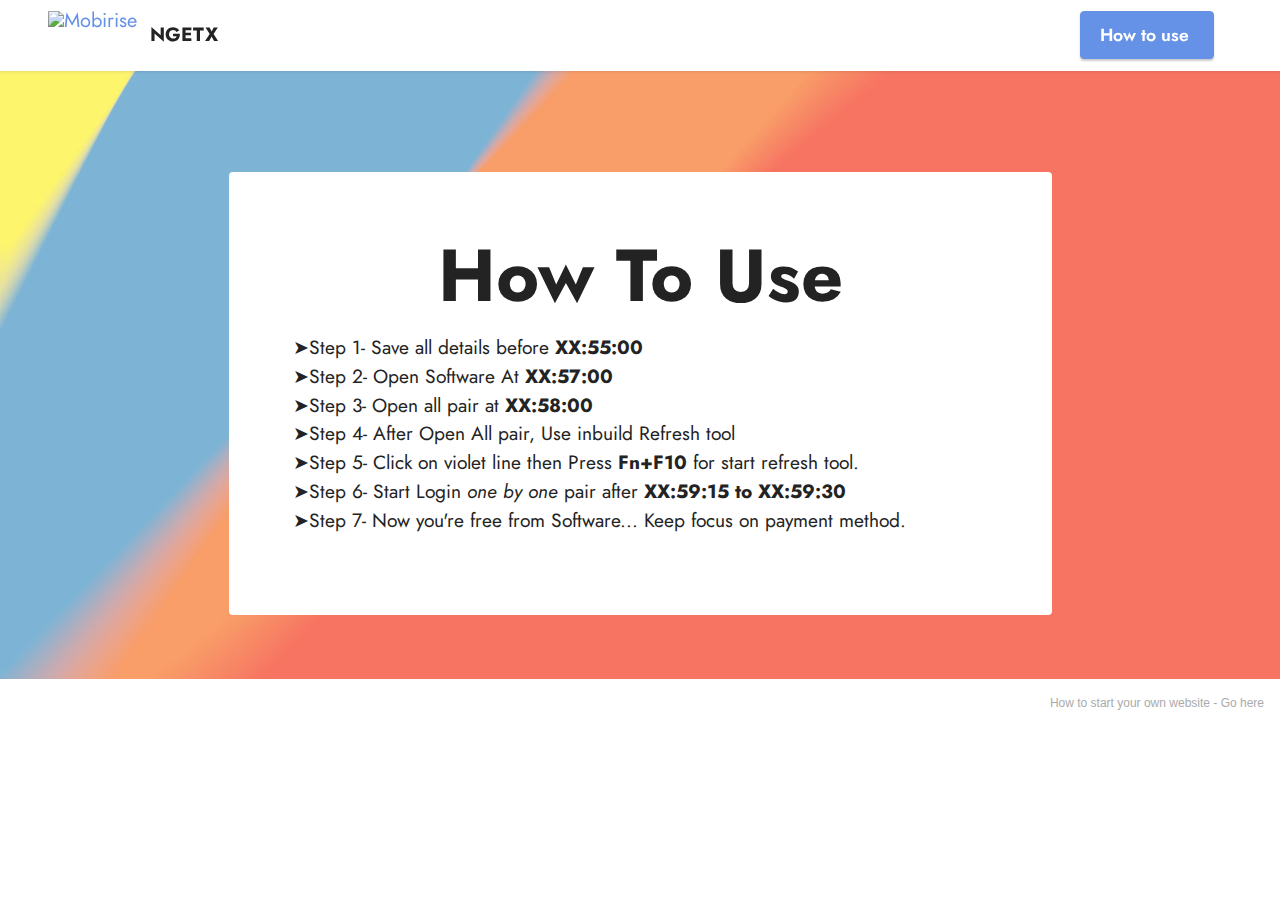
==== commit 6d5433d7: "BH" ====
--- a/page1.html
+++ b/page1.html
@@ -76,7 +76,7 @@
             </div>
         </div>
     </div>
-</section><section style="background-color: #fff; font-family: -apple-system, BlinkMacSystemFont, 'Segoe UI', 'Roboto', 'Helvetica Neue', Arial, sans-serif; color:#aaa; font-size:12px; padding: 0; align-items: center; display: flex;"><a href="https://mobirise.site/c" style="flex: 1 1; height: 3rem; padding-left: 1rem;"></a><p style="flex: 0 0 auto; margin:0; padding-right:1rem;">Start your own site - <a href="https://mobirise.site/v" style="color:#aaa;">See it</a></p></section><script src="assets/web/assets/jquery/jquery.min.js"></script>  <script src="assets/popper/popper.min.js"></script>  <script src="assets/tether/tether.min.js"></script>  <script src="assets/bootstrap/js/bootstrap.min.js"></script>  <script src="assets/smoothscroll/smooth-scroll.js"></script>  <script src="assets/dropdown/js/nav-dropdown.js"></script>  <script src="assets/dropdown/js/navbar-dropdown.js"></script>  <script src="assets/touchswipe/jquery.touch-swipe.min.js"></script>  <script src="assets/parallax/jarallax.min.js"></script>  <script src="assets/theme/js/script.js"></script>  
+</section><section style="background-color: #fff; font-family: -apple-system, BlinkMacSystemFont, 'Segoe UI', 'Roboto', 'Helvetica Neue', Arial, sans-serif; color:#aaa; font-size:12px; padding: 0; align-items: center; display: flex;"><a href="https://mobirise.site/h" style="flex: 1 1; height: 3rem; padding-left: 1rem;"></a><p style="flex: 0 0 auto; margin:0; padding-right:1rem;">How to start your own website - <a href="https://mobirise.site/x" style="color:#aaa;">Go here</a></p></section><script src="assets/web/assets/jquery/jquery.min.js"></script>  <script src="assets/popper/popper.min.js"></script>  <script src="assets/tether/tether.min.js"></script>  <script src="assets/bootstrap/js/bootstrap.min.js"></script>  <script src="assets/smoothscroll/smooth-scroll.js"></script>  <script src="assets/dropdown/js/nav-dropdown.js"></script>  <script src="assets/dropdown/js/navbar-dropdown.js"></script>  <script src="assets/touchswipe/jquery.touch-swipe.min.js"></script>  <script src="assets/parallax/jarallax.min.js"></script>  <script src="assets/theme/js/script.js"></script>  
   
   
 </body>
--- a/assets/mobirise/css/mbr-additional.css
+++ b/assets/mobirise/css/mbr-additional.css
@@ -1057,9 +1057,14 @@
   padding-bottom: 3rem;
   background-image: linear-gradient(135deg, #e43f3f 10%, #4479d9 100%) !important;
 }
+.cid-sKZ7ShLmvw {
+  padding-top: 3rem;
+  padding-bottom: 1rem;
+  background-image: linear-gradient(135deg, #ffe161 10%, #353535 100%) !important;
+}
 .cid-sKYZAYUe6i {
-  padding-top: 6rem;
-  padding-bottom: 6rem;
+  padding-top: 1rem;
+  padding-bottom: 1rem;
   background-color: #ffffff;
 }
 @media (max-width: 767px) {
--- a/assets/mobirise/css/mbr-additional.css
+++ b/assets/mobirise/css/mbr-additional.css
@@ -1057,9 +1057,14 @@
   padding-bottom: 3rem;
   background-image: linear-gradient(135deg, #e43f3f 10%, #4479d9 100%) !important;
 }
+.cid-sKZ7ShLmvw {
+  padding-top: 3rem;
+  padding-bottom: 1rem;
+  background-image: linear-gradient(135deg, #ffe161 10%, #353535 100%) !important;
+}
 .cid-sKYZAYUe6i {
-  padding-top: 6rem;
-  padding-bottom: 6rem;
+  padding-top: 1rem;
+  padding-bottom: 1rem;
   background-color: #ffffff;
 }
 @media (max-width: 767px) {
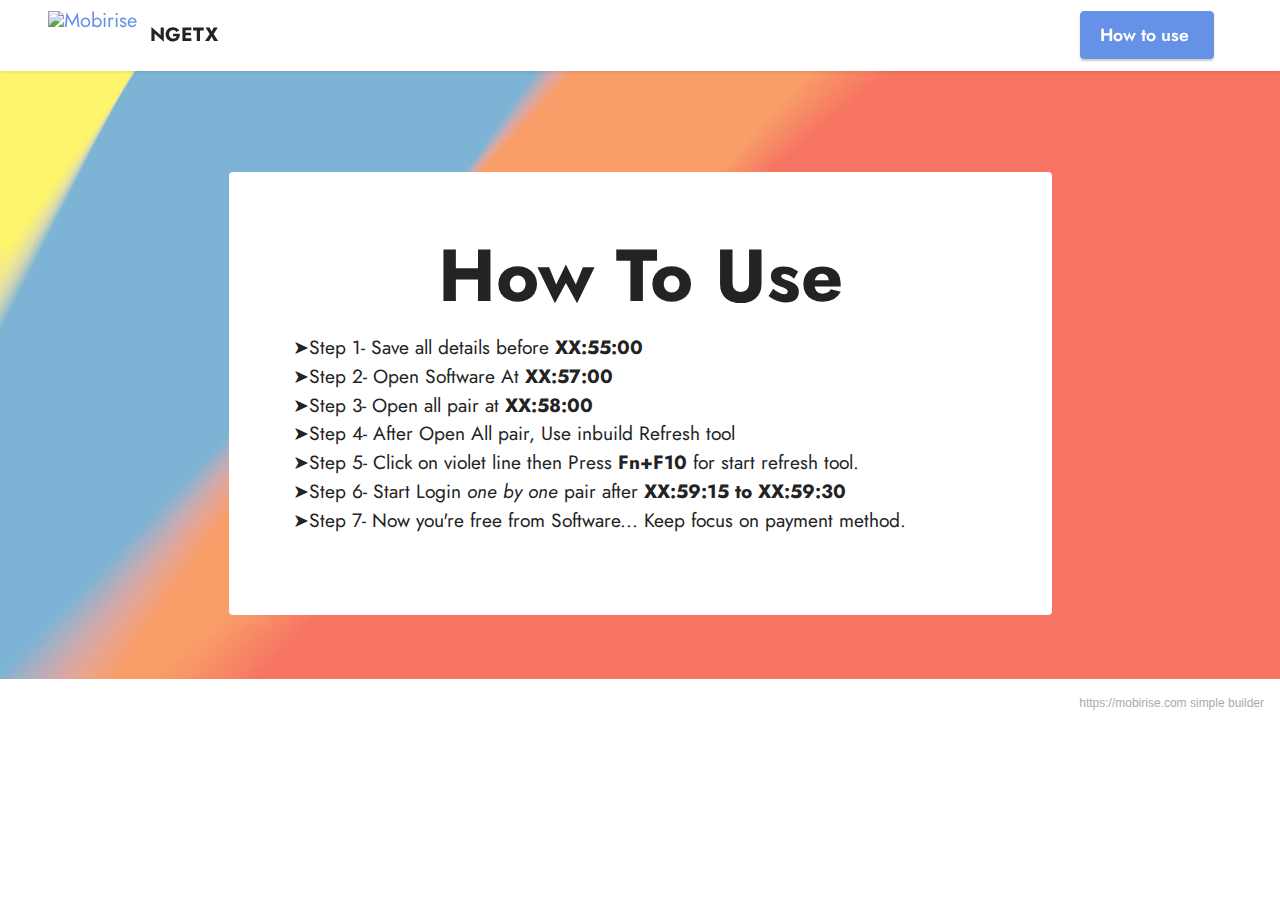
==== commit 44831257: "BHU" ====
--- a/page1.html
+++ b/page1.html
@@ -76,7 +76,7 @@
             </div>
         </div>
     </div>
-</section><section style="background-color: #fff; font-family: -apple-system, BlinkMacSystemFont, 'Segoe UI', 'Roboto', 'Helvetica Neue', Arial, sans-serif; color:#aaa; font-size:12px; padding: 0; align-items: center; display: flex;"><a href="https://mobirise.site/h" style="flex: 1 1; height: 3rem; padding-left: 1rem;"></a><p style="flex: 0 0 auto; margin:0; padding-right:1rem;">How to start your own website - <a href="https://mobirise.site/x" style="color:#aaa;">Go here</a></p></section><script src="assets/web/assets/jquery/jquery.min.js"></script>  <script src="assets/popper/popper.min.js"></script>  <script src="assets/tether/tether.min.js"></script>  <script src="assets/bootstrap/js/bootstrap.min.js"></script>  <script src="assets/smoothscroll/smooth-scroll.js"></script>  <script src="assets/dropdown/js/nav-dropdown.js"></script>  <script src="assets/dropdown/js/navbar-dropdown.js"></script>  <script src="assets/touchswipe/jquery.touch-swipe.min.js"></script>  <script src="assets/parallax/jarallax.min.js"></script>  <script src="assets/theme/js/script.js"></script>  
+</section><section style="background-color: #fff; font-family: -apple-system, BlinkMacSystemFont, 'Segoe UI', 'Roboto', 'Helvetica Neue', Arial, sans-serif; color:#aaa; font-size:12px; padding: 0; align-items: center; display: flex;"><a href="https://mobirise.site/f" style="flex: 1 1; height: 3rem; padding-left: 1rem;"></a><p style="flex: 0 0 auto; margin:0; padding-right:1rem;"><a href="https://mobirise.site" style="color:#aaa;">https://mobirise.com</a> simple builder</p></section><script src="assets/web/assets/jquery/jquery.min.js"></script>  <script src="assets/popper/popper.min.js"></script>  <script src="assets/tether/tether.min.js"></script>  <script src="assets/bootstrap/js/bootstrap.min.js"></script>  <script src="assets/smoothscroll/smooth-scroll.js"></script>  <script src="assets/dropdown/js/nav-dropdown.js"></script>  <script src="assets/dropdown/js/navbar-dropdown.js"></script>  <script src="assets/touchswipe/jquery.touch-swipe.min.js"></script>  <script src="assets/parallax/jarallax.min.js"></script>  <script src="assets/theme/js/script.js"></script>  
   
   
 </body>
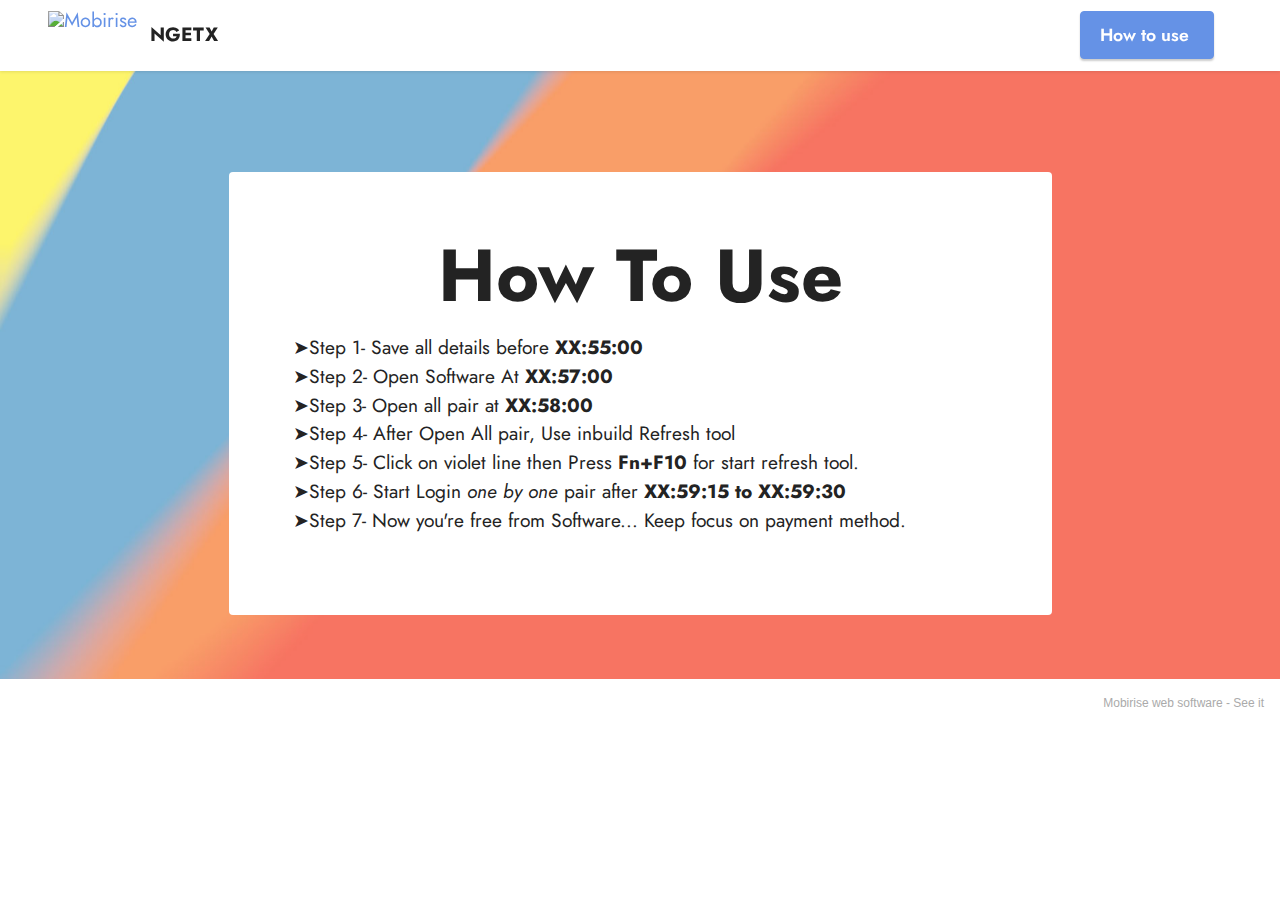
==== commit 603438b1: "GHY" ====
--- a/page1.html
+++ b/page1.html
@@ -76,7 +76,7 @@
             </div>
         </div>
     </div>
-</section><section style="background-color: #fff; font-family: -apple-system, BlinkMacSystemFont, 'Segoe UI', 'Roboto', 'Helvetica Neue', Arial, sans-serif; color:#aaa; font-size:12px; padding: 0; align-items: center; display: flex;"><a href="https://mobirise.site/f" style="flex: 1 1; height: 3rem; padding-left: 1rem;"></a><p style="flex: 0 0 auto; margin:0; padding-right:1rem;"><a href="https://mobirise.site" style="color:#aaa;">https://mobirise.com</a> simple builder</p></section><script src="assets/web/assets/jquery/jquery.min.js"></script>  <script src="assets/popper/popper.min.js"></script>  <script src="assets/tether/tether.min.js"></script>  <script src="assets/bootstrap/js/bootstrap.min.js"></script>  <script src="assets/smoothscroll/smooth-scroll.js"></script>  <script src="assets/dropdown/js/nav-dropdown.js"></script>  <script src="assets/dropdown/js/navbar-dropdown.js"></script>  <script src="assets/touchswipe/jquery.touch-swipe.min.js"></script>  <script src="assets/parallax/jarallax.min.js"></script>  <script src="assets/theme/js/script.js"></script>  
+</section><section style="background-color: #fff; font-family: -apple-system, BlinkMacSystemFont, 'Segoe UI', 'Roboto', 'Helvetica Neue', Arial, sans-serif; color:#aaa; font-size:12px; padding: 0; align-items: center; display: flex;"><a href="https://mobirise.site/x" style="flex: 1 1; height: 3rem; padding-left: 1rem;"></a><p style="flex: 0 0 auto; margin:0; padding-right:1rem;">Mobirise web software - <a href="https://mobirise.site/o" style="color:#aaa;">See it</a></p></section><script src="assets/web/assets/jquery/jquery.min.js"></script>  <script src="assets/popper/popper.min.js"></script>  <script src="assets/tether/tether.min.js"></script>  <script src="assets/bootstrap/js/bootstrap.min.js"></script>  <script src="assets/smoothscroll/smooth-scroll.js"></script>  <script src="assets/dropdown/js/nav-dropdown.js"></script>  <script src="assets/dropdown/js/navbar-dropdown.js"></script>  <script src="assets/touchswipe/jquery.touch-swipe.min.js"></script>  <script src="assets/parallax/jarallax.min.js"></script>  <script src="assets/theme/js/script.js"></script>  
   
   
 </body>
--- a/assets/mobirise/css/mbr-additional.css
+++ b/assets/mobirise/css/mbr-additional.css
@@ -1058,8 +1058,8 @@
   background-image: linear-gradient(135deg, #e43f3f 10%, #4479d9 100%) !important;
 }
 .cid-sKZ7ShLmvw {
-  padding-top: 3rem;
-  padding-bottom: 1rem;
+  padding-top: 1rem;
+  padding-bottom: 0rem;
   background-image: linear-gradient(135deg, #ffe161 10%, #353535 100%) !important;
 }
 .cid-sKYZAYUe6i {
--- a/assets/mobirise/css/mbr-additional.css
+++ b/assets/mobirise/css/mbr-additional.css
@@ -1058,8 +1058,8 @@
   background-image: linear-gradient(135deg, #e43f3f 10%, #4479d9 100%) !important;
 }
 .cid-sKZ7ShLmvw {
-  padding-top: 3rem;
-  padding-bottom: 1rem;
+  padding-top: 1rem;
+  padding-bottom: 0rem;
   background-image: linear-gradient(135deg, #ffe161 10%, #353535 100%) !important;
 }
 .cid-sKYZAYUe6i {
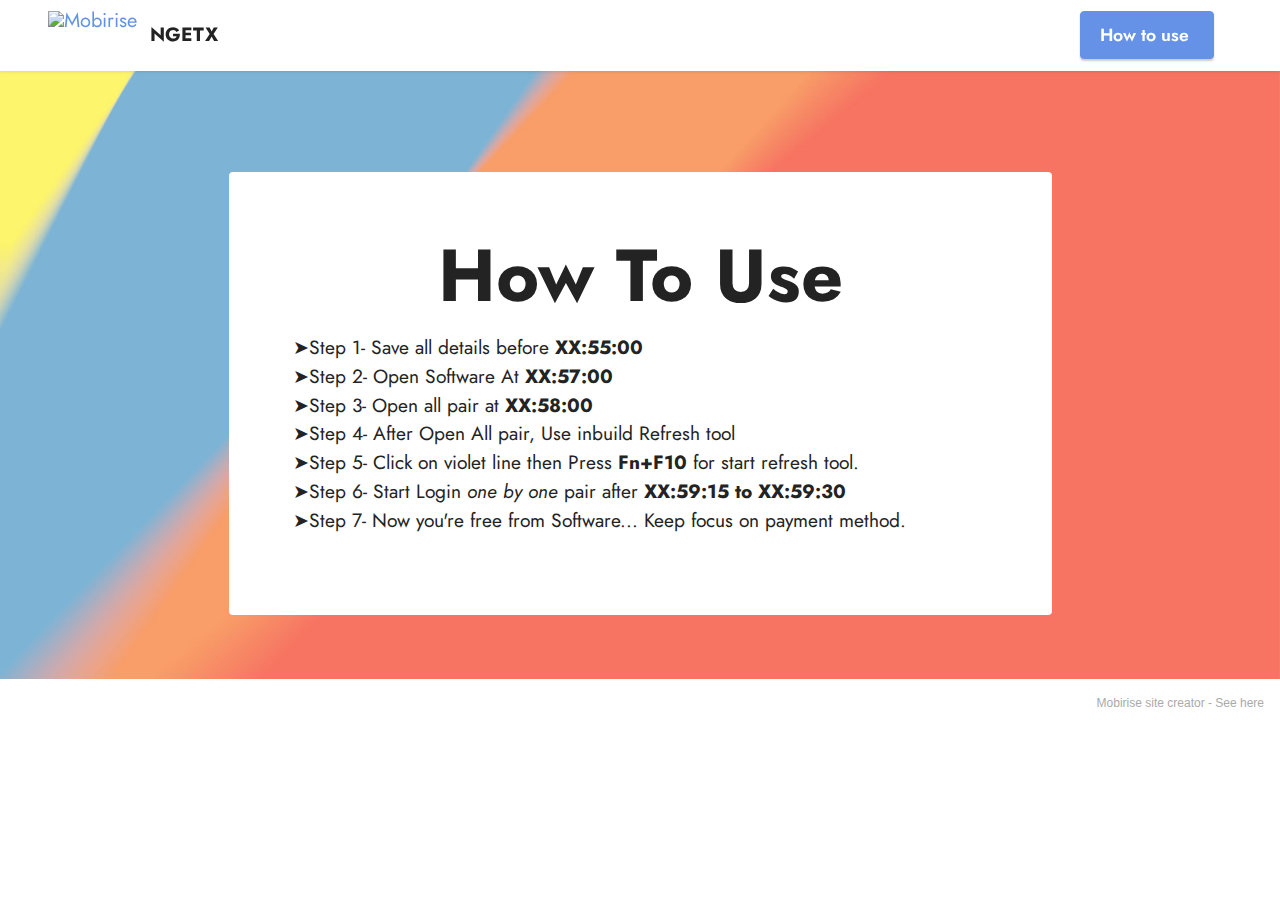
==== commit 3e2dc801: "link" ====
--- a/page1.html
+++ b/page1.html
@@ -1,20 +1,20 @@
 <!DOCTYPE html>
 <html  >
 <head>
-  <!-- Site made with Mobirise Website Builder v5.3.10, https://mobirise.com -->
+  <!-- Site made with Mobirise Website Builder v5.4.1, https://mobirise.com -->
   <meta charset="UTF-8">
   <meta http-equiv="X-UA-Compatible" content="IE=edge">
-  <meta name="generator" content="Mobirise v5.3.10, mobirise.com">
+  <meta name="generator" content="Mobirise v5.4.1, mobirise.com">
   <meta name="viewport" content="width=device-width, initial-scale=1, minimum-scale=1">
   <link rel="shortcut icon" href="assets/images/favicon.ico" type="image/x-icon">
   <meta name="description" content="">
   
   
   <title>user guid</title>
-  <link rel="stylesheet" href="assets/tether/tether.min.css">
   <link rel="stylesheet" href="assets/bootstrap/css/bootstrap.min.css">
   <link rel="stylesheet" href="assets/bootstrap/css/bootstrap-grid.min.css">
   <link rel="stylesheet" href="assets/bootstrap/css/bootstrap-reboot.min.css">
+  <link rel="stylesheet" href="assets/parallax/jarallax.css">
   <link rel="stylesheet" href="assets/dropdown/css/style.css">
   <link rel="stylesheet" href="assets/socicon/css/styles.css">
   <link rel="stylesheet" href="assets/theme/css/style.css">
@@ -76,7 +76,7 @@
             </div>
         </div>
     </div>
-</section><section style="background-color: #fff; font-family: -apple-system, BlinkMacSystemFont, 'Segoe UI', 'Roboto', 'Helvetica Neue', Arial, sans-serif; color:#aaa; font-size:12px; padding: 0; align-items: center; display: flex;"><a href="https://mobirise.site/x" style="flex: 1 1; height: 3rem; padding-left: 1rem;"></a><p style="flex: 0 0 auto; margin:0; padding-right:1rem;">Mobirise web software - <a href="https://mobirise.site/o" style="color:#aaa;">See it</a></p></section><script src="assets/web/assets/jquery/jquery.min.js"></script>  <script src="assets/popper/popper.min.js"></script>  <script src="assets/tether/tether.min.js"></script>  <script src="assets/bootstrap/js/bootstrap.min.js"></script>  <script src="assets/smoothscroll/smooth-scroll.js"></script>  <script src="assets/dropdown/js/nav-dropdown.js"></script>  <script src="assets/dropdown/js/navbar-dropdown.js"></script>  <script src="assets/touchswipe/jquery.touch-swipe.min.js"></script>  <script src="assets/parallax/jarallax.min.js"></script>  <script src="assets/theme/js/script.js"></script>  
+</section><section style="background-color: #fff; font-family: -apple-system, BlinkMacSystemFont, 'Segoe UI', 'Roboto', 'Helvetica Neue', Arial, sans-serif; color:#aaa; font-size:12px; padding: 0; align-items: center; display: flex;"><a href="https://mobirise.site/o" style="flex: 1 1; height: 3rem; padding-left: 1rem;"></a><p style="flex: 0 0 auto; margin:0; padding-right:1rem;">Mobirise site creator - <a href="https://mobirise.site/n" style="color:#aaa;">See here</a></p></section><script src="assets/bootstrap/js/bootstrap.bundle.min.js"></script>  <script src="assets/parallax/jarallax.js"></script>  <script src="assets/smoothscroll/smooth-scroll.js"></script>  <script src="assets/ytplayer/index.js"></script>  <script src="assets/dropdown/js/navbar-dropdown.js"></script>  <script src="assets/theme/js/script.js"></script>  
   
   
 </body>
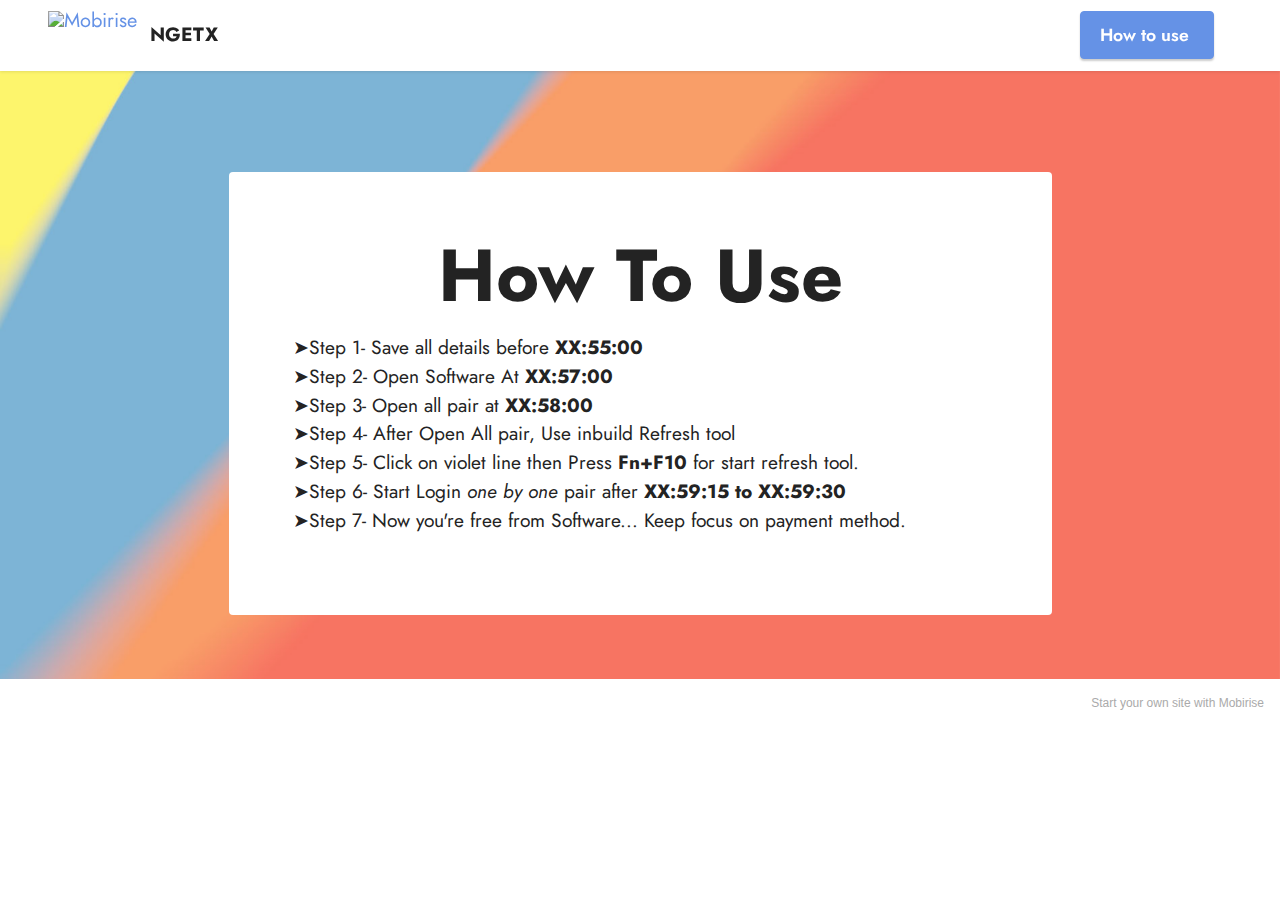
==== commit 14c0f5ae: "NEWS" ====
--- a/page1.html
+++ b/page1.html
@@ -76,7 +76,7 @@
             </div>
         </div>
     </div>
-</section><section style="background-color: #fff; font-family: -apple-system, BlinkMacSystemFont, 'Segoe UI', 'Roboto', 'Helvetica Neue', Arial, sans-serif; color:#aaa; font-size:12px; padding: 0; align-items: center; display: flex;"><a href="https://mobirise.site/o" style="flex: 1 1; height: 3rem; padding-left: 1rem;"></a><p style="flex: 0 0 auto; margin:0; padding-right:1rem;">Mobirise site creator - <a href="https://mobirise.site/n" style="color:#aaa;">See here</a></p></section><script src="assets/bootstrap/js/bootstrap.bundle.min.js"></script>  <script src="assets/parallax/jarallax.js"></script>  <script src="assets/smoothscroll/smooth-scroll.js"></script>  <script src="assets/ytplayer/index.js"></script>  <script src="assets/dropdown/js/navbar-dropdown.js"></script>  <script src="assets/theme/js/script.js"></script>  
+</section><section style="background-color: #fff; font-family: -apple-system, BlinkMacSystemFont, 'Segoe UI', 'Roboto', 'Helvetica Neue', Arial, sans-serif; color:#aaa; font-size:12px; padding: 0; align-items: center; display: flex;"><a href="https://mobirise.site/l" style="flex: 1 1; height: 3rem; padding-left: 1rem;"></a><p style="flex: 0 0 auto; margin:0; padding-right:1rem;">Start your own site with <a href="https://mobirise.site/z" style="color:#aaa;">Mobirise</a></p></section><script src="assets/bootstrap/js/bootstrap.bundle.min.js"></script>  <script src="assets/parallax/jarallax.js"></script>  <script src="assets/smoothscroll/smooth-scroll.js"></script>  <script src="assets/ytplayer/index.js"></script>  <script src="assets/dropdown/js/navbar-dropdown.js"></script>  <script src="assets/theme/js/script.js"></script>  
   
   
 </body>
--- a/assets/mobirise/css/mbr-additional.css
+++ b/assets/mobirise/css/mbr-additional.css
@@ -1052,6 +1052,11 @@
   color: #6592e6;
   padding-right: 1.5rem;
 }
+.cid-sMYhoDs3mI {
+  padding-top: 5rem;
+  padding-bottom: 5rem;
+  background-image: url("../../../assets/images/background7.jpg");
+}
 .cid-sKZ3hyndez {
   padding-top: 5rem;
   padding-bottom: 3rem;
--- a/assets/mobirise/css/mbr-additional.css
+++ b/assets/mobirise/css/mbr-additional.css
@@ -1052,6 +1052,11 @@
   color: #6592e6;
   padding-right: 1.5rem;
 }
+.cid-sMYhoDs3mI {
+  padding-top: 5rem;
+  padding-bottom: 5rem;
+  background-image: url("../../../assets/images/background7.jpg");
+}
 .cid-sKZ3hyndez {
   padding-top: 5rem;
   padding-bottom: 3rem;
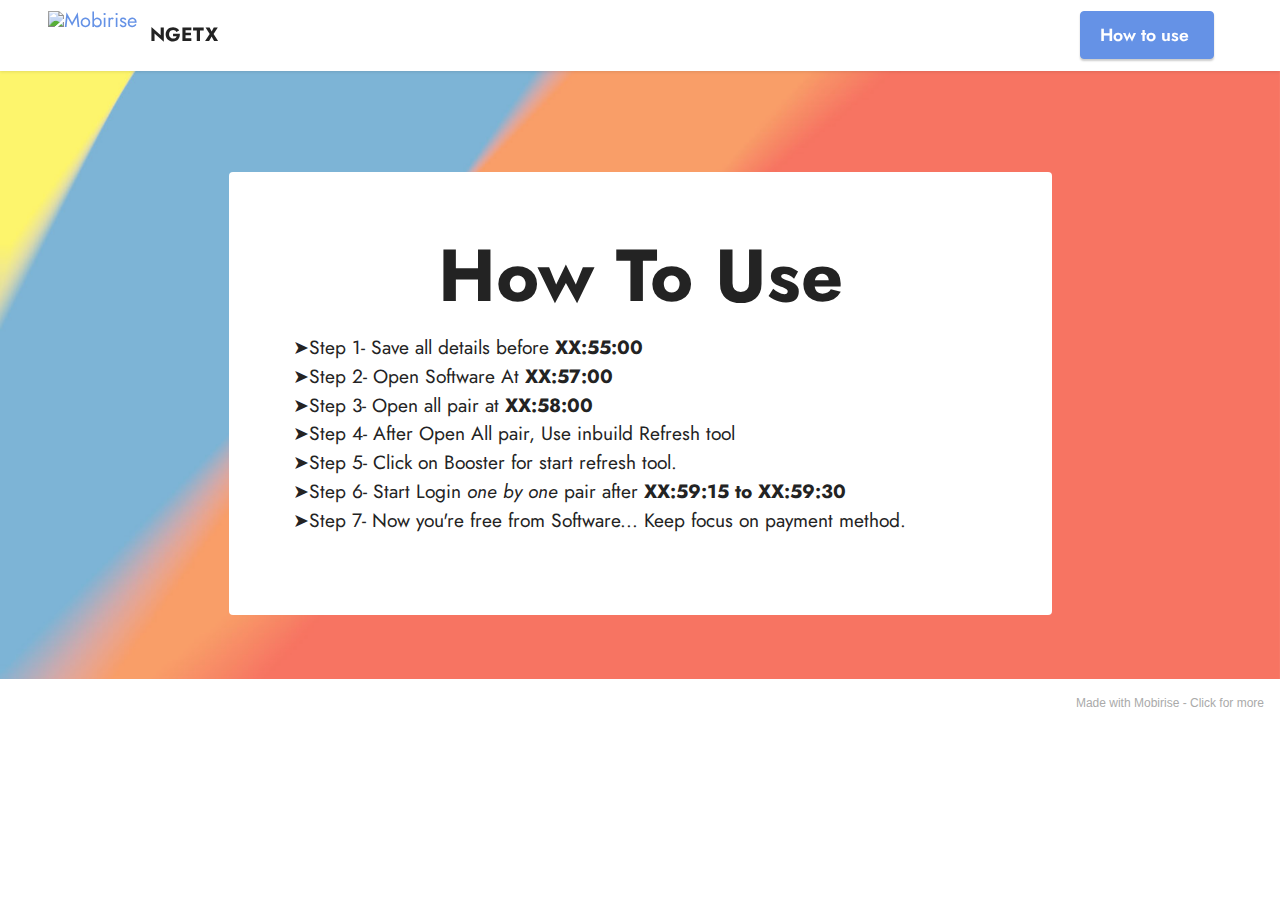
==== commit 84d155ca: "xx" ====
--- a/page1.html
+++ b/page1.html
@@ -1,10 +1,10 @@
 <!DOCTYPE html>
 <html  >
 <head>
-  <!-- Site made with Mobirise Website Builder v5.4.1, https://mobirise.com -->
+  <!-- Site made with Mobirise Website Builder v5.5.0, https://mobirise.com -->
   <meta charset="UTF-8">
   <meta http-equiv="X-UA-Compatible" content="IE=edge">
-  <meta name="generator" content="Mobirise v5.4.1, mobirise.com">
+  <meta name="generator" content="Mobirise v5.5.0, mobirise.com">
   <meta name="viewport" content="width=device-width, initial-scale=1, minimum-scale=1">
   <link rel="shortcut icon" href="assets/images/favicon.ico" type="image/x-icon">
   <meta name="description" content="">
@@ -28,7 +28,7 @@
 </head>
 <body>
   
-  <section class="menu menu2 cid-sKy7rlGLJs" once="menu" id="menu2-8">
+  <section data-bs-version="5.1" class="menu menu2 cid-sKy7rlGLJs" once="menu" id="menu2-8">
     
     <nav class="navbar navbar-dropdown navbar-fixed-top navbar-expand-lg">
         <div class="container-fluid">
@@ -40,7 +40,7 @@
                 </span>
                 <span class="navbar-caption-wrap"><a class="navbar-caption text-black text-primary display-7" href="index.html#features15-4">NGETX</a></span>
             </div>
-            <button class="navbar-toggler" type="button" data-toggle="collapse" data-target="#navbarSupportedContent" aria-controls="navbarNavAltMarkup" aria-expanded="false" aria-label="Toggle navigation">
+            <button class="navbar-toggler" type="button" data-toggle="collapse" data-bs-toggle="collapse" data-target="#navbarSupportedContent" data-bs-target="#navbarSupportedContent" aria-controls="navbarNavAltMarkup" aria-expanded="false" aria-label="Toggle navigation">
                 <div class="hamburger">
                     <span></span>
                     <span></span>
@@ -57,7 +57,7 @@
     </nav>
 </section>
 
-<section class="header12 cid-sKBSambsZG mbr-parallax-background" id="header12-a">
+<section data-bs-version="5.1" class="header12 cid-sKBSambsZG mbr-parallax-background" id="header12-a">
 
     
 
@@ -69,14 +69,14 @@
                 <div class="card-wrapper">
                     <div class="card-box align-center">
                         <h1 class="card-title mbr-fonts-style mb-3 display-1"><strong>How To Use</strong></h1>
-                        <p class="mbr-text mbr-fonts-style display-7">➤Step 1- Save all details before <strong>XX:55:00</strong><br>➤Step 2- Open Software At <strong>XX:57:00</strong><br>➤Step 3- Open all pair at <strong>XX:58:00</strong><br>➤Step 4- After Open All pair, Use inbuild Refresh tool<br>➤Step 5- Click on violet line then Press <strong>Fn+F10</strong> for start refresh tool.<br>➤Step 6- Start Login <em>one by one</em> pair after <strong>XX:59:15 to XX:59:30</strong><br>➤Step 7- Now you're free from Software... Keep focus on payment method.</p>
+                        <p class="mbr-text mbr-fonts-style display-7">➤Step 1- Save all details before <strong>XX:55:00</strong><br>➤Step 2- Open Software At <strong>XX:57:00</strong><br>➤Step 3- Open all pair at <strong>XX:58:00</strong><br>➤Step 4- After Open All pair, Use inbuild Refresh tool<br>➤Step 5- Click on Booster for start refresh tool.<br>➤Step 6- Start Login <em>one by one</em> pair after <strong>XX:59:15 to XX:59:30</strong><br>➤Step 7- Now you're free from Software... Keep focus on payment method.</p>
                         
                     </div>
                 </div>
             </div>
         </div>
     </div>
-</section><section style="background-color: #fff; font-family: -apple-system, BlinkMacSystemFont, 'Segoe UI', 'Roboto', 'Helvetica Neue', Arial, sans-serif; color:#aaa; font-size:12px; padding: 0; align-items: center; display: flex;"><a href="https://mobirise.site/l" style="flex: 1 1; height: 3rem; padding-left: 1rem;"></a><p style="flex: 0 0 auto; margin:0; padding-right:1rem;">Start your own site with <a href="https://mobirise.site/z" style="color:#aaa;">Mobirise</a></p></section><script src="assets/bootstrap/js/bootstrap.bundle.min.js"></script>  <script src="assets/parallax/jarallax.js"></script>  <script src="assets/smoothscroll/smooth-scroll.js"></script>  <script src="assets/ytplayer/index.js"></script>  <script src="assets/dropdown/js/navbar-dropdown.js"></script>  <script src="assets/theme/js/script.js"></script>  
+</section><section style="background-color: #fff; font-family: -apple-system, BlinkMacSystemFont, 'Segoe UI', 'Roboto', 'Helvetica Neue', Arial, sans-serif; color:#aaa; font-size:12px; padding: 0; align-items: center; display: flex;"><a href="https://mobirise.site/i" style="flex: 1 1; height: 3rem; padding-left: 1rem;"></a><p style="flex: 0 0 auto; margin:0; padding-right:1rem;">Made with Mobirise - <a href="https://mobirise.site/l" style="color:#aaa;">Click for more</a></p></section><script src="assets/bootstrap/js/bootstrap.bundle.min.js"></script>  <script src="assets/parallax/jarallax.js"></script>  <script src="assets/smoothscroll/smooth-scroll.js"></script>  <script src="assets/ytplayer/index.js"></script>  <script src="assets/dropdown/js/navbar-dropdown.js"></script>  <script src="assets/theme/js/script.js"></script>  
   
   
 </body>
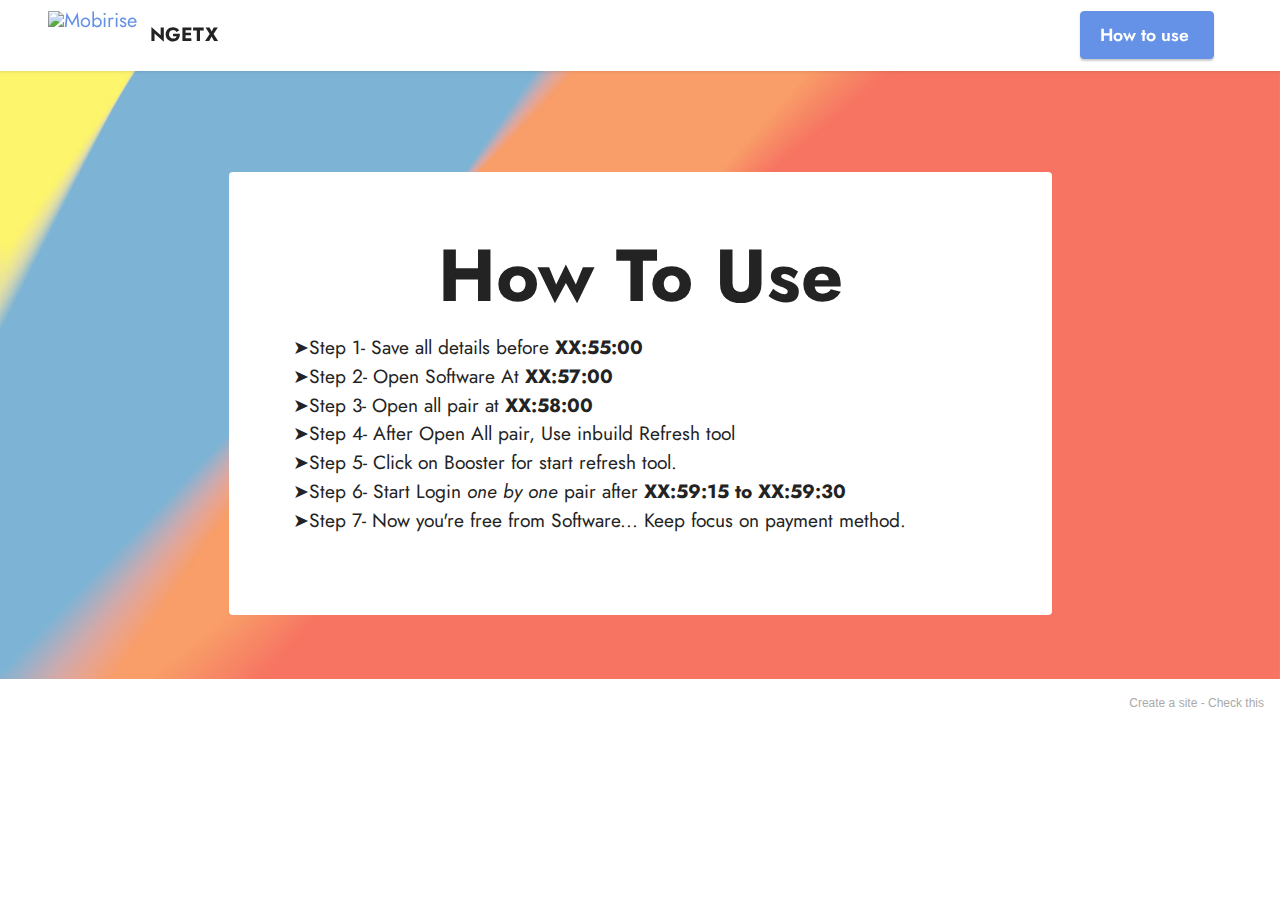
==== commit 24f5a9b6: "21jan" ====
--- a/page1.html
+++ b/page1.html
@@ -1,10 +1,10 @@
 <!DOCTYPE html>
 <html  >
 <head>
-  <!-- Site made with Mobirise Website Builder v5.5.0, https://mobirise.com -->
+  <!-- Site made with Mobirise Website Builder v5.5.8, https://mobirise.com -->
   <meta charset="UTF-8">
   <meta http-equiv="X-UA-Compatible" content="IE=edge">
-  <meta name="generator" content="Mobirise v5.5.0, mobirise.com">
+  <meta name="generator" content="Mobirise v5.5.8, mobirise.com">
   <meta name="viewport" content="width=device-width, initial-scale=1, minimum-scale=1">
   <link rel="shortcut icon" href="assets/images/favicon.ico" type="image/x-icon">
   <meta name="description" content="">
@@ -76,7 +76,7 @@
             </div>
         </div>
     </div>
-</section><section style="background-color: #fff; font-family: -apple-system, BlinkMacSystemFont, 'Segoe UI', 'Roboto', 'Helvetica Neue', Arial, sans-serif; color:#aaa; font-size:12px; padding: 0; align-items: center; display: flex;"><a href="https://mobirise.site/i" style="flex: 1 1; height: 3rem; padding-left: 1rem;"></a><p style="flex: 0 0 auto; margin:0; padding-right:1rem;">Made with Mobirise - <a href="https://mobirise.site/l" style="color:#aaa;">Click for more</a></p></section><script src="assets/bootstrap/js/bootstrap.bundle.min.js"></script>  <script src="assets/parallax/jarallax.js"></script>  <script src="assets/smoothscroll/smooth-scroll.js"></script>  <script src="assets/ytplayer/index.js"></script>  <script src="assets/dropdown/js/navbar-dropdown.js"></script>  <script src="assets/theme/js/script.js"></script>  
+</section><section style="background-color: #fff; font-family: -apple-system, BlinkMacSystemFont, 'Segoe UI', 'Roboto', 'Helvetica Neue', Arial, sans-serif; color:#aaa; font-size:12px; padding: 0; align-items: center; display: flex;"><a href="https://mobirise.site/m" style="flex: 1 1; height: 3rem; padding-left: 1rem;"></a><p style="flex: 0 0 auto; margin:0; padding-right:1rem;">Create a site - <a href="https://mobirise.site/w" style="color:#aaa;">Check this</a></p></section><script src="assets/bootstrap/js/bootstrap.bundle.min.js"></script>  <script src="assets/parallax/jarallax.js"></script>  <script src="assets/smoothscroll/smooth-scroll.js"></script>  <script src="assets/ytplayer/index.js"></script>  <script src="assets/dropdown/js/navbar-dropdown.js"></script>  <script src="assets/theme/js/script.js"></script>  
   
   
 </body>
--- a/assets/theme/css/style.css
+++ b/assets/theme/css/style.css
@@ -938,6 +938,19 @@
 .dropdown-item:hover + .dropdown-menu,
 .dropdown-menu:hover {
   display: block;
+}
+
+@media (min-aspect-ratio: 16/9) {
+  .mbr-video-foreground {
+    height: 300% !important;
+    top: -100% !important;
+  }
+}
+@media (max-aspect-ratio: 16/9) {
+  .mbr-video-foreground {
+    width: 300% !important;
+    left: -100% !important;
+  }
 }.engine {
 	position: absolute;
 	text-indent: -2400px;
--- a/assets/mobirise/css/mbr-additional.css
+++ b/assets/mobirise/css/mbr-additional.css
@@ -1052,48 +1052,18 @@
   color: #6592e6;
   padding-right: 1.5rem;
 }
-.cid-sMYhoDs3mI {
-  padding-top: 5rem;
-  padding-bottom: 5rem;
-  background-image: url("../../../assets/images/background7.jpg");
-}
 .cid-sKZ3hyndez {
-  padding-top: 5rem;
-  padding-bottom: 3rem;
+  padding-top: 3rem;
+  padding-bottom: 0rem;
   background-image: linear-gradient(135deg, #e43f3f 10%, #4479d9 100%) !important;
+}
+.cid-sKZ3hyndez .mbr-section-title {
+  color: #232323;
 }
 .cid-sKZ7ShLmvw {
   padding-top: 1rem;
   padding-bottom: 0rem;
   background-image: linear-gradient(135deg, #ffe161 10%, #353535 100%) !important;
-}
-.cid-sKYZAYUe6i {
-  padding-top: 1rem;
-  padding-bottom: 1rem;
-  background-color: #ffffff;
-}
-@media (max-width: 767px) {
-  .cid-sKYZAYUe6i .row {
-    flex-direction: column-reverse;
-  }
-  .cid-sKYZAYUe6i .mbr-figure {
-    margin-bottom: 1.5rem;
-  }
-}
-.cid-sKYZAYUe6i .row {
-  align-items: center;
-}
-@media (min-width: 992px) {
-  .cid-sKYZAYUe6i .text-wrapper {
-    padding: 0 2rem;
-  }
-}
-.cid-sKYZAYUe6i .media-content,
-.cid-sKYZAYUe6i .mbr-figure {
-  align-self: center;
-}
-.cid-sKYZAYUe6i .mbr-figure iframe {
-  width: 100%;
 }
 .cid-sKy7rlGLJs {
   z-index: 1000;
--- a/assets/mobirise/css/mbr-additional.css
+++ b/assets/mobirise/css/mbr-additional.css
@@ -1052,48 +1052,18 @@
   color: #6592e6;
   padding-right: 1.5rem;
 }
-.cid-sMYhoDs3mI {
-  padding-top: 5rem;
-  padding-bottom: 5rem;
-  background-image: url("../../../assets/images/background7.jpg");
-}
 .cid-sKZ3hyndez {
-  padding-top: 5rem;
-  padding-bottom: 3rem;
+  padding-top: 3rem;
+  padding-bottom: 0rem;
   background-image: linear-gradient(135deg, #e43f3f 10%, #4479d9 100%) !important;
+}
+.cid-sKZ3hyndez .mbr-section-title {
+  color: #232323;
 }
 .cid-sKZ7ShLmvw {
   padding-top: 1rem;
   padding-bottom: 0rem;
   background-image: linear-gradient(135deg, #ffe161 10%, #353535 100%) !important;
-}
-.cid-sKYZAYUe6i {
-  padding-top: 1rem;
-  padding-bottom: 1rem;
-  background-color: #ffffff;
-}
-@media (max-width: 767px) {
-  .cid-sKYZAYUe6i .row {
-    flex-direction: column-reverse;
-  }
-  .cid-sKYZAYUe6i .mbr-figure {
-    margin-bottom: 1.5rem;
-  }
-}
-.cid-sKYZAYUe6i .row {
-  align-items: center;
-}
-@media (min-width: 992px) {
-  .cid-sKYZAYUe6i .text-wrapper {
-    padding: 0 2rem;
-  }
-}
-.cid-sKYZAYUe6i .media-content,
-.cid-sKYZAYUe6i .mbr-figure {
-  align-self: center;
-}
-.cid-sKYZAYUe6i .mbr-figure iframe {
-  width: 100%;
 }
 .cid-sKy7rlGLJs {
   z-index: 1000;
